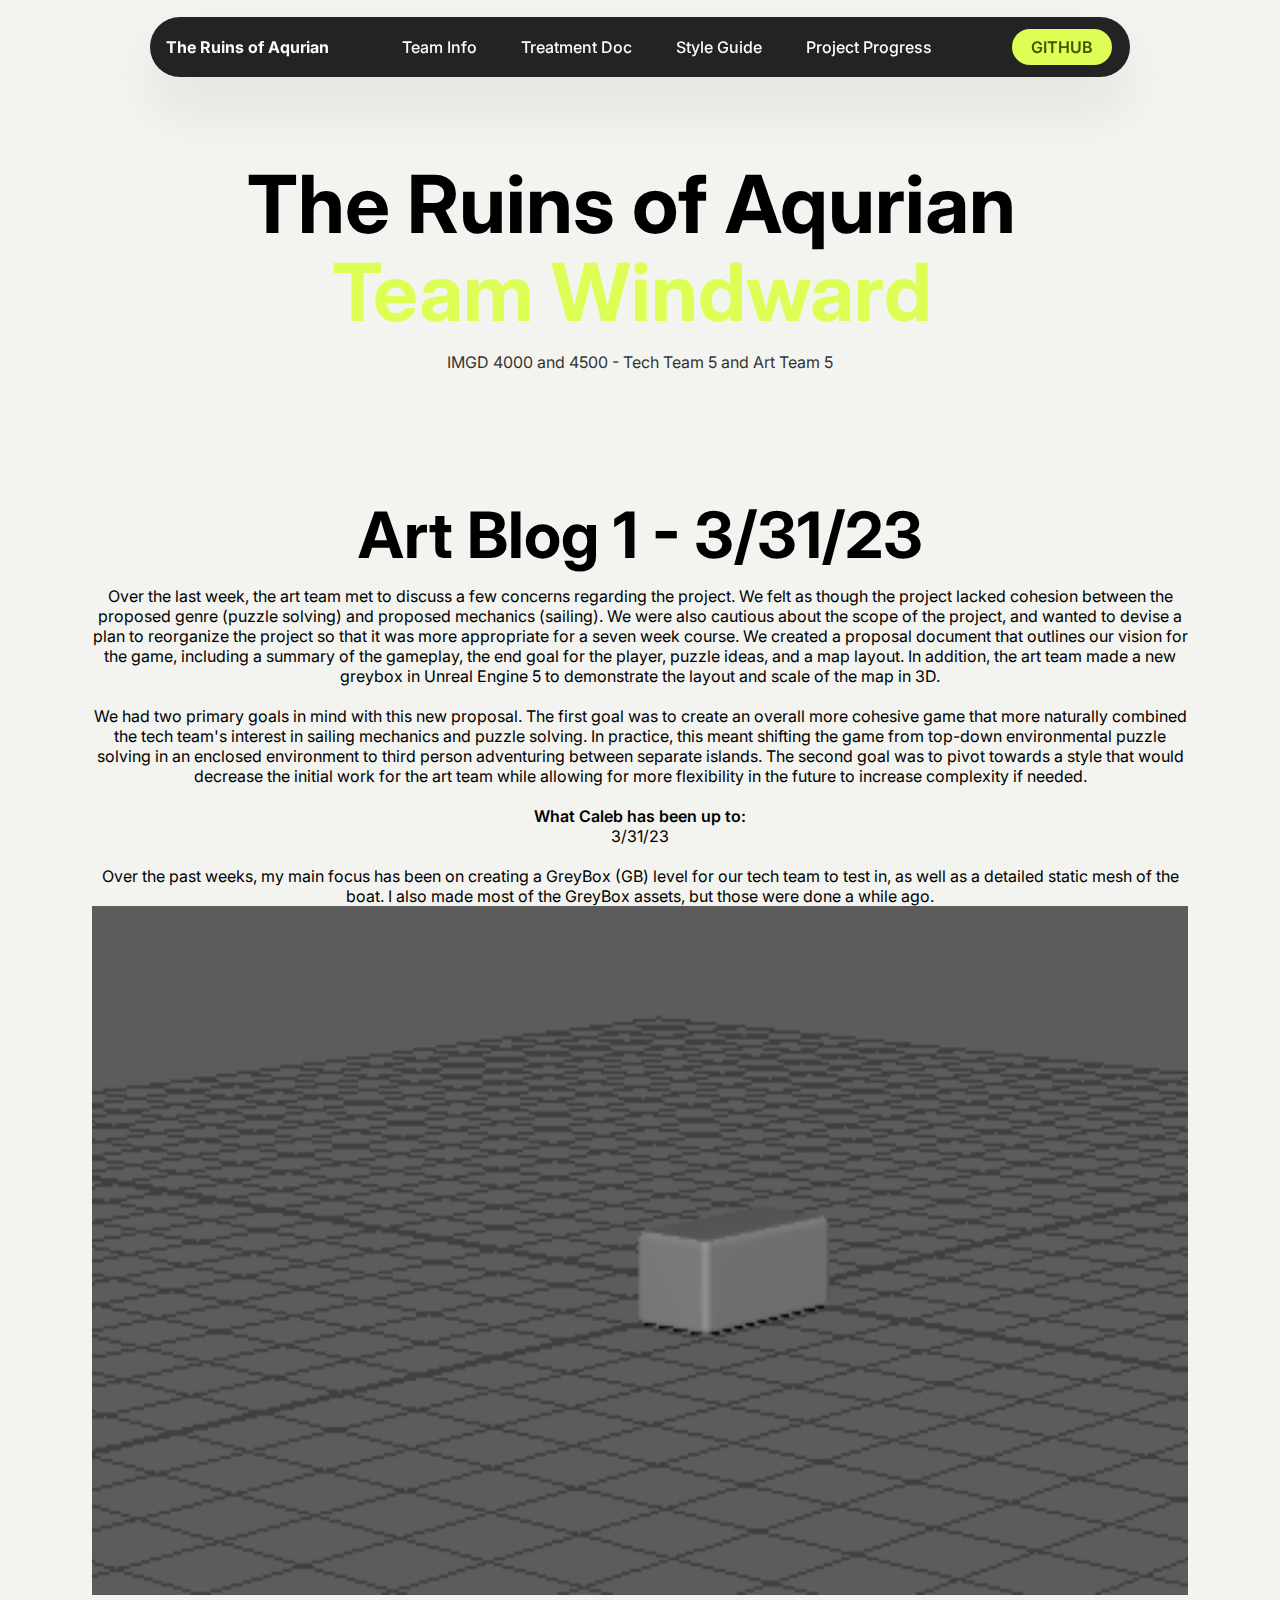
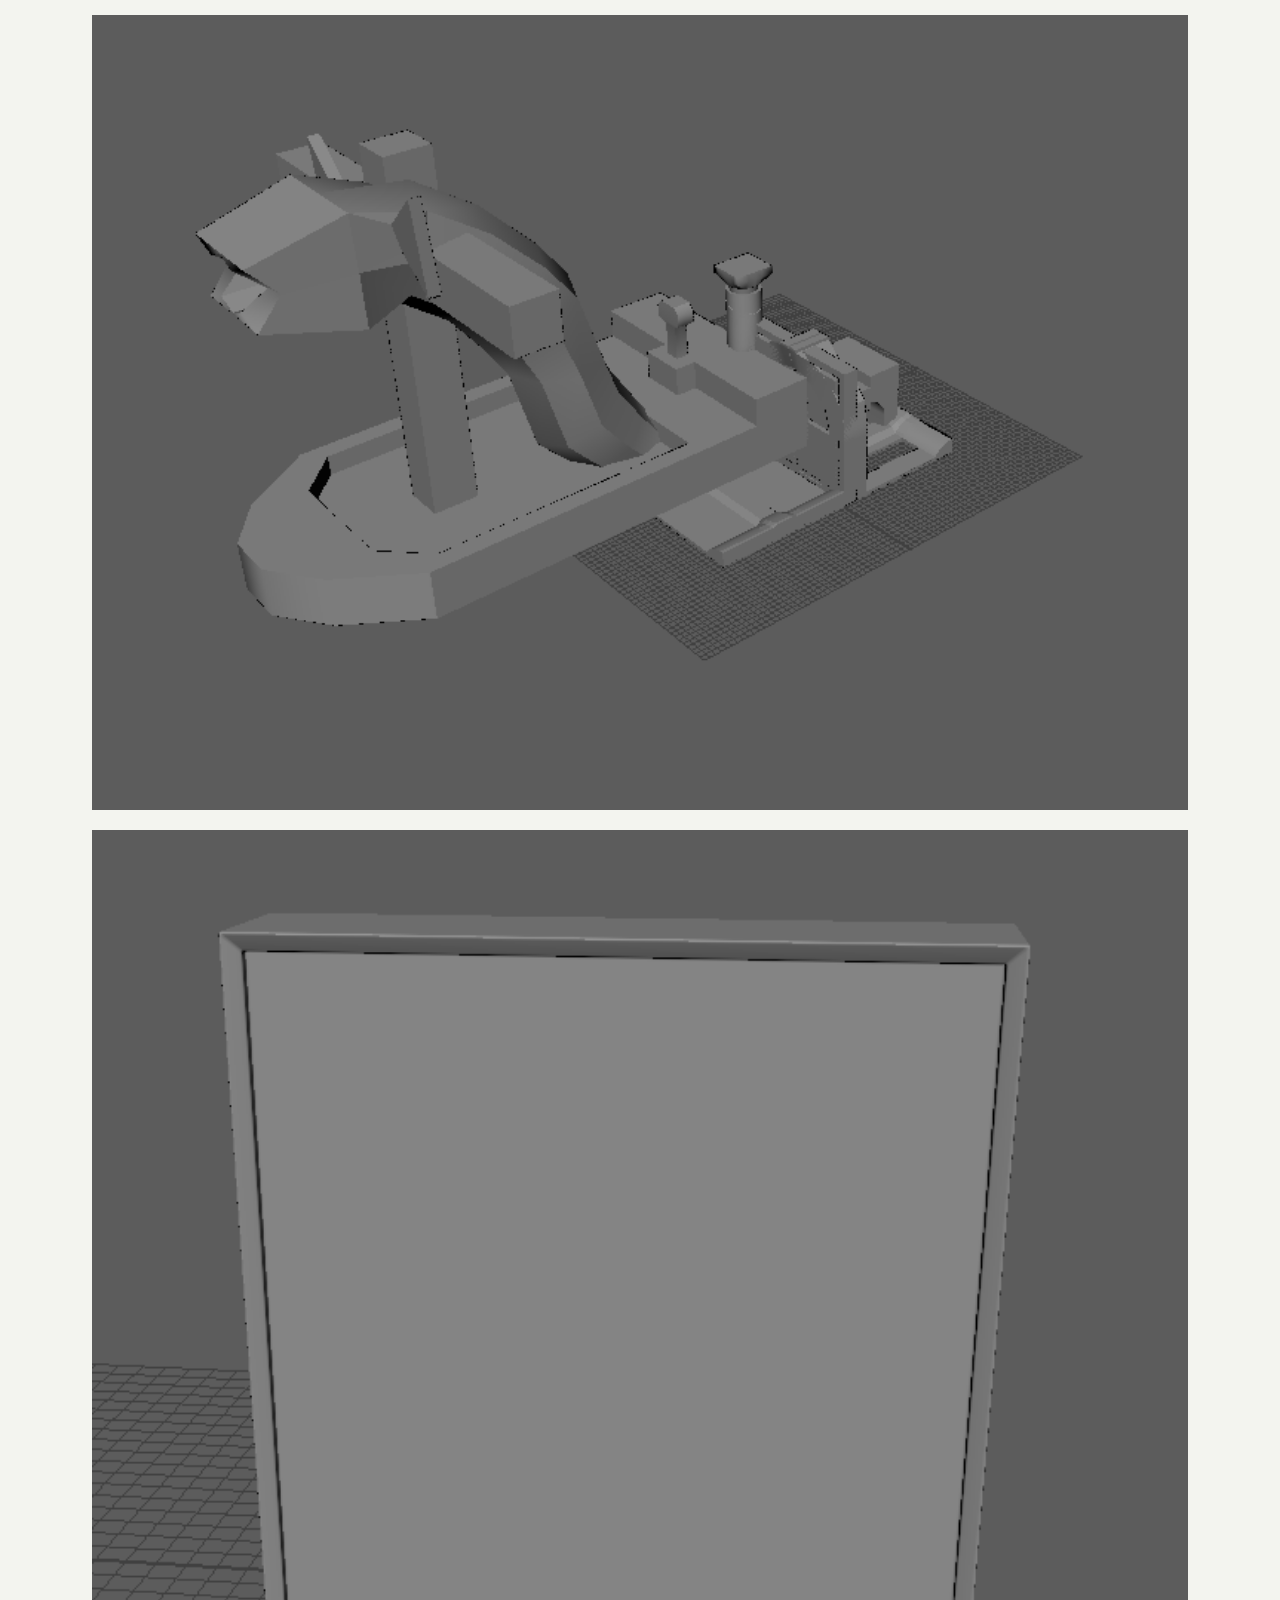
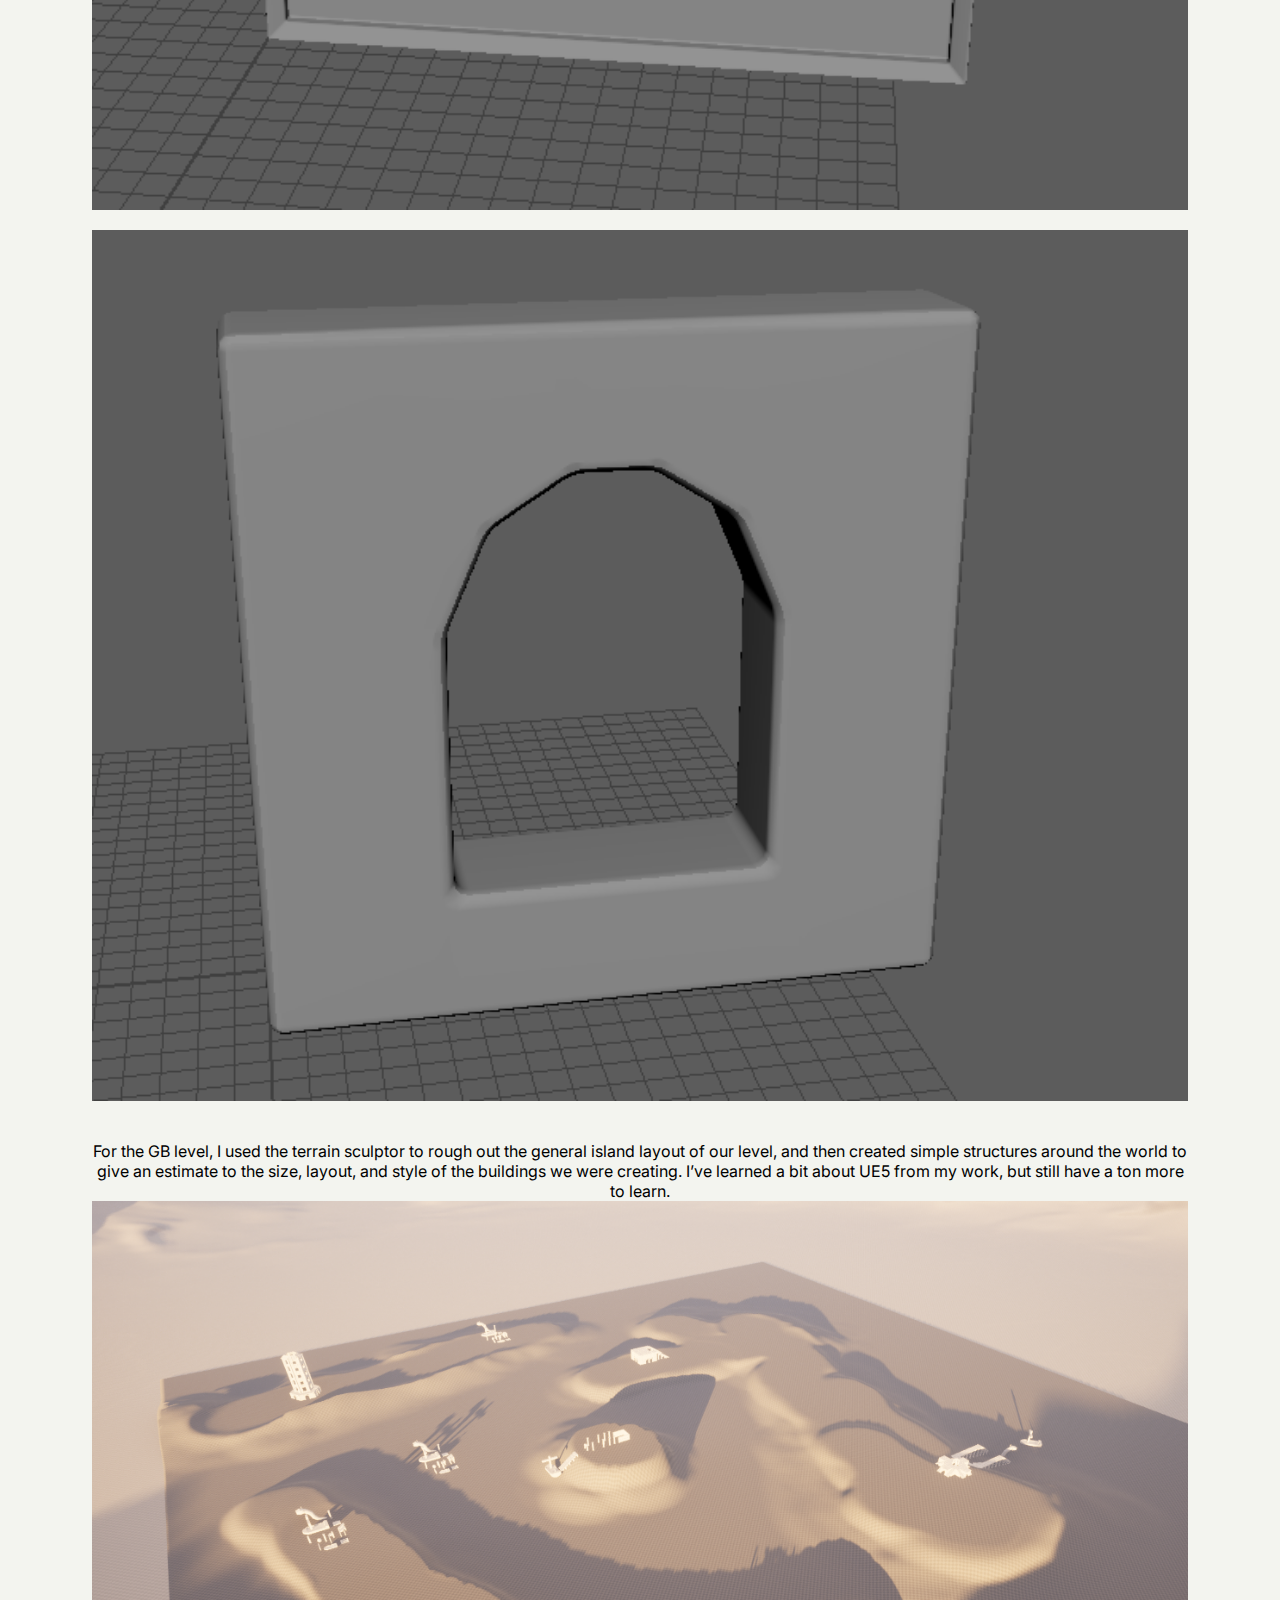
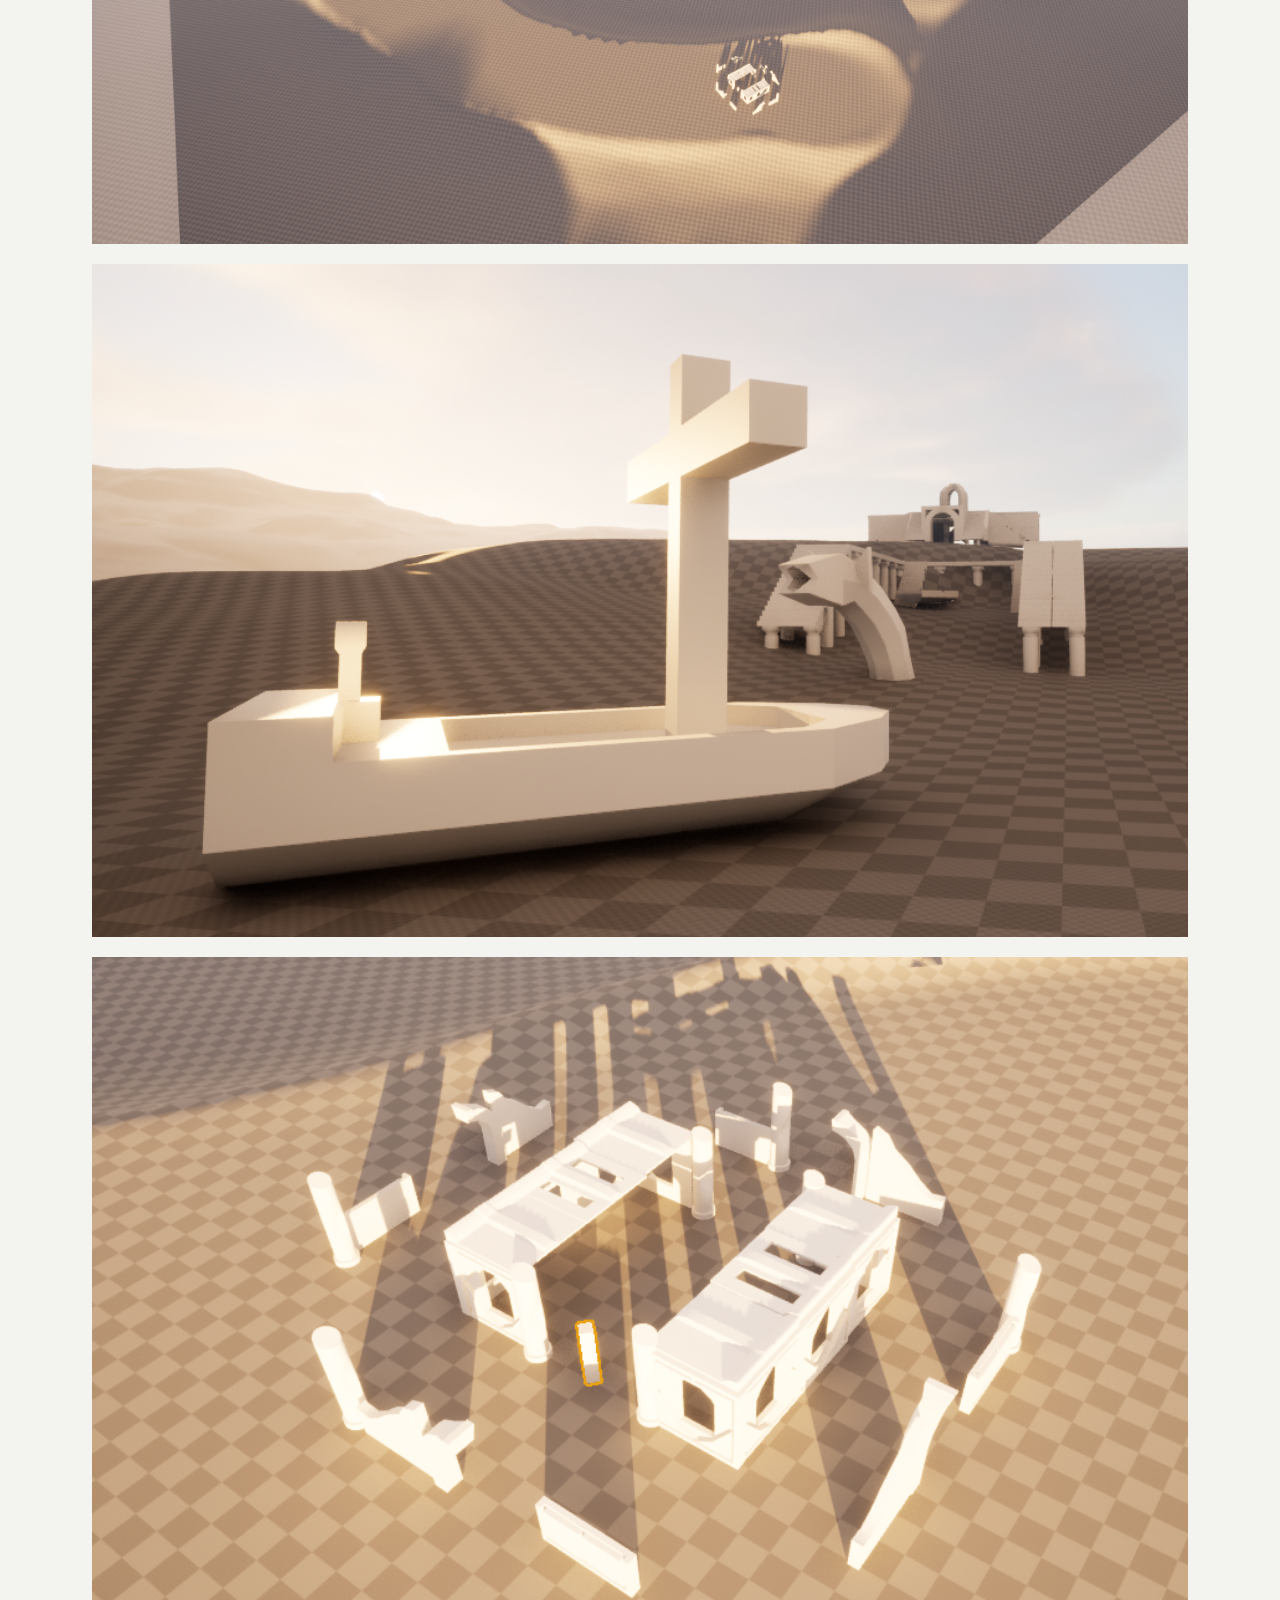
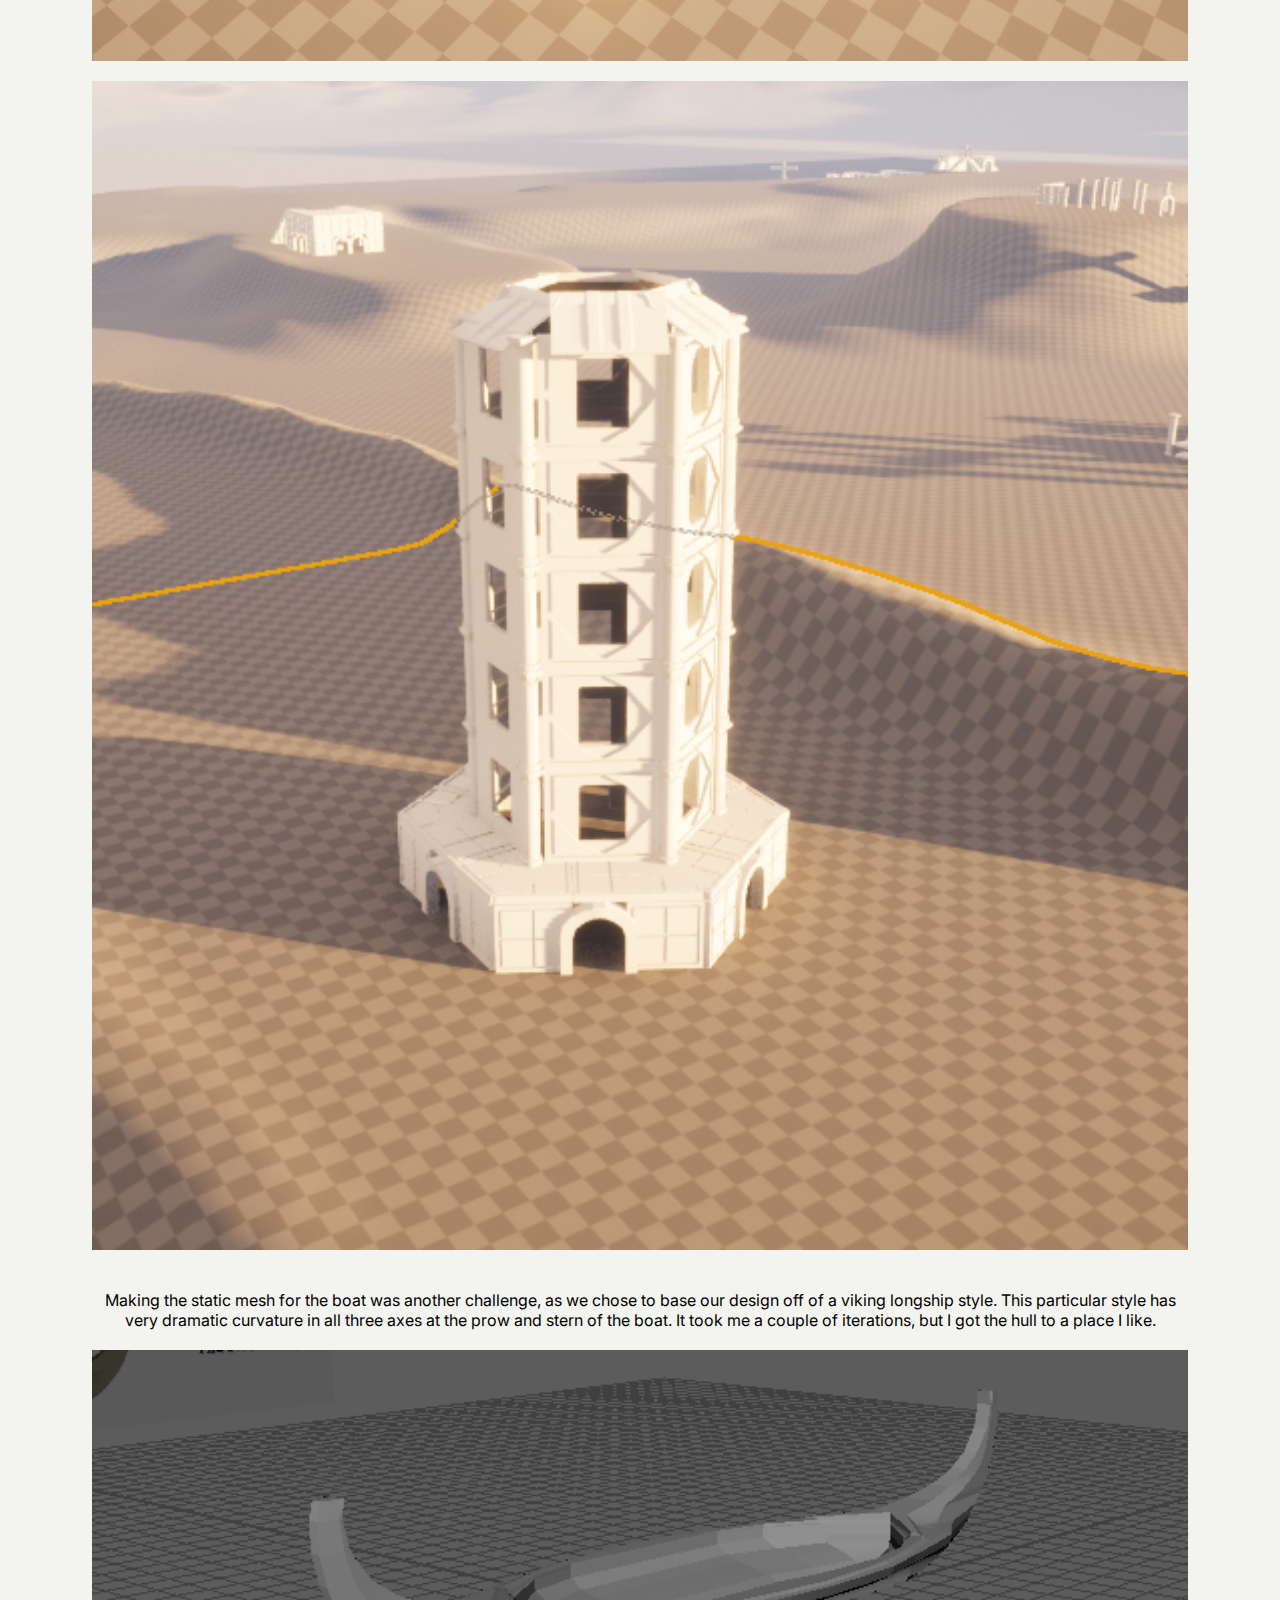
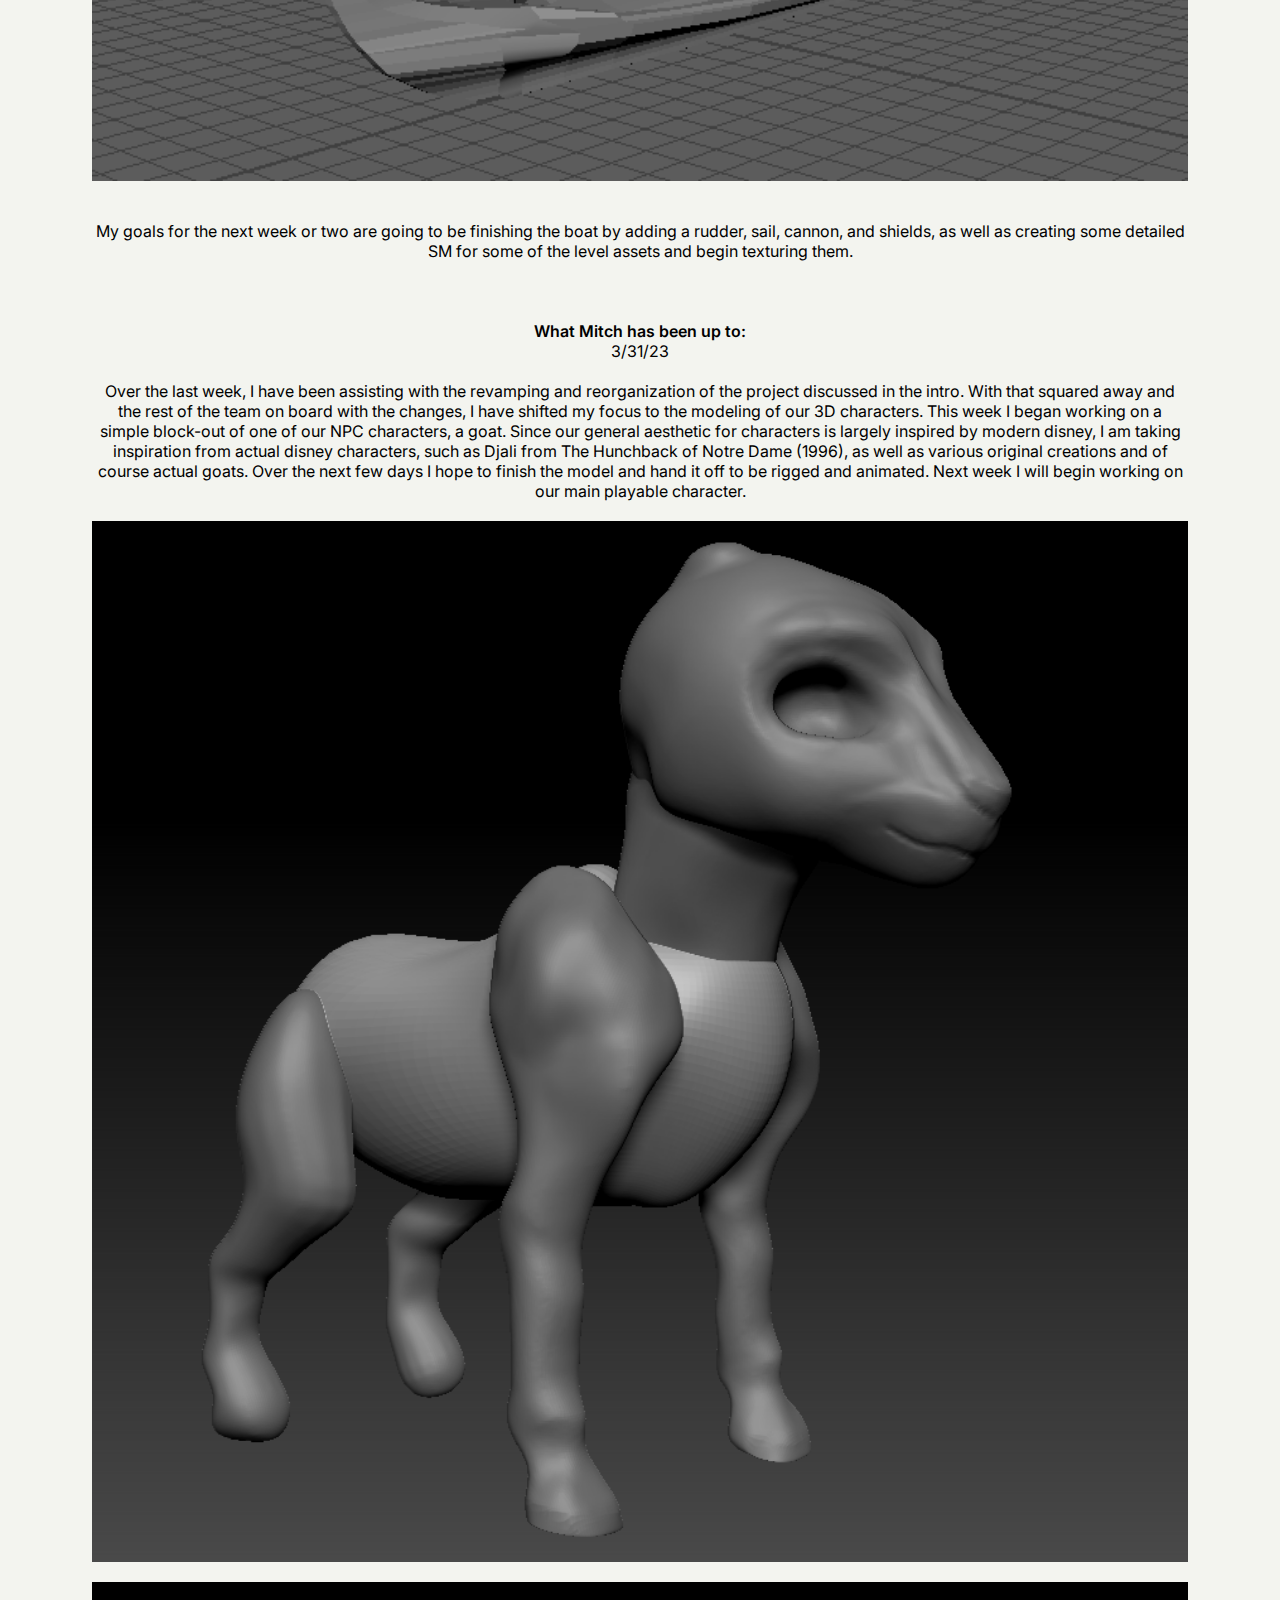
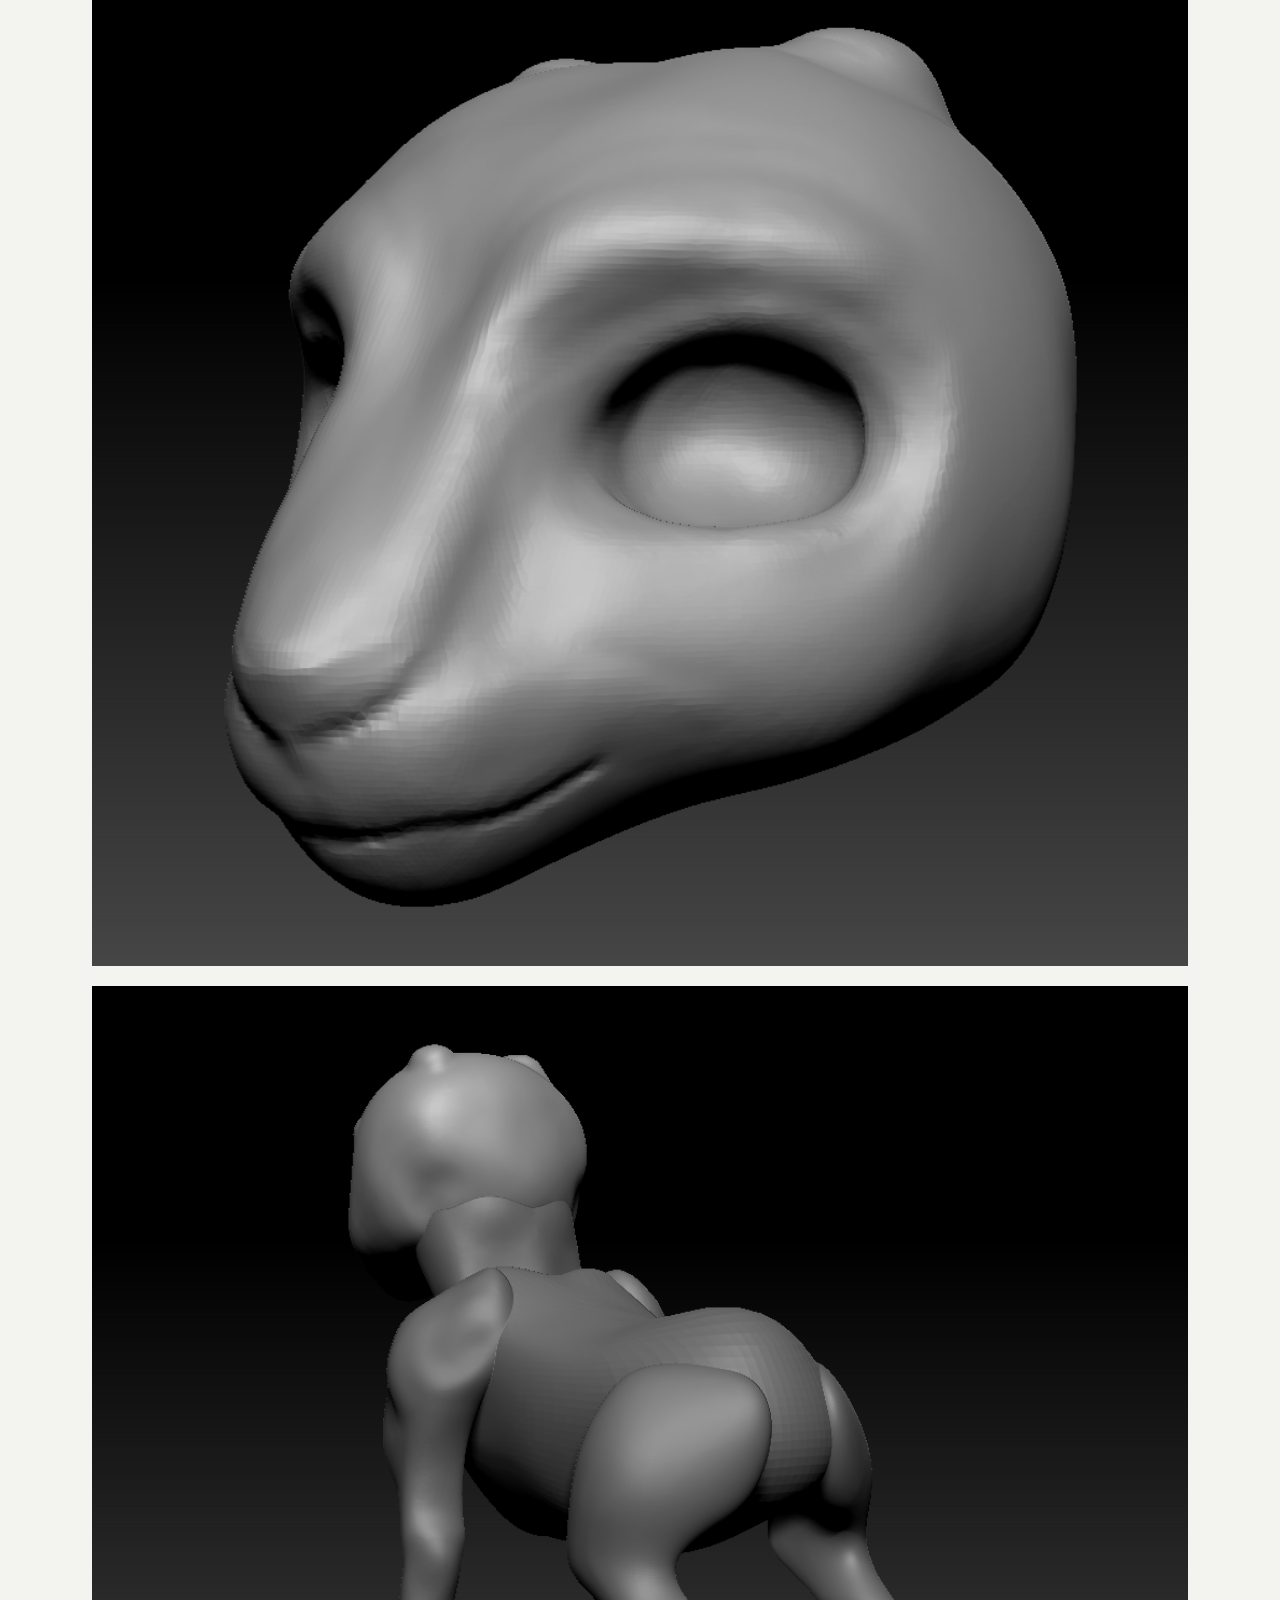
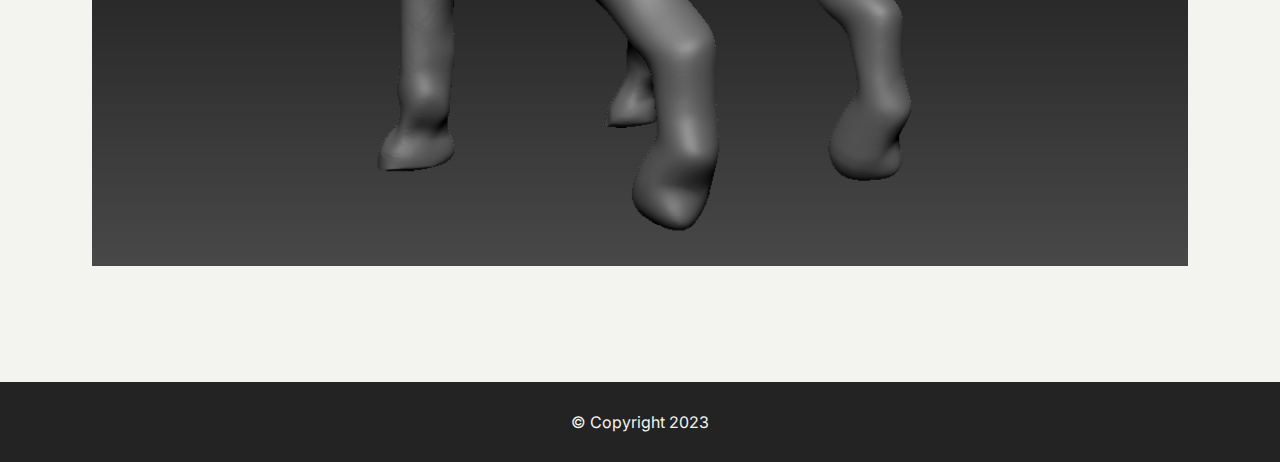
==== ArtBlog1.html @ c0eb0dce "April 4 Update" ====
<!DOCTYPE html>
<html  >
<head>
	<meta http-equiv="Content-Type" content="text/html; charset=UTF-8"/>
  <!-- Site made with Mobirise Website Builder v5.6.4, https://mobirise.com -->
  <meta http-equiv="X-UA-Compatible" content="IE=edge">
  
  <meta name="viewport" content="width=device-width, initial-scale=1, minimum-scale=1">
  <link rel="shortcut icon" href="extensions/missionm5/productivity-web-tool/assets/images/logo.png" type="image/x-icon">
  <meta name="description" content="">
  <title>TECH BLOG 1</title>
	<link rel="canonical" href="https://mkneuffer.github.io/index.html" />
  <link rel="stylesheet" href="extensions/missionm5/productivity-web-tool/assets/web/assets/mobirise-icons2/mobirise2.css">
  <link rel="stylesheet" href="extensions/missionm5/productivity-web-tool/assets/web/assets/mobirise-icons/mobirise-icons.css">
  <link rel="stylesheet" href="extensions/missionm5/productivity-web-tool/assets/bootstrap/css/bootstrap.min.css">
  <link rel="stylesheet" href="extensions/missionm5/productivity-web-tool/assets/bootstrap/css/bootstrap-grid.min.css">
  <link rel="stylesheet" href="extensions/missionm5/productivity-web-tool/assets/bootstrap/css/bootstrap-reboot.min.css">
  <link rel="stylesheet" href="extensions/missionm5/productivity-web-tool/assets/dropdown/css/style.css">
  <link rel="stylesheet" href="extensions/missionm5/productivity-web-tool/assets/socicon/css/styles.css">
  <link rel="stylesheet" href="extensions/missionm5/productivity-web-tool/assets/theme/css/style.css">
  <link rel="stylesheet" href="extensions/missionm5/productivity-web-tool/assets/recaptcha.css">
  <link rel="preload" href="//fonts.googleapis.com/css2?family=Inter:wght@400;500;600;700&display=swap&display=swap" as="style" onload="this.onload=null;this.rel='stylesheet'">
  <noscript><link rel="stylesheet" href="//fonts.googleapis.com/css2?family=Inter:wght@400;500;600;700&display=swap&display=swap"></noscript>
  <link rel="preload" as="style" href="extensions/missionm5/productivity-web-tool/assets/mobirise/css/mbr-additional.css"><link rel="stylesheet" href="extensions/missionm5/productivity-web-tool/assets/mobirise/css/mbr-additional.css" type="text/css">
</head>
<body>
  <section data-bs-version="5.1" class="menu menu1 cid-t2YqhWHWmn" once="menu" id="amenu1-0">
    <nav class="navbar navbar-dropdown navbar-expand-lg">
        <div class="container">
            <div class="navbar-brand">
                <span class="navbar-caption-wrap"><a class="navbar-caption text-white display-7" href="https://mkneuffer.github.io/index.html">The Ruins of Aqurian</a></span>
            </div>
            <button class="navbar-toggler" type="button" data-toggle="collapse" data-bs-toggle="collapse" data-target="#navbarSupportedContent" data-bs-target="#navbarSupportedContent" aria-controls="navbarNavAltMarkup" aria-expanded="false" aria-label="Toggle navigation">
                <div class="hamburger">
                    <span></span>
                    <span></span>
                    <span></span>
                    <span></span>
                </div>
            </button>
            <div class="collapse navbar-collapse" id="navbarSupportedContent">
                <ul class="navbar-nav nav-dropdown" data-app-modern-menu="true"><li class="nav-item"><a class="nav-link link text-white display-7" href="#aarticle1-4">
                        Team Info</a>
                    </li>
                    <li class="nav-item"><a class="nav-link link text-white display-7" href="https://drive.google.com/file/d/1kDgmgYSTGVYzDCzt-Ki2f8BPOIiwMwza/view?usp=sharing">
                  Treatment Doc</a></li>
                    <li class="nav-item"><a class="nav-link link text-white display-7" href="https://drive.google.com/file/d/1PtbrnkD_intwhHuh-bofLYwvATmICMsi/view?usp=sharing">Style Guide</a>
                    </li>
					<li class="nav-item"><a class="nav-link link text-white display-7" href="/bloglinks.html">Project Progress</a>
                    </li>
                    
              </ul>
            </div>
            <div class="navbar-buttons mbr-section-btn">
                <a class="btn btn-primary display-7" href="https://github.com/FrancArsen/TheBoat">
                    <div class="btn-overlay"></div>
                    <div class="btn-transform">
                        <div class="btn-transform-1">GITHUB</div>
                    </div>
                </a>
            </div>
        </div>
    </nav>
</section>
<section data-bs-version="5.1" class="header5 cid-t2Yqo54WUQ" id="aheader5-1">
    <div class="container">
        <div class="row">
            <div class="mbr-section-head сol-12">
                <h4 class="mbr-section-title mbr-fonts-style align-left mb-0 display-1"><strong>The Ruins of Aqurian&nbsp;<br><span class="colored-text">Team Windward</span>&nbsp;</strong></h4>
                <h5 class="mbr-section-subtitle align-left mbr-fonts-style align-left mb-0 mt-3 display-7">
                IMGD 4000 and 4500 - Tech Team 5 and Art Team 5 </h5>
</div>
        </div>
    </div>
</section>
<section data-bs-version="5.1" class="article1 cid-t2Ysitd0Ln" id="aarticle1-4">
    <div class="container">
        <div class="row">
            <div class="mbr-section-head сol-12">
                <h4 class="mbr-section-title mbr-fonts-style align-left mb-0 display-2"><strong>Art Blog 1 - 3/31/23</strong></h4>
                <h5 class="mbr-section-subtitle align-left mbr-fonts-style mb-0 mt-3 display-7"> 

Over the last week, the art team met to discuss a few concerns regarding the project. We felt as though the project lacked cohesion between the proposed genre (puzzle solving) and proposed mechanics (sailing). We were also cautious about the scope of the project, and wanted to devise a plan to reorganize the project so that it was more appropriate for a seven week course. We created a proposal document that outlines our vision for the game, including a summary of the gameplay, the end goal for the player, puzzle ideas, and a map layout. In addition, the art team made a new greybox in Unreal Engine 5 to demonstrate the layout and scale of the map in 3D. <br><br>
					
We had two primary goals in mind with this new proposal. The first goal was to create an overall more cohesive game that more naturally combined the tech team's interest in sailing mechanics and puzzle solving. In practice, this meant shifting the game from top-down environmental puzzle solving in an enclosed environment to third person adventuring between separate islands. The second goal was to pivot towards a style that would decrease the initial work for the art team while allowing for more flexibility in the future to increase complexity if needed. <br><br>
					
					<b>What Caleb has been up to:</b><br>
3/31/23<br><br>
	Over the past weeks, my main focus has been on creating a GreyBox (GB) level for our tech team to test in, as well as a detailed static mesh of the boat. I also made most of the GreyBox assets, but those were done a while ago.<br>

<img src="Images/Caleb 3%3A31%3A23/Brick.png" alt="brick">	<br>
<img src="Images/Caleb 3%3A31%3A23/GreyBoxCompile.png" alt="grey box compile"><br>
<img src="Images/Caleb 3:31:23/Wall.png" alt="wall"><br>
<img src="Images/Caleb 3:31:23/WindowWall.png" alt="window wall"><br>
		<br>			
For the GB level, I used the terrain sculptor to rough out the general island layout of our level, and then created simple structures around the world to give an estimate to the size, layout, and style of the buildings we were creating. I’ve learned a bit about UE5 from my work, but still have a ton more to learn. <br>

					<img src="Images/Caleb 3:31:23/GBLevel.png" alt="level"><br>
				  <img src="Images/Caleb 3:31:23/GBDocks.png" alt="docks"><br>
				  <img src="Images/Caleb 3:31:23/GBRuins.png" alt="ruin"><br>
				  <img src="Images/Caleb 3:31:23/GBTower.png" alt="tower"><br><br>
					
Making the static mesh for the boat was another challenge, as we chose to base our design off of a viking longship style. This particular style has very dramatic curvature in all three axes at the prow and stern of the boat. It took me a couple of iterations, but I got the hull to a place I like.<br><br>
					<img src="Images/Caleb 3:31:23/Boat.png" alt="boat"><br><br>
					
					My goals for the next week or two are going to be finishing the boat by adding a rudder, sail, cannon, and shields, as well as creating some detailed SM for some of the level assets and begin texturing them.<br><br>
					<br><br>
					<b>What Mitch has been up to:</b><br>
3/31/23<br><br>
Over the last week, I have been assisting with the revamping and reorganization of the project discussed in the intro. With that squared away and the rest of the team on board with the changes, I have shifted my focus to the modeling of our 3D characters. This week I began working on a simple block-out of one of our NPC characters, a goat. Since our general aesthetic for characters is largely inspired by modern disney, I am taking inspiration from actual disney characters, such as Djali from The Hunchback of Notre Dame (1996), as well as various original creations and of course actual goats. Over the next few days I hope to finish the model and hand it off to be rigged and animated. Next week I will begin working on our main playable character.<br><br>
					<img src="Images/Mitch 3:31:23/Blog_Goat_Blockout_01.PNG" alt="goat1"><br>
					<img src="Images/Mitch 3:31:23/Blog_Goat_Blockout_02.PNG" alt="goat2"><br>
					<img src="Images/Mitch 3:31:23/Blog_Goat_Blockout_03.PNG" alt="goat3"><br>
					
</h5>
            </div>
        </div>
    </div>
</section>
<section data-bs-version="5.1" class="list1 cid-t2Yv7si76x" id="alist1-5"> </section>
<section data-bs-version="5.1" class="footer2 cid-t2YICRBbFN" once="footers" id="afooter2-h">
    <div class="container">
        <div class="media-container-row align-center mbr-white">
            <div class="col-12">
                <p class="mbr-text mb-0 mbr-fonts-style display-7">
                    © Copyright 2023
                </p>
            </div>
        </div>
    </div>
</section>
<script src="extensions/missionm5/productivity-web-tool/assets/bootstrap/js/bootstrap.bundle.min.js"></script>
  <script src="extensions/missionm5/productivity-web-tool/assets/smoothscroll/smooth-scroll.js"></script>
  <script src="extensions/missionm5/productivity-web-tool/assets/ytplayer/index.js"></script>
  <script src="extensions/missionm5/productivity-web-tool/assets/dropdown/js/navbar-dropdown.js"></script>
  <script src="extensions/missionm5/productivity-web-tool/assets/mbr-switch-arrow/mbr-switch-arrow.js"></script>
  <script src="extensions/missionm5/productivity-web-tool/assets/playervimeo/vimeo_player.js"></script>
  <script src="extensions/missionm5/productivity-web-tool/assets/mbr-tabs/mbr-tabs.js"></script>
  <script src="extensions/missionm5/productivity-web-tool/assets/theme/js/script.js"></script>
  <script src="extensions/missionm5/productivity-web-tool/assets/formoid.min.js"></script>
</body>
</html>
---- extensions/missionm5/productivity-web-tool/assets/web/assets/mobirise-icons2/mobirise2.css ----
@font-face {
  font-family: 'Moririse2';
  font-display: swap;
  src:  url('mobirise2.eot');
  src:  url('mobirise2.eot#iefix') format('embedded-opentype'),
    url('mobirise2.ttf') format('truetype'),
    url('mobirise2.woff') format('woff'),
    url('mobirise2.svg') format('svg');
  font-weight: normal;
  font-style: normal;
}

[class^="mobi-"], [class*=" mobi-"] {
  /* use !important to prevent issues with browser extensions that change fonts */
  font-family: 'Moririse2' !important;
  speak: none;
  font-style: normal;
  font-weight: normal;
  font-variant: normal;
  text-transform: none;
  line-height: 1;

  /* Better Font Rendering =========== */
  -webkit-font-smoothing: antialiased;
  -moz-osx-font-smoothing: grayscale;
}

.mobi-mbri-add-submenu:before {
  content: "\e900";
}
.mobi-mbri-alert:before {
  content: "\e901";
}
.mobi-mbri-align-center:before {
  content: "\e902";
}
.mobi-mbri-align-justify:before {
  content: "\e903";
}
.mobi-mbri-align-left:before {
  content: "\e904";
}
.mobi-mbri-align-right:before {
  content: "\e905";
}
.mobi-mbri-android:before {
  content: "\e906";
}
.mobi-mbri-apple:before {
  content: "\e907";
}
.mobi-mbri-arrow-down:before {
  content: "\e908";
}
.mobi-mbri-arrow-next:before {
  content: "\e909";
}
.mobi-mbri-arrow-prev:before {
  content: "\e90a";
}
.mobi-mbri-arrow-up:before {
  content: "\e90b";
}
.mobi-mbri-bold:before {
  content: "\e90c";
}
.mobi-mbri-bookmark:before {
  content: "\e90d";
}
.mobi-mbri-bootstrap:before {
  content: "\e90e";
}
.mobi-mbri-briefcase:before {
  content: "\e90f";
}
.mobi-mbri-browse:before {
  content: "\e910";
}
.mobi-mbri-bulleted-list:before {
  content: "\e911";
}
.mobi-mbri-calendar:before {
  content: "\e912";
}
.mobi-mbri-camera:before {
  content: "\e913";
}
.mobi-mbri-cart-add:before {
  content: "\e914";
}
.mobi-mbri-cart-full:before {
  content: "\e915";
}
.mobi-mbri-cash:before {
  content: "\e916";
}
.mobi-mbri-change-style:before {
  content: "\e917";
}
.mobi-mbri-chat:before {
  content: "\e918";
}
.mobi-mbri-clock:before {
  content: "\e919";
}
.mobi-mbri-close:before {
  content: "\e91a";
}
.mobi-mbri-cloud:before {
  content: "\e91b";
}
.mobi-mbri-code:before {
  content: "\e91c";
}
.mobi-mbri-contact-form:before {
  content: "\e91d";
}
.mobi-mbri-credit-card:before {
  content: "\e91e";
}
.mobi-mbri-cursor-click:before {
  content: "\e91f";
}
.mobi-mbri-cust-feedback:before {
  content: "\e920";
}
.mobi-mbri-database:before {
  content: "\e921";
}
.mobi-mbri-delivery:before {
  content: "\e922";
}
.mobi-mbri-desktop:before {
  content: "\e923";
}
.mobi-mbri-devices:before {
  content: "\e924";
}
.mobi-mbri-down:before {
  content: "\e925";
}
.mobi-mbri-download-2:before {
  content: "\e926";
}
.mobi-mbri-download:before {
  content: "\e927";
}
.mobi-mbri-drag-n-drop-2:before {
  content: "\e928";
}
.mobi-mbri-drag-n-drop:before {
  content: "\e929";
}
.mobi-mbri-edit-2:before {
  content: "\e92a";
}
.mobi-mbri-edit:before {
  content: "\e92b";
}
.mobi-mbri-error:before {
  content: "\e92c";
}
.mobi-mbri-extension:before {
  content: "\e92d";
}
.mobi-mbri-features:before {
  content: "\e92e";
}
.mobi-mbri-file:before {
  content: "\e92f";
}
.mobi-mbri-flag:before {
  content: "\e930";
}
.mobi-mbri-folder:before {
  content: "\e931";
}
.mobi-mbri-gift:before {
  content: "\e932";
}
.mobi-mbri-github:before {
  content: "\e933";
}
.mobi-mbri-globe-2:before {
  content: "\e934";
}
.mobi-mbri-globe:before {
  content: "\e935";
}
.mobi-mbri-growing-chart:before {
  content: "\e936";
}
.mobi-mbri-hearth:before {
  content: "\e937";
}
.mobi-mbri-help:before {
  content: "\e938";
}
.mobi-mbri-home:before {
  content: "\e939";
}
.mobi-mbri-hot-cup:before {
  content: "\e93a";
}
.mobi-mbri-idea:before {
  content: "\e93b";
}
.mobi-mbri-image-gallery:before {
  content: "\e93c";
}
.mobi-mbri-image-slider:before {
  content: "\e93d";
}
.mobi-mbri-info:before {
  content: "\e93e";
}
.mobi-mbri-italic:before {
  content: "\e93f";
}
.mobi-mbri-key:before {
  content: "\e940";
}
.mobi-mbri-laptop:before {
  content: "\e941";
}
.mobi-mbri-layers:before {
  content: "\e942";
}
.mobi-mbri-left-right:before {
  content: "\e943";
}
.mobi-mbri-left:before {
  content: "\e944";
}
.mobi-mbri-letter:before {
  content: "\e945";
}
.mobi-mbri-like:before {
  content: "\e946";
}
.mobi-mbri-link:before {
  content: "\e947";
}
.mobi-mbri-lock:before {
  content: "\e948";
}
.mobi-mbri-login:before {
  content: "\e949";
}
.mobi-mbri-logout:before {
  content: "\e94a";
}
.mobi-mbri-magic-stick:before {
  content: "\e94b";
}
.mobi-mbri-map-pin:before {
  content: "\e94c";
}
.mobi-mbri-menu:before {
  content: "\e94d";
}
.mobi-mbri-mobile-2:before {
  content: "\e94e";
}
.mobi-mbri-mobile-horizontal:before {
  content: "\e94f";
}
.mobi-mbri-mobile:before {
  content: "\e950";
}
.mobi-mbri-mobirise:before {
  content: "\e951";
}
.mobi-mbri-more-horizontal:before {
  content: "\e952";
}
.mobi-mbri-more-vertical:before {
  content: "\e953";
}
.mobi-mbri-music:before {
  content: "\e954";
}
.mobi-mbri-new-file:before {
  content: "\e955";
}
.mobi-mbri-numbered-list:before {
  content: "\e956";
}
.mobi-mbri-opened-folder:before {
  content: "\e957";
}
.mobi-mbri-pages:before {
  content: "\e958";
}
.mobi-mbri-paper-plane:before {
  content: "\e959";
}
.mobi-mbri-paperclip:before {
  content: "\e95a";
}
.mobi-mbri-phone:before {
  content: "\e95b";
}
.mobi-mbri-photo:before {
  content: "\e95c";
}
.mobi-mbri-photos:before {
  content: "\e95d";
}
.mobi-mbri-pin:before {
  content: "\e95e";
}
.mobi-mbri-play:before {
  content: "\e95f";
}
.mobi-mbri-plus:before {
  content: "\e960";
}
.mobi-mbri-preview:before {
  content: "\e961";
}
.mobi-mbri-print:before {
  content: "\e962";
}
.mobi-mbri-protect:before {
  content: "\e963";
}
.mobi-mbri-question:before {
  content: "\e964";
}
.mobi-mbri-quote-left:before {
  content: "\e965";
}
.mobi-mbri-quote-right:before {
  content: "\e966";
}
.mobi-mbri-redo:before {
  content: "\e967";
}
.mobi-mbri-refresh:before {
  content: "\e968";
}
.mobi-mbri-responsive-2:before {
  content: "\e969";
}
.mobi-mbri-responsive:before {
  content: "\e96a";
}
.mobi-mbri-right:before {
  content: "\e96b";
}
.mobi-mbri-rocket:before {
  content: "\e96c";
}
.mobi-mbri-sad-face:before {
  content: "\e96d";
}
.mobi-mbri-sale:before {
  content: "\e96e";
}
.mobi-mbri-save:before {
  content: "\e96f";
}
.mobi-mbri-search:before {
  content: "\e970";
}
.mobi-mbri-setting-2:before {
  content: "\e971";
}
.mobi-mbri-setting-3:before {
  content: "\e972";
}
.mobi-mbri-setting:before {
  content: "\e973";
}
.mobi-mbri-share:before {
  content: "\e974";
}
.mobi-mbri-shopping-bag:before {
  content: "\e975";
}
.mobi-mbri-shopping-basket:before {
  content: "\e976";
}
.mobi-mbri-shopping-cart:before {
  content: "\e977";
}
.mobi-mbri-sites:before {
  content: "\e978";
}
.mobi-mbri-smile-face:before {
  content: "\e979";
}
.mobi-mbri-speed:before {
  content: "\e97a";
}
.mobi-mbri-star:before {
  content: "\e97b";
}
.mobi-mbri-success:before {
  content: "\e97c";
}
.mobi-mbri-sun:before {
  content: "\e97d";
}
.mobi-mbri-sun2:before {
  content: "\e97e";
}
.mobi-mbri-tablet-vertical:before {
  content: "\e97f";
}
.mobi-mbri-tablet:before {
  content: "\e980";
}
.mobi-mbri-target:before {
  content: "\e981";
}
.mobi-mbri-timer:before {
  content: "\e982";
}
.mobi-mbri-to-ftp:before {
  content: "\e983";
}
.mobi-mbri-to-local-drive:before {
  content: "\e984";
}
.mobi-mbri-touch-swipe:before {
  content: "\e985";
}
.mobi-mbri-touch:before {
  content: "\e986";
}
.mobi-mbri-trash:before {
  content: "\e987";
}
.mobi-mbri-underline:before {
  content: "\e988";
}
.mobi-mbri-undo:before {
  content: "\e989";
}
.mobi-mbri-unlink:before {
  content: "\e98a";
}
.mobi-mbri-unlock:before {
  content: "\e98b";
}
.mobi-mbri-up-down:before {
  content: "\e98c";
}
.mobi-mbri-up:before {
  content: "\e98d";
}
.mobi-mbri-update:before {
  content: "\e98e";
}
.mobi-mbri-upload-2:before {
  content: "\e98f";
}
.mobi-mbri-upload:before {
  content: "\e990";
}
.mobi-mbri-user-2:before {
  content: "\e991";
}
.mobi-mbri-user:before {
  content: "\e992";
}
.mobi-mbri-users:before {
  content: "\e993";
}
.mobi-mbri-video-play:before {
  content: "\e994";
}
.mobi-mbri-video:before {
  content: "\e995";
}
.mobi-mbri-watch:before {
  content: "\e996";
}
.mobi-mbri-website-theme-2:before {
  content: "\e997";
}
.mobi-mbri-website-theme:before {
  content: "\e998";
}
.mobi-mbri-wifi:before {
  content: "\e999";
}
.mobi-mbri-windows:before {
  content: "\e99a";
}
.mobi-mbri-zoom-in:before {
  content: "\e99b";
}
.mobi-mbri-zoom-out:before {
  content: "\e99c";
}
---- extensions/missionm5/productivity-web-tool/assets/web/assets/mobirise-icons/mobirise-icons.css ----
@font-face {
  font-family: 'MobiriseIcons';
  src:  url('mobirise-icons.eot');
  src:  url('mobirise-icons.eot#iefix') format('embedded-opentype'),
    url('mobirise-icons.ttf') format('truetype'),
    url('mobirise-icons.woff') format('woff'),
    url('mobirise-icons.svg') format('svg');
  font-weight: normal;
  font-style: normal;
  font-display: swap;
}

[class^="mbri-"], [class*=" mbri-"] {
  /* use !important to prevent issues with browser extensions that change fonts */
  font-family: MobiriseIcons !important;
  speak: none;
  font-style: normal;
  font-weight: normal;
  font-variant: normal;
  text-transform: none;
  line-height: 1;

  /* Better Font Rendering =========== */
  -webkit-font-smoothing: antialiased;
  -moz-osx-font-smoothing: grayscale;
}

.mbri-add-submenu:before {
  content: "\e900";
}
.mbri-alert:before {
  content: "\e901";
}
.mbri-align-center:before {
  content: "\e902";
}
.mbri-align-justify:before {
  content: "\e903";
}
.mbri-align-left:before {
  content: "\e904";
}
.mbri-align-right:before {
  content: "\e905";
}
.mbri-android:before {
  content: "\e906";
}
.mbri-apple:before {
  content: "\e907";
}
.mbri-arrow-down:before {
  content: "\e908";
}
.mbri-arrow-next:before {
  content: "\e909";
}
.mbri-arrow-prev:before {
  content: "\e90a";
}
.mbri-arrow-up:before {
  content: "\e90b";
}
.mbri-bold:before {
  content: "\e90c";
}
.mbri-bookmark:before {
  content: "\e90d";
}
.mbri-bootstrap:before {
  content: "\e90e";
}
.mbri-briefcase:before {
  content: "\e90f";
}
.mbri-browse:before {
  content: "\e910";
}
.mbri-bulleted-list:before {
  content: "\e911";
}
.mbri-calendar:before {
  content: "\e912";
}
.mbri-camera:before {
  content: "\e913";
}
.mbri-cart-add:before {
  content: "\e914";
}
.mbri-cart-full:before {
  content: "\e915";
}
.mbri-cash:before {
  content: "\e916";
}
.mbri-change-style:before {
  content: "\e917";
}
.mbri-chat:before {
  content: "\e918";
}
.mbri-clock:before {
  content: "\e919";
}
.mbri-close:before {
  content: "\e91a";
}
.mbri-cloud:before {
  content: "\e91b";
}
.mbri-code:before {
  content: "\e91c";
}
.mbri-contact-form:before {
  content: "\e91d";
}
.mbri-credit-card:before {
  content: "\e91e";
}
.mbri-cursor-click:before {
  content: "\e91f";
}
.mbri-cust-feedback:before {
  content: "\e920";
}
.mbri-database:before {
  content: "\e921";
}
.mbri-delivery:before {
  content: "\e922";
}
.mbri-desktop:before {
  content: "\e923";
}
.mbri-devices:before {
  content: "\e924";
}
.mbri-down:before {
  content: "\e925";
}
.mbri-download:before {
  content: "\e989";
}
.mbri-drag-n-drop:before {
  content: "\e927";
}
.mbri-drag-n-drop2:before {
  content: "\e928";
}
.mbri-edit:before {
  content: "\e929";
}
.mbri-edit2:before {
  content: "\e92a";
}
.mbri-error:before {
  content: "\e92b";
}
.mbri-extension:before {
  content: "\e92c";
}
.mbri-features:before {
  content: "\e92d";
}
.mbri-file:before {
  content: "\e92e";
}
.mbri-flag:before {
  content: "\e92f";
}
.mbri-folder:before {
  content: "\e930";
}
.mbri-gift:before {
  content: "\e931";
}
.mbri-github:before {
  content: "\e932";
}
.mbri-globe:before {
  content: "\e933";
}
.mbri-globe-2:before {
  content: "\e934";
}
.mbri-growing-chart:before {
  content: "\e935";
}
.mbri-hearth:before {
  content: "\e936";
}
.mbri-help:before {
  content: "\e937";
}
.mbri-home:before {
  content: "\e938";
}
.mbri-hot-cup:before {
  content: "\e939";
}
.mbri-idea:before {
  content: "\e93a";
}
.mbri-image-gallery:before {
  content: "\e93b";
}
.mbri-image-slider:before {
  content: "\e93c";
}
.mbri-info:before {
  content: "\e93d";
}
.mbri-italic:before {
  content: "\e93e";
}
.mbri-key:before {
  content: "\e93f";
}
.mbri-laptop:before {
  content: "\e940";
}
.mbri-layers:before {
  content: "\e941";
}
.mbri-left-right:before {
  content: "\e942";
}
.mbri-left:before {
  content: "\e943";
}
.mbri-letter:before {
  content: "\e944";
}
.mbri-like:before {
  content: "\e945";
}
.mbri-link:before {
  content: "\e946";
}
.mbri-lock:before {
  content: "\e947";
}
.mbri-login:before {
  content: "\e948";
}
.mbri-logout:before {
  content: "\e949";
}
.mbri-magic-stick:before {
  content: "\e94a";
}
.mbri-map-pin:before {
  content: "\e94b";
}
.mbri-menu:before {
  content: "\e94c";
}
.mbri-mobile:before {
  content: "\e94d";
}
.mbri-mobile2:before {
  content: "\e94e";
}
.mbri-mobirise:before {
  content: "\e94f";
}
.mbri-more-horizontal:before {
  content: "\e950";
}
.mbri-more-vertical:before {
  content: "\e951";
}
.mbri-music:before {
  content: "\e952";
}
.mbri-new-file:before {
  content: "\e953";
}
.mbri-numbered-list:before {
  content: "\e954";
}
.mbri-opened-folder:before {
  content: "\e955";
}
.mbri-pages:before {
  content: "\e956";
}
.mbri-paper-plane:before {
  content: "\e957";
}
.mbri-paperclip:before {
  content: "\e958";
}
.mbri-photo:before {
  content: "\e959";
}
.mbri-photos:before {
  content: "\e95a";
}
.mbri-pin:before {
  content: "\e95b";
}
.mbri-play:before {
  content: "\e95c";
}
.mbri-plus:before {
  content: "\e95d";
}
.mbri-preview:before {
  content: "\e95e";
}
.mbri-print:before {
  content: "\e95f";
}
.mbri-protect:before {
  content: "\e960";
}
.mbri-question:before {
  content: "\e961";
}
.mbri-quote-left:before {
  content: "\e962";
}
.mbri-quote-right:before {
  content: "\e963";
}
.mbri-refresh:before {
  content: "\e964";
}
.mbri-responsive:before {
  content: "\e965";
}
.mbri-right:before {
  content: "\e966";
}
.mbri-rocket:before {
  content: "\e967";
}
.mbri-sad-face:before {
  content: "\e968";
}
.mbri-sale:before {
  content: "\e969";
}
.mbri-save:before {
  content: "\e96a";
}
.mbri-search:before {
  content: "\e96b";
}
.mbri-setting:before {
  content: "\e96c";
}
.mbri-setting2:before {
  content: "\e96d";
}
.mbri-setting3:before {
  content: "\e96e";
}
.mbri-share:before {
  content: "\e96f";
}
.mbri-shopping-bag:before {
  content: "\e970";
}
.mbri-shopping-basket:before {
  content: "\e971";
}
.mbri-shopping-cart:before {
  content: "\e972";
}
.mbri-sites:before {
  content: "\e973";
}
.mbri-smile-face:before {
  content: "\e974";
}
.mbri-speed:before {
  content: "\e975";
}
.mbri-star:before {
  content: "\e976";
}
.mbri-success:before {
  content: "\e977";
}
.mbri-sun:before {
  content: "\e978";
}
.mbri-sun2:before {
  content: "\e979";
}
.mbri-tablet:before {
  content: "\e97a";
}
.mbri-tablet-vertical:before {
  content: "\e97b";
}
.mbri-target:before {
  content: "\e97c";
}
.mbri-timer:before {
  content: "\e97d";
}
.mbri-to-ftp:before {
  content: "\e97e";
}
.mbri-to-local-drive:before {
  content: "\e97f";
}
.mbri-touch-swipe:before {
  content: "\e980";
}
.mbri-touch:before {
  content: "\e981";
}
.mbri-trash:before {
  content: "\e982";
}
.mbri-underline:before {
  content: "\e983";
}
.mbri-unlink:before {
  content: "\e984";
}
.mbri-unlock:before {
  content: "\e985";
}
.mbri-up-down:before {
  content: "\e986";
}
.mbri-up:before {
  content: "\e987";
}
.mbri-update:before {
  content: "\e988";
}
.mbri-upload:before {
 content: "\e926"; 
}
.mbri-user:before {
  content: "\e98a";
}
.mbri-user2:before {
  content: "\e98b";
}
.mbri-users:before {
  content: "\e98c";
}
.mbri-video:before {
  content: "\e98d";
}
.mbri-video-play:before {
  content: "\e98e";
}
.mbri-watch:before {
  content: "\e98f";
}
.mbri-website-theme:before {
  content: "\e990";
}
.mbri-wifi:before {
  content: "\e991";
}
.mbri-windows:before {
  content: "\e992";
}
.mbri-zoom-out:before {
  content: "\e993";
}
.mbri-redo:before {
  content: "\e994";
}
.mbri-undo:before {
  content: "\e995";
}
---- extensions/missionm5/productivity-web-tool/assets/dropdown/css/style.css ----
.navbar-dropdown {
  left: 0;
  padding: 0;
  position: absolute;
  right: 0;
  top: 0;
  transition: all 0.45s ease;
  z-index: 1030;
  background: #282828; }
  .navbar-dropdown .navbar-logo {
    margin-right: 0.8rem;
    transition: margin 0.3s ease-in-out;
    vertical-align: middle; }
    .navbar-dropdown .navbar-logo img {
      height: 3.125rem;
      transition: all 0.3s ease-in-out; }
    .navbar-dropdown .navbar-logo.mbr-iconfont {
      font-size: 3.125rem;
      line-height: 3.125rem; }
  .navbar-dropdown .navbar-caption {
    font-weight: 700;
    white-space: normal;
    vertical-align: -4px;
    line-height: 3.125rem !important; }
    .navbar-dropdown .navbar-caption, .navbar-dropdown .navbar-caption:hover {
      color: inherit;
      text-decoration: none; }
  .navbar-dropdown .mbr-iconfont + .navbar-caption {
    vertical-align: -1px; }
  .navbar-dropdown.navbar-fixed-top {
    position: fixed; }
  .navbar-dropdown .navbar-brand span {
    vertical-align: -4px; }
  .navbar-dropdown.bg-color.transparent {
    background: none; }
  .navbar-dropdown.navbar-short .navbar-brand {
    padding: 0.625rem 0; }
    .navbar-dropdown.navbar-short .navbar-brand span {
      vertical-align: -1px; }
  .navbar-dropdown.navbar-short .navbar-caption {
    line-height: 2.375rem !important;
    vertical-align: -2px; }
  .navbar-dropdown.navbar-short .navbar-logo {
    margin-right: 0.5rem; }
    .navbar-dropdown.navbar-short .navbar-logo img {
      height: 2.375rem; }
    .navbar-dropdown.navbar-short .navbar-logo.mbr-iconfont {
      font-size: 2.375rem;
      line-height: 2.375rem; }
  .navbar-dropdown.navbar-short .mbr-table-cell {
    height: 3.625rem; }
  .navbar-dropdown .navbar-close {
    left: 0.6875rem;
    position: fixed;
    top: 0.75rem;
    z-index: 1000; }
  .navbar-dropdown .hamburger-icon {
    content: "";
    display: inline-block;
    vertical-align: middle;
    width: 16px;
    -webkit-box-shadow: 0 -6px 0 1px #282828,0 0 0 1px #282828,0 6px 0 1px #282828;
    -moz-box-shadow: 0 -6px 0 1px #282828,0 0 0 1px #282828,0 6px 0 1px #282828;
    box-shadow: 0 -6px 0 1px #282828,0 0 0 1px #282828,0 6px 0 1px #282828; }

.dropdown-menu .dropdown-toggle[data-toggle="dropdown-submenu"]::after {
  border-bottom: 0.35em solid transparent;
  border-left: 0.35em solid;
  border-right: 0;
  border-top: 0.35em solid transparent;
  margin-left: 0.3rem; }

.dropdown-menu .dropdown-item:focus {
  outline: 0; }

.nav-dropdown {
  font-size: 0.75rem;
  font-weight: 500;
  height: auto !important; }
  .nav-dropdown .nav-btn {
    padding-left: 1rem; }
  .nav-dropdown .link {
    margin: .667em 1.667em;
    font-weight: 500;
    padding: 0;
    transition: color .2s ease-in-out; }
    .nav-dropdown .link.dropdown-toggle {
      margin-right: 2.583em; }
      .nav-dropdown .link.dropdown-toggle::after {
        margin-left: .25rem;
        border-top: 0.35em solid;
        border-right: 0.35em solid transparent;
        border-left: 0.35em solid transparent;
        border-bottom: 0; }
      .nav-dropdown .link.dropdown-toggle[aria-expanded="true"] {
        margin: 0;
        padding: 0.667em 3.263em  0.667em 1.667em; }
  .nav-dropdown .link::after,
  .nav-dropdown .dropdown-item::after {
    color: inherit; }
  .nav-dropdown .btn {
    font-size: 0.75rem;
    font-weight: 700;
    letter-spacing: 0;
    margin-bottom: 0;
    padding-left: 1.25rem;
    padding-right: 1.25rem; }
  .nav-dropdown .dropdown-menu {
    border-radius: 0;
    border: 0;
    left: 0;
    margin: 0;
    padding-bottom: 1.25rem;
    padding-top: 1.25rem;
    position: relative; }
  .nav-dropdown .dropdown-submenu {
    margin-left: 0.125rem;
    top: 0; }
  .nav-dropdown .dropdown-item {
    font-weight: 500;
    line-height: 2;
    padding: 0.3846em 4.615em 0.3846em 1.5385em;
    position: relative;
    transition: color .2s ease-in-out, background-color .2s ease-in-out; }
    .nav-dropdown .dropdown-item::after {
      margin-top: -0.3077em;
      position: absolute;
      right: 1.1538em;
      top: 50%; }
    .nav-dropdown .dropdown-item:focus, .nav-dropdown .dropdown-item:hover {
      background: none; }

@media (max-width: 767px) {
  .nav-dropdown.navbar-toggleable-sm {
    bottom: 0;
    display: none;
    left: 0;
    overflow-x: hidden;
    position: fixed;
    top: 0;
    transform: translateX(-100%);
    -ms-transform: translateX(-100%);
    -webkit-transform: translateX(-100%);
    width: 18.75rem;
    z-index: 999; } }
.nav-dropdown.navbar-toggleable-xl {
  bottom: 0;
  display: none;
  left: 0;
  overflow-x: hidden;
  position: fixed;
  top: 0;
  transform: translateX(-100%);
  -ms-transform: translateX(-100%);
  -webkit-transform: translateX(-100%);
  width: 18.75rem;
  z-index: 999; }

.nav-dropdown-sm {
  display: block !important;
  overflow-x: hidden;
  overflow: auto;
  padding-top: 3.875rem; }
  .nav-dropdown-sm::after {
    content: "";
    display: block;
    height: 3rem;
    width: 100%; }
  .nav-dropdown-sm.collapse.in ~ .navbar-close {
    display: block !important; }
  .nav-dropdown-sm.collapsing, .nav-dropdown-sm.collapse.in {
    transform: translateX(0);
    -ms-transform: translateX(0);
    -webkit-transform: translateX(0);
    transition: all 0.25s ease-out;
    -webkit-transition: all 0.25s ease-out;
    background: #282828; }
  .nav-dropdown-sm.collapsing[aria-expanded="false"] {
    transform: translateX(-100%);
    -ms-transform: translateX(-100%);
    -webkit-transform: translateX(-100%); }
  .nav-dropdown-sm .nav-item {
    display: block;
    margin-left: 0 !important;
    padding-left: 0; }
  .nav-dropdown-sm .link,
  .nav-dropdown-sm .dropdown-item {
    border-top: 1px dotted rgba(255, 255, 255, 0.1);
    font-size: 0.8125rem;
    line-height: 1.6;
    margin: 0 !important;
    padding: 0.875rem 2.4rem 0.875rem 1.5625rem !important;
    position: relative;
    white-space: normal; }
    .nav-dropdown-sm .link:focus, .nav-dropdown-sm .link:hover,
    .nav-dropdown-sm .dropdown-item:focus,
    .nav-dropdown-sm .dropdown-item:hover {
      background: rgba(0, 0, 0, 0.2) !important;
      color: #c0a375; }
  .nav-dropdown-sm .nav-btn {
    position: relative;
    padding: 1.5625rem 1.5625rem 0 1.5625rem; }
    .nav-dropdown-sm .nav-btn::before {
      border-top: 1px dotted rgba(255, 255, 255, 0.1);
      content: "";
      left: 0;
      position: absolute;
      top: 0;
      width: 100%; }
    .nav-dropdown-sm .nav-btn + .nav-btn {
      padding-top: 0.625rem; }
      .nav-dropdown-sm .nav-btn + .nav-btn::before {
        display: none; }
  .nav-dropdown-sm .btn {
    padding: 0.625rem 0; }
  .nav-dropdown-sm .dropdown-toggle[data-toggle="dropdown-submenu"]::after {
    margin-left: .25rem;
    border-top: 0.35em solid;
    border-right: 0.35em solid transparent;
    border-left: 0.35em solid transparent;
    border-bottom: 0; }
  .nav-dropdown-sm .dropdown-toggle[data-toggle="dropdown-submenu"][aria-expanded="true"]::after {
    border-top: 0;
    border-right: 0.35em solid transparent;
    border-left: 0.35em solid transparent;
    border-bottom: 0.35em solid; }
  .nav-dropdown-sm .dropdown-menu {
    margin: 0;
    padding: 0;
    position: relative;
    top: 0;
    left: 0;
    width: 100%;
    border: 0;
    float: none;
    border-radius: 0;
    background: none; }
  .nav-dropdown-sm .dropdown-submenu {
    left: 100%;
    margin-left: 0.125rem;
    margin-top: -1.25rem;
    top: 0; }

.navbar-toggleable-sm .nav-dropdown .dropdown-menu {
  position: absolute; }

.navbar-toggleable-sm .nav-dropdown .dropdown-submenu {
  left: 100%;
  margin-left: 0.125rem;
  margin-top: -1.25rem;
  top: 0; }

.navbar-toggleable-sm.opened .nav-dropdown .dropdown-menu {
  position: relative; }

.navbar-toggleable-sm.opened .nav-dropdown .dropdown-submenu {
  left: 0;
  margin-left: 00rem;
  margin-top: 0rem;
  top: 0; }

.is-builder .nav-dropdown.collapsing {
  transition: none !important; }
---- extensions/missionm5/productivity-web-tool/assets/socicon/css/styles.css ----
@charset "UTF-8";

@font-face {
  font-family: 'Socicon';
  src:  url('../fonts/socicon.eot');
  src:  url('../fonts/socicon.eot') format('embedded-opentype'),
    url('../fonts/socicon.woff') format('woff2'),
    url('../fonts/socicon.ttf') format('truetype'),
    url('../fonts/socicon.woff') format('woff'),
    url('../fonts/socicon.svg') format('svg');
  font-weight: normal;
  font-style: normal;
  font-display: swap;
}

[data-icon]:before {
  font-family: "socicon" !important;
  content: attr(data-icon);
  font-style: normal !important;
  font-weight: normal !important;
  font-variant: normal !important;
  text-transform: none !important;
  speak: none;
  line-height: 1;
  -webkit-font-smoothing: antialiased;
  -moz-osx-font-smoothing: grayscale;
}

[class^="socicon-"], [class*=" socicon-"] {
  /* use !important to prevent issues with browser extensions that change fonts */
  font-family: 'Socicon' !important;
  speak: none;
  font-style: normal;
  font-weight: normal;
  font-variant: normal;
  text-transform: none;
  line-height: 1;

  /* Better Font Rendering =========== */
  -webkit-font-smoothing: antialiased;
  -moz-osx-font-smoothing: grayscale;
}

.socicon-eitaa:before {
  content: "\e97c";
}
.socicon-soroush:before {
  content: "\e97d";
}
.socicon-bale:before {
  content: "\e97e";
}
.socicon-zazzle:before {
  content: "\e97b";
}
.socicon-society6:before {
  content: "\e97a";
}
.socicon-redbubble:before {
  content: "\e979";
}
.socicon-avvo:before {
  content: "\e978";
}
.socicon-stitcher:before {
  content: "\e977";
}
.socicon-googlehangouts:before {
  content: "\e974";
}
.socicon-dlive:before {
  content: "\e975";
}
.socicon-vsco:before {
  content: "\e976";
}
.socicon-flipboard:before {
  content: "\e973";
}
.socicon-ubuntu:before {
  content: "\e958";
}
.socicon-artstation:before {
  content: "\e959";
}
.socicon-invision:before {
  content: "\e95a";
}
.socicon-torial:before {
  content: "\e95b";
}
.socicon-collectorz:before {
  content: "\e95c";
}
.socicon-seenthis:before {
  content: "\e95d";
}
.socicon-googleplaymusic:before {
  content: "\e95e";
}
.socicon-debian:before {
  content: "\e95f";
}
.socicon-filmfreeway:before {
  content: "\e960";
}
.socicon-gnome:before {
  content: "\e961";
}
.socicon-itchio:before {
  content: "\e962";
}
.socicon-jamendo:before {
  content: "\e963";
}
.socicon-mix:before {
  content: "\e964";
}
.socicon-sharepoint:before {
  content: "\e965";
}
.socicon-tinder:before {
  content: "\e966";
}
.socicon-windguru:before {
  content: "\e967";
}
.socicon-cdbaby:before {
  content: "\e968";
}
.socicon-elementaryos:before {
  content: "\e969";
}
.socicon-stage32:before {
  content: "\e96a";
}
.socicon-tiktok:before {
  content: "\e96b";
}
.socicon-gitter:before {
  content: "\e96c";
}
.socicon-letterboxd:before {
  content: "\e96d";
}
.socicon-threema:before {
  content: "\e96e";
}
.socicon-splice:before {
  content: "\e96f";
}
.socicon-metapop:before {
  content: "\e970";
}
.socicon-naver:before {
  content: "\e971";
}
.socicon-remote:before {
  content: "\e972";
}
.socicon-internet:before {
  content: "\e957";
}
.socicon-moddb:before {
  content: "\e94b";
}
.socicon-indiedb:before {
  content: "\e94c";
}
.socicon-traxsource:before {
  content: "\e94d";
}
.socicon-gamefor:before {
  content: "\e94e";
}
.socicon-pixiv:before {
  content: "\e94f";
}
.socicon-myanimelist:before {
  content: "\e950";
}
.socicon-blackberry:before {
  content: "\e951";
}
.socicon-wickr:before {
  content: "\e952";
}
.socicon-spip:before {
  content: "\e953";
}
.socicon-napster:before {
  content: "\e954";
}
.socicon-beatport:before {
  content: "\e955";
}
.socicon-hackerone:before {
  content: "\e956";
}
.socicon-hackernews:before {
  content: "\e946";
}
.socicon-smashwords:before {
  content: "\e947";
}
.socicon-kobo:before {
  content: "\e948";
}
.socicon-bookbub:before {
  content: "\e949";
}
.socicon-mailru:before {
  content: "\e94a";
}
.socicon-gitlab:before {
  content: "\e945";
}
.socicon-instructables:before {
  content: "\e944";
}
.socicon-portfolio:before {
  content: "\e943";
}
.socicon-codered:before {
  content: "\e940";
}
.socicon-origin:before {
  content: "\e941";
}
.socicon-nextdoor:before {
  content: "\e942";
}
.socicon-udemy:before {
  content: "\e93f";
}
.socicon-livemaster:before {
  content: "\e93e";
}
.socicon-crunchbase:before {
  content: "\e93b";
}
.socicon-homefy:before {
  content: "\e93c";
}
.socicon-calendly:before {
  content: "\e93d";
}
.socicon-realtor:before {
  content: "\e90f";
}
.socicon-tidal:before {
  content: "\e910";
}
.socicon-qobuz:before {
  content: "\e911";
}
.socicon-natgeo:before {
  content: "\e912";
}
.socicon-mastodon:before {
  content: "\e913";
}
.socicon-unsplash:before {
  content: "\e914";
}
.socicon-homeadvisor:before {
  content: "\e915";
}
.socicon-angieslist:before {
  content: "\e916";
}
.socicon-codepen:before {
  content: "\e917";
}
.socicon-slack:before {
  content: "\e918";
}
.socicon-openaigym:before {
  content: "\e919";
}
.socicon-logmein:before {
  content: "\e91a";
}
.socicon-fiverr:before {
  content: "\e91b";
}
.socicon-gotomeeting:before {
  content: "\e91c";
}
.socicon-aliexpress:before {
  content: "\e91d";
}
.socicon-guru:before {
  content: "\e91e";
}
.socicon-appstore:before {
  content: "\e91f";
}
.socicon-homes:before {
  content: "\e920";
}
.socicon-zoom:before {
  content: "\e921";
}
.socicon-alibaba:before {
  content: "\e922";
}
.socicon-craigslist:before {
  content: "\e923";
}
.socicon-wix:before {
  content: "\e924";
}
.socicon-redfin:before {
  content: "\e925";
}
.socicon-googlecalendar:before {
  content: "\e926";
}
.socicon-shopify:before {
  content: "\e927";
}
.socicon-freelancer:before {
  content: "\e928";
}
.socicon-seedrs:before {
  content: "\e929";
}
.socicon-bing:before {
  content: "\e92a";
}
.socicon-doodle:before {
  content: "\e92b";
}
.socicon-bonanza:before {
  content: "\e92c";
}
.socicon-squarespace:before {
  content: "\e92d";
}
.socicon-toptal:before {
  content: "\e92e";
}
.socicon-gust:before {
  content: "\e92f";
}
.socicon-ask:before {
  content: "\e930";
}
.socicon-trulia:before {
  content: "\e931";
}
.socicon-loomly:before {
  content: "\e932";
}
.socicon-ghost:before {
  content: "\e933";
}
.socicon-upwork:before {
  content: "\e934";
}
.socicon-fundable:before {
  content: "\e935";
}
.socicon-booking:before {
  content: "\e936";
}
.socicon-googlemaps:before {
  content: "\e937";
}
.socicon-zillow:before {
  content: "\e938";
}
.socicon-niconico:before {
  content: "\e939";
}
.socicon-toneden:before {
  content: "\e93a";
}
.socicon-augment:before {
  content: "\e908";
}
.socicon-bitbucket:before {
  content: "\e909";
}
.socicon-fyuse:before {
  content: "\e90a";
}
.socicon-yt-gaming:before {
  content: "\e90b";
}
.socicon-sketchfab:before {
  content: "\e90c";
}
.socicon-mobcrush:before {
  content: "\e90d";
}
.socicon-microsoft:before {
  content: "\e90e";
}
.socicon-pandora:before {
  content: "\e907";
}
.socicon-messenger:before {
  content: "\e906";
}
.socicon-gamewisp:before {
  content: "\e905";
}
.socicon-bloglovin:before {
  content: "\e904";
}
.socicon-tunein:before {
  content: "\e903";
}
.socicon-gamejolt:before {
  content: "\e901";
}
.socicon-trello:before {
  content: "\e902";
}
.socicon-spreadshirt:before {
  content: "\e900";
}
.socicon-500px:before {
  content: "\e000";
}
.socicon-8tracks:before {
  content: "\e001";
}
.socicon-airbnb:before {
  content: "\e002";
}
.socicon-alliance:before {
  content: "\e003";
}
.socicon-amazon:before {
  content: "\e004";
}
.socicon-amplement:before {
  content: "\e005";
}
.socicon-android:before {
  content: "\e006";
}
.socicon-angellist:before {
  content: "\e007";
}
.socicon-apple:before {
  content: "\e008";
}
.socicon-appnet:before {
  content: "\e009";
}
.socicon-baidu:before {
  content: "\e00a";
}
.socicon-bandcamp:before {
  content: "\e00b";
}
.socicon-battlenet:before {
  content: "\e00c";
}
.socicon-mixer:before {
  content: "\e00d";
}
.socicon-bebee:before {
  content: "\e00e";
}
.socicon-bebo:before {
  content: "\e00f";
}
.socicon-behance:before {
  content: "\e010";
}
.socicon-blizzard:before {
  content: "\e011";
}
.socicon-blogger:before {
  content: "\e012";
}
.socicon-buffer:before {
  content: "\e013";
}
.socicon-chrome:before {
  content: "\e014";
}
.socicon-coderwall:before {
  content: "\e015";
}
.socicon-curse:before {
  content: "\e016";
}
.socicon-dailymotion:before {
  content: "\e017";
}
.socicon-deezer:before {
  content: "\e018";
}
.socicon-delicious:before {
  content: "\e019";
}
.socicon-deviantart:before {
  content: "\e01a";
}
.socicon-diablo:before {
  content: "\e01b";
}
.socicon-digg:before {
  content: "\e01c";
}
.socicon-discord:before {
  content: "\e01d";
}
.socicon-disqus:before {
  content: "\e01e";
}
.socicon-douban:before {
  content: "\e01f";
}
.socicon-draugiem:before {
  content: "\e020";
}
.socicon-dribbble:before {
  content: "\e021";
}
.socicon-drupal:before {
  content: "\e022";
}
.socicon-ebay:before {
  content: "\e023";
}
.socicon-ello:before {
  content: "\e024";
}
.socicon-endomodo:before {
  content: "\e025";
}
.socicon-envato:before {
  content: "\e026";
}
.socicon-etsy:before {
  content: "\e027";
}
.socicon-facebook:before {
  content: "\e028";
}
.socicon-feedburner:before {
  content: "\e029";
}
.socicon-filmweb:before {
  content: "\e02a";
}
.socicon-firefox:before {
  content: "\e02b";
}
.socicon-flattr:before {
  content: "\e02c";
}
.socicon-flickr:before {
  content: "\e02d";
}
.socicon-formulr:before {
  content: "\e02e";
}
.socicon-forrst:before {
  content: "\e02f";
}
.socicon-foursquare:before {
  content: "\e030";
}
.socicon-friendfeed:before {
  content: "\e031";
}
.socicon-github:before {
  content: "\e032";
}
.socicon-goodreads:before {
  content: "\e033";
}
.socicon-google:before {
  content: "\e034";
}
.socicon-googlescholar:before {
  content: "\e035";
}
.socicon-googlegroups:before {
  content: "\e036";
}
.socicon-googlephotos:before {
  content: "\e037";
}
.socicon-googleplus:before {
  content: "\e038";
}
.socicon-grooveshark:before {
  content: "\e039";
}
.socicon-hackerrank:before {
  content: "\e03a";
}
.socicon-hearthstone:before {
  content: "\e03b";
}
.socicon-hellocoton:before {
  content: "\e03c";
}
.socicon-heroes:before {
  content: "\e03d";
}
.socicon-smashcast:before {
  content: "\e03e";
}
.socicon-horde:before {
  content: "\e03f";
}
.socicon-houzz:before {
  content: "\e040";
}
.socicon-icq:before {
  content: "\e041";
}
.socicon-identica:before {
  content: "\e042";
}
.socicon-imdb:before {
  content: "\e043";
}
.socicon-instagram:before {
  content: "\e044";
}
.socicon-issuu:before {
  content: "\e045";
}
.socicon-istock:before {
  content: "\e046";
}
.socicon-itunes:before {
  content: "\e047";
}
.socicon-keybase:before {
  content: "\e048";
}
.socicon-lanyrd:before {
  content: "\e049";
}
.socicon-lastfm:before {
  content: "\e04a";
}
.socicon-line:before {
  content: "\e04b";
}
.socicon-linkedin:before {
  content: "\e04c";
}
.socicon-livejournal:before {
  content: "\e04d";
}
.socicon-lyft:before {
  content: "\e04e";
}
.socicon-macos:before {
  content: "\e04f";
}
.socicon-mail:before {
  content: "\e050";
}
.socicon-medium:before {
  content: "\e051";
}
.socicon-meetup:before {
  content: "\e052";
}
.socicon-mixcloud:before {
  content: "\e053";
}
.socicon-modelmayhem:before {
  content: "\e054";
}
.socicon-mumble:before {
  content: "\e055";
}
.socicon-myspace:before {
  content: "\e056";
}
.socicon-newsvine:before {
  content: "\e057";
}
.socicon-nintendo:before {
  content: "\e058";
}
.socicon-npm:before {
  content: "\e059";
}
.socicon-odnoklassniki:before {
  content: "\e05a";
}
.socicon-openid:before {
  content: "\e05b";
}
.socicon-opera:before {
  content: "\e05c";
}
.socicon-outlook:before {
  content: "\e05d";
}
.socicon-overwatch:before {
  content: "\e05e";
}
.socicon-patreon:before {
  content: "\e05f";
}
.socicon-paypal:before {
  content: "\e060";
}
.socicon-periscope:before {
  content: "\e061";
}
.socicon-persona:before {
  content: "\e062";
}
.socicon-pinterest:before {
  content: "\e063";
}
.socicon-play:before {
  content: "\e064";
}
.socicon-player:before {
  content: "\e065";
}
.socicon-playstation:before {
  content: "\e066";
}
.socicon-pocket:before {
  content: "\e067";
}
.socicon-qq:before {
  content: "\e068";
}
.socicon-quora:before {
  content: "\e069";
}
.socicon-raidcall:before {
  content: "\e06a";
}
.socicon-ravelry:before {
  content: "\e06b";
}
.socicon-reddit:before {
  content: "\e06c";
}
.socicon-renren:before {
  content: "\e06d";
}
.socicon-researchgate:before {
  content: "\e06e";
}
.socicon-residentadvisor:before {
  content: "\e06f";
}
.socicon-reverbnation:before {
  content: "\e070";
}
.socicon-rss:before {
  content: "\e071";
}
.socicon-sharethis:before {
  content: "\e072";
}
.socicon-skype:before {
  content: "\e073";
}
.socicon-slideshare:before {
  content: "\e074";
}
.socicon-smugmug:before {
  content: "\e075";
}
.socicon-snapchat:before {
  content: "\e076";
}
.socicon-songkick:before {
  content: "\e077";
}
.socicon-soundcloud:before {
  content: "\e078";
}
.socicon-spotify:before {
  content: "\e079";
}
.socicon-stackexchange:before {
  content: "\e07a";
}
.socicon-stackoverflow:before {
  content: "\e07b";
}
.socicon-starcraft:before {
  content: "\e07c";
}
.socicon-stayfriends:before {
  content: "\e07d";
}
.socicon-steam:before {
  content: "\e07e";
}
.socicon-storehouse:before {
  content: "\e07f";
}
.socicon-strava:before {
  content: "\e080";
}
.socicon-streamjar:before {
  content: "\e081";
}
.socicon-stumbleupon:before {
  content: "\e082";
}
.socicon-swarm:before {
  content: "\e083";
}
.socicon-teamspeak:before {
  content: "\e084";
}
.socicon-teamviewer:before {
  content: "\e085";
}
.socicon-technorati:before {
  content: "\e086";
}
.socicon-telegram:before {
  content: "\e087";
}
.socicon-tripadvisor:before {
  content: "\e088";
}
.socicon-tripit:before {
  content: "\e089";
}
.socicon-triplej:before {
  content: "\e08a";
}
.socicon-tumblr:before {
  content: "\e08b";
}
.socicon-twitch:before {
  content: "\e08c";
}
.socicon-twitter:before {
  content: "\e08d";
}
.socicon-uber:before {
  content: "\e08e";
}
.socicon-ventrilo:before {
  content: "\e08f";
}
.socicon-viadeo:before {
  content: "\e090";
}
.socicon-viber:before {
  content: "\e091";
}
.socicon-viewbug:before {
  content: "\e092";
}
.socicon-vimeo:before {
  content: "\e093";
}
.socicon-vine:before {
  content: "\e094";
}
.socicon-vkontakte:before {
  content: "\e095";
}
.socicon-warcraft:before {
  content: "\e096";
}
.socicon-wechat:before {
  content: "\e097";
}
.socicon-weibo:before {
  content: "\e098";
}
.socicon-whatsapp:before {
  content: "\e099";
}
.socicon-wikipedia:before {
  content: "\e09a";
}
.socicon-windows:before {
  content: "\e09b";
}
.socicon-wordpress:before {
  content: "\e09c";
}
.socicon-wykop:before {
  content: "\e09d";
}
.socicon-xbox:before {
  content: "\e09e";
}
.socicon-xing:before {
  content: "\e09f";
}
.socicon-yahoo:before {
  content: "\e0a0";
}
.socicon-yammer:before {
  content: "\e0a1";
}
.socicon-yandex:before {
  content: "\e0a2";
}
.socicon-yelp:before {
  content: "\e0a3";
}
.socicon-younow:before {
  content: "\e0a4";
}
.socicon-youtube:before {
  content: "\e0a5";
}
.socicon-zapier:before {
  content: "\e0a6";
}
.socicon-zerply:before {
  content: "\e0a7";
}
.socicon-zomato:before {
  content: "\e0a8";
}
.socicon-zynga:before {
  content: "\e0a9";
}
---- extensions/missionm5/productivity-web-tool/assets/theme/css/style.css ----
@charset "UTF-8";
section {
  background-color: #ffffff;
}

body {
  font-style: normal;
  line-height: 1.5;
  font-weight: 400;
  color: #232323;
  position: relative;
}

button {
  background-color: transparent;
  border-color: transparent;
}

section,
.container,
.container-fluid {
  position: relative;
  word-wrap: break-word;
}

a.mbr-iconfont:hover {
  text-decoration: none;
}

.article .lead p,
.article .lead ul,
.article .lead ol,
.article .lead pre,
.article .lead blockquote {
  margin-bottom: 0;
}

a {
  font-style: normal;
  font-weight: 400;
  cursor: pointer;
}
a, a:hover {
  text-decoration: none;
}

.mbr-section-title {
  font-style: normal;
  line-height: 1.3;
}

.mbr-section-subtitle {
  line-height: 1.3;
}

.mbr-text {
  font-style: normal;
  line-height: 1.7;
}

h1,
h2,
h3,
h4,
h5,
h6,
.display-1,
.display-2,
.display-4,
.display-5,
.display-7,
span,
p,
a {
  line-height: 1;
  word-break: break-word;
  word-wrap: break-word;
  font-weight: 400;
}

b,
strong {
  font-weight: bold;
}

input:-webkit-autofill, input:-webkit-autofill:hover, input:-webkit-autofill:focus, input:-webkit-autofill:active {
  transition-delay: 9999s;
  -webkit-transition-property: background-color, color;
  transition-property: background-color, color;
}

textarea[type=hidden] {
  display: none;
}

section {
  background-position: 50% 50%;
  background-repeat: no-repeat;
  background-size: cover;
}
section .mbr-background-video,
section .mbr-background-video-preview {
  position: absolute;
  bottom: 0;
  left: 0;
  right: 0;
  top: 0;
}

.hidden {
  visibility: hidden;
}

.mbr-z-index20 {
  z-index: 20;
}

/*! Base colors */
.mbr-white {
  color: #ffffff;
}

.mbr-black {
  color: #111111;
}

.mbr-bg-white {
  background-color: #ffffff;
}

.mbr-bg-black {
  background-color: #000000;
}

/*! Text-aligns */
.align-left {
  text-align: left;
}

.align-center {
  text-align: center;
}

.align-right {
  text-align: right;
}

/*! Font-weight  */
.mbr-light {
  font-weight: 300;
}

.mbr-regular {
  font-weight: 400;
}

.mbr-semibold {
  font-weight: 500;
}

.mbr-bold {
  font-weight: 700;
}

/*! Media  */
.media-content {
  flex-basis: 100%;
}

.media-container-row {
  display: flex;
  flex-direction: row;
  flex-wrap: wrap;
  justify-content: center;
  align-content: center;
  align-items: start;
}
.media-container-row .media-size-item {
  width: 400px;
}

.media-container-column {
  display: flex;
  flex-direction: column;
  flex-wrap: wrap;
  justify-content: center;
  align-content: center;
  align-items: stretch;
}
.media-container-column > * {
  width: 100%;
}

@media (min-width: 992px) {
  .media-container-row {
    flex-wrap: nowrap;
  }
}
figure {
  margin-bottom: 0;
  overflow: hidden;
}

figure[mbr-media-size] {
  transition: width 0.1s;
}

img,
iframe {
  display: block;
  width: 100%;
}

.card {
  background-color: transparent;
  border: none;
}

.card-box {
  width: 100%;
}

.card-img {
  text-align: center;
  flex-shrink: 0;
  -webkit-flex-shrink: 0;
}

.media {
  max-width: 100%;
  margin: 0 auto;
}

.mbr-figure {
  align-self: center;
}

.media-container > div {
  max-width: 100%;
}

.mbr-figure img,
.card-img img {
  width: 100%;
}

@media (max-width: 991px) {
  .media-size-item {
    width: auto !important;
  }

  .media {
    width: auto;
  }

  .mbr-figure {
    width: 100% !important;
  }
}
/*! Buttons */
.mbr-section-btn {
  margin-left: -0.6rem;
  margin-right: -0.6rem;
  font-size: 0;
}

.btn {
  font-weight: 600;
  border-width: 1px;
  font-style: normal;
  margin: 0.6rem 0.6rem;
  white-space: normal;
  transition: all 0.2s ease-in-out;
  display: inline-flex;
  align-items: center;
  justify-content: center;
  word-break: break-word;
}

.btn-sm {
  font-weight: 600;
  letter-spacing: 0px;
  transition: all 0.3s ease-in-out;
}

.btn-md {
  font-weight: 600;
  letter-spacing: 0px;
  transition: all 0.3s ease-in-out;
}

.btn-lg {
  font-weight: 600;
  letter-spacing: 0px;
  transition: all 0.3s ease-in-out;
}

.btn-form {
  margin: 0;
}
.btn-form:hover {
  cursor: pointer;
}

nav .mbr-section-btn {
  margin-left: 0rem;
  margin-right: 0rem;
}

/*! Btn icon margin */
.btn .mbr-iconfont,
.btn.btn-sm .mbr-iconfont {
  order: 1;
  cursor: pointer;
  margin-left: 0.5rem;
  vertical-align: sub;
}

.btn.btn-md .mbr-iconfont,
.btn.btn-md .mbr-iconfont {
  margin-left: 0.8rem;
}

.mbr-regular {
  font-weight: 400;
}

.mbr-semibold {
  font-weight: 500;
}

.mbr-bold {
  font-weight: 700;
}

[type=submit] {
  -webkit-appearance: none;
}

/*! Full-screen */
.mbr-fullscreen .mbr-overlay {
  min-height: 100vh;
}

.mbr-fullscreen {
  display: flex;
  display: -moz-flex;
  display: -ms-flex;
  display: -o-flex;
  align-items: center;
  min-height: 100vh;
  padding-top: 3rem;
  padding-bottom: 3rem;
}

/*! Map */
.map {
  height: 25rem;
  position: relative;
}
.map iframe {
  width: 100%;
  height: 100%;
}

/*! Scroll to top arrow */
.mbr-arrow-up {
  bottom: 25px;
  right: 90px;
  position: fixed;
  text-align: right;
  z-index: 5000;
  color: #ffffff;
  font-size: 22px;
}

.mbr-arrow-up a {
  background: rgba(0, 0, 0, 0.2);
  border-radius: 50%;
  color: #fff;
  display: inline-block;
  height: 60px;
  width: 60px;
  border: 2px solid #fff;
  outline-style: none !important;
  position: relative;
  text-decoration: none;
  transition: all 0.3s ease-in-out;
  cursor: pointer;
  text-align: center;
}
.mbr-arrow-up a:hover {
  background-color: rgba(0, 0, 0, 0.4);
}
.mbr-arrow-up a i {
  line-height: 60px;
}

.mbr-arrow-up-icon {
  display: block;
  color: #fff;
}

.mbr-arrow-up-icon::before {
  content: "›";
  display: inline-block;
  font-family: serif;
  font-size: 22px;
  line-height: 1;
  font-style: normal;
  position: relative;
  top: 6px;
  left: -4px;
  transform: rotate(-90deg);
}

/*! Arrow Down */
.mbr-arrow {
  position: absolute;
  bottom: 45px;
  left: 50%;
  width: 60px;
  height: 60px;
  cursor: pointer;
  background-color: rgba(80, 80, 80, 0.5);
  border-radius: 50%;
  transform: translateX(-50%);
}
@media (max-width: 767px) {
  .mbr-arrow {
    display: none;
  }
}
.mbr-arrow > a {
  display: inline-block;
  text-decoration: none;
  outline-style: none;
  -webkit-animation: arrowdown 1.7s ease-in-out infinite;
          animation: arrowdown 1.7s ease-in-out infinite;
  color: #ffffff;
}
.mbr-arrow > a > i {
  position: absolute;
  top: -2px;
  left: 15px;
  font-size: 2rem;
}

#scrollToTop a i::before {
  content: "";
  position: absolute;
  display: block;
  border-bottom: 2.5px solid #fff;
  border-left: 2.5px solid #fff;
  width: 27.8%;
  height: 27.8%;
  left: 50%;
  top: 51%;
  transform: translateY(-30%) translateX(-50%) rotate(135deg);
}

@keyframes arrowdown {
  0% {
    transform: translateY(0px);
  }
  50% {
    transform: translateY(-5px);
  }
  100% {
    transform: translateY(0px);
  }
}
@-webkit-keyframes arrowdown {
  0% {
    transform: translateY(0px);
  }
  50% {
    transform: translateY(-5px);
  }
  100% {
    transform: translateY(0px);
  }
}
@media (max-width: 500px) {
  .mbr-arrow-up {
    left: 0;
    right: 0;
    text-align: center;
  }
}
/*Gradients animation*/
@keyframes gradient-animation {
  from {
    background-position: 0% 100%;
    -webkit-animation-timing-function: ease-in-out;
            animation-timing-function: ease-in-out;
  }
  to {
    background-position: 100% 0%;
    -webkit-animation-timing-function: ease-in-out;
            animation-timing-function: ease-in-out;
  }
}
@-webkit-keyframes gradient-animation {
  from {
    background-position: 0% 100%;
    -webkit-animation-timing-function: ease-in-out;
            animation-timing-function: ease-in-out;
  }
  to {
    background-position: 100% 0%;
    -webkit-animation-timing-function: ease-in-out;
            animation-timing-function: ease-in-out;
  }
}
.bg-gradient {
  background-size: 200% 200%;
  animation: gradient-animation 5s infinite alternate;
  -webkit-animation: gradient-animation 5s infinite alternate;
}

.menu .navbar-brand {
  display: -webkit-flex;
}
.menu .navbar-brand span {
  display: flex;
  display: -webkit-flex;
}
.menu .navbar-brand .navbar-caption-wrap {
  display: -webkit-flex;
}
.menu .navbar-brand .navbar-logo img {
  display: -webkit-flex;
  width: auto;
}
@media (min-width: 768px) and (max-width: 991px) {
  .menu .navbar-toggleable-sm .navbar-nav {
    display: -ms-flexbox;
  }
}
@media (max-width: 991px) {
  .menu .navbar-collapse {
    max-height: 93.5vh;
  }
  .menu .navbar-collapse.show {
    overflow: auto;
  }
}
@media (min-width: 992px) {
  .menu .navbar-nav.nav-dropdown {
    display: -webkit-flex;
  }
  .menu .navbar-toggleable-sm .navbar-collapse {
    display: -webkit-flex !important;
  }
  .menu .collapsed .navbar-collapse {
    max-height: 93.5vh;
  }
  .menu .collapsed .navbar-collapse.show {
    overflow: auto;
  }
}
@media (max-width: 767px) {
  .menu .navbar-collapse {
    max-height: 80vh;
  }
}

.nav-link .mbr-iconfont {
  margin-right: 0.5rem;
}

.navbar {
  display: -webkit-flex;
  -webkit-flex-wrap: wrap;
  -webkit-align-items: center;
  -webkit-justify-content: space-between;
}

.navbar-collapse {
  -webkit-flex-basis: 100%;
  -webkit-flex-grow: 1;
  -webkit-align-items: center;
}

.nav-dropdown .link {
  padding: 0.667em 1.667em !important;
  margin: 0 !important;
}

.nav {
  display: -webkit-flex;
  -webkit-flex-wrap: wrap;
}

.row {
  display: -webkit-flex;
  -webkit-flex-wrap: wrap;
}

.justify-content-center {
  -webkit-justify-content: center;
}

.form-inline {
  display: -webkit-flex;
}

.card-wrapper {
  -webkit-flex: 1;
}

.carousel-control {
  z-index: 10;
  display: -webkit-flex;
}

.carousel-controls {
  display: -webkit-flex;
}

.media {
  display: -webkit-flex;
}

.form-group:focus {
  outline: none;
}

.jq-selectbox__select {
  padding: 7px 0;
  position: relative;
}

.jq-selectbox__dropdown {
  overflow: hidden;
  border-radius: 10px;
  position: absolute;
  top: 100%;
  left: 0 !important;
  width: 100% !important;
}

.jq-selectbox__trigger-arrow {
  right: 0;
  transform: translateY(-50%);
}

.jq-selectbox li {
  padding: 1.07em 0.5em;
}

input[type=range] {
  padding-left: 0 !important;
  padding-right: 0 !important;
}

.modal-dialog,
.modal-content {
  height: 100%;
}

.modal-dialog .carousel-inner {
  height: calc(100vh - 1.75rem);
}
@media (max-width: 575px) {
  .modal-dialog .carousel-inner {
    height: calc(100vh - 1rem);
  }
}

.carousel-item {
  text-align: center;
}

.carousel-item img {
  margin: auto;
}

.navbar-toggler {
  align-self: flex-start;
  padding: 0.25rem 0.75rem;
  font-size: 1.25rem;
  line-height: 1;
  background: transparent;
  border: 1px solid transparent;
  border-radius: 0.25rem;
}

.navbar-toggler:focus,
.navbar-toggler:hover {
  text-decoration: none;
  box-shadow: none;
}

.navbar-toggler-icon {
  display: inline-block;
  width: 1.5em;
  height: 1.5em;
  vertical-align: middle;
  content: "";
  background: no-repeat center center;
  background-size: 100% 100%;
}

.navbar-toggler-left {
  position: absolute;
  left: 1rem;
}

.navbar-toggler-right {
  position: absolute;
  right: 1rem;
}

.card-img {
  width: auto;
}

.menu .navbar.collapsed:not(.beta-menu) {
  flex-direction: column;
}

.carousel-item.active,
.carousel-item-next,
.carousel-item-prev {
  display: flex;
}

.note-air-layout .dropup .dropdown-menu,
.note-air-layout .navbar-fixed-bottom .dropdown .dropdown-menu {
  bottom: initial !important;
}

html,
body {
  height: auto;
  min-height: 100vh;
}

.dropup .dropdown-toggle::after {
  display: none;
}

.form-asterisk {
  font-family: initial;
  position: absolute;
  top: -2px;
  font-weight: normal;
}

.form-control-label {
  position: relative;
  cursor: pointer;
  margin-bottom: 0.357em;
  padding: 0;
}

.alert {
  color: #ffffff;
  border-radius: 0;
  border: 0;
  font-size: 1.1rem;
  line-height: 1.5;
  margin-bottom: 1.875rem;
  padding: 1.25rem;
  position: relative;
  text-align: center;
}
.alert.alert-form::after {
  background-color: inherit;
  bottom: -7px;
  content: "";
  display: block;
  height: 14px;
  left: 50%;
  margin-left: -7px;
  position: absolute;
  transform: rotate(45deg);
  width: 14px;
}

.form-control {
  background-color: #ffffff;
  background-clip: border-box;
  color: #232323;
  line-height: 1rem !important;
  height: auto;
  padding: 0.6rem 1.2rem;
  transition: border-color 0.25s ease 0s;
  border: 1px solid transparent !important;
  border-radius: 4px;
  box-shadow: rgba(0, 0, 0, 0.07) 0px 1px 1px 0px, rgba(0, 0, 0, 0.07) 0px 1px 3px 0px, rgba(0, 0, 0, 0.03) 0px 0px 0px 1px;
}
.form-active .form-control:invalid {
  border-color: red;
}

form .row {
  margin-left: -0.6rem;
  margin-right: -0.6rem;
}
form .row [class*=col] {
  padding-left: 0.6rem;
  padding-right: 0.6rem;
}

form .mbr-section-btn {
  margin: 0;
  padding-left: 0.6rem;
  padding-right: 0.6rem;
}

form .btn {
  display: flex;
  padding: 0.6rem 1.2rem;
  margin: 0;
}

form .form-check-input {
  margin-top: 0.5;
}

textarea.form-control {
  line-height: 1.5rem !important;
}

.form-group {
  margin-bottom: 1.2rem;
}

.form-control,
form .btn {
  min-height: 48px;
}

.gdpr-block label span.textGDPR input[name=gdpr] {
  top: 7px;
}

.form-control:focus {
  box-shadow: none;
}

:focus {
  outline: none;
}

.mbr-overlay {
  background-color: #000;
  bottom: 0;
  left: 0;
  opacity: 0.5;
  position: absolute;
  right: 0;
  top: 0;
  z-index: 0;
  pointer-events: none;
}

blockquote {
  font-style: italic;
  padding: 3rem;
  font-size: 1.09rem;
  position: relative;
  border-left: 3px solid;
}

ul,
ol,
pre,
blockquote {
  margin-bottom: 2.3125rem;
}

.mt-4 {
  margin-top: 2rem !important;
}

.mb-4 {
  margin-bottom: 2rem !important;
}

@media (min-width: 992px) {
  .container {
    padding-left: 16px;
    padding-right: 16px;
  }

  .row {
    margin-left: -16px;
    margin-right: -16px;
  }
  .row > [class*=col] {
    padding-left: 16px;
    padding-right: 16px;
  }
}
@media (min-width: 768px) {
  .container-fluid {
    padding-left: 32px;
    padding-right: 32px;
  }
}
@media (min-width: 768px) and (max-width: 991px) {
  .mbr-container {
    padding-left: 32px;
    padding-right: 32px;
  }
}
@media (max-width: 767px) {
  .mbr-container {
    padding-left: 16px;
    padding-right: 16px;
  }
}
.card-wrapper,
.item-wrapper {
  overflow: hidden;
}

.app-video-wrapper > img {
  opacity: 1;
}

.item {
  position: relative;
}

.dropdown-menu .dropdown-menu {
  left: 100%;
}

.dropdown-item + .dropdown-menu {
  display: none;
}

.dropdown-item:hover + .dropdown-menu,
.dropdown-menu:hover {
  display: block;
}

@media (min-aspect-ratio: 16/9) {
  .mbr-video-foreground {
    height: 300% !important;
    top: -100% !important;
  }
}
@media (max-aspect-ratio: 16/9) {
  .mbr-video-foreground {
    width: 300% !important;
    left: -100% !important;
  }
}.engine {
	position: absolute;
	text-indent: -2400px;
	text-align: center;
	padding: 0;
	top: 0;
	left: -2400px;
}
---- extensions/missionm5/productivity-web-tool/assets/mobirise/css/mbr-additional.css ----
body {
  font-family: Inter;
}
.display-1 {
  font-family: 'Inter', sans-serif;
  font-size: 5rem;
  line-height: 1.1;
}
.display-1 > .mbr-iconfont {
  font-size: 6.25rem;
}
.display-2 {
  font-family: 'Inter', sans-serif;
  font-size: 4rem;
  line-height: 1.1;
}
.display-2 > .mbr-iconfont {
  font-size: 5rem;
}
.display-4 {
  font-family: 'Inter', sans-serif;
  font-size: 2rem;
  line-height: 1.2;
}
.display-4 > .mbr-iconfont {
  font-size: 2.5rem;
}
.display-5 {
  font-family: 'Inter', sans-serif;
  font-size: 2.625rem;
  line-height: 1.2;
}
.display-5 > .mbr-iconfont {
  font-size: 3.28125rem;
}
.display-7 {
  font-family: 'Inter', sans-serif;
  font-size: 1rem;
  line-height: 1.25;
}
.display-7 > .mbr-iconfont {
  font-size: 1.25rem;
}
/* ---- Fluid typography for mobile devices ---- */
/* 1.4 - font scale ratio ( bootstrap == 1.42857 ) */
/* 100vw - current viewport width */
/* (48 - 20)  48 == 48rem == 768px, 20 == 20rem == 320px(minimal supported viewport) */
/* 0.65 - min scale variable, may vary */
@media (max-width: 992px) {
  .display-1 {
    font-size: 4rem;
  }
}
@media (max-width: 768px) {
  .display-1 {
    font-size: 3.5rem;
    font-size: calc( 2.4rem + (5 - 2.4) * ((100vw - 20rem) / (48 - 20)));
    line-height: calc( 1.1 * (2.4rem + (5 - 2.4) * ((100vw - 20rem) / (48 - 20))));
  }
  .display-2 {
    font-size: 3.2rem;
    font-size: calc( 2.05rem + (4 - 2.05) * ((100vw - 20rem) / (48 - 20)));
    line-height: calc( 1.1 * (2.05rem + (4 - 2.05) * ((100vw - 20rem) / (48 - 20))));
  }
  .display-4 {
    font-size: 1.6rem;
    font-size: calc( 1.35rem + (2 - 1.35) * ((100vw - 20rem) / (48 - 20)));
    line-height: calc( 1.2 * (1.35rem + (2 - 1.35) * ((100vw - 20rem) / (48 - 20))));
  }
  .display-5 {
    font-size: 2.1rem;
    font-size: calc( 1.5687499999999999rem + (2.625 - 1.5687499999999999) * ((100vw - 20rem) / (48 - 20)));
    line-height: calc( 1.2 * (1.5687499999999999rem + (2.625 - 1.5687499999999999) * ((100vw - 20rem) / (48 - 20))));
  }
  .display-7 {
    font-size: 0.8rem;
    font-size: calc( 1rem + (1 - 1) * ((100vw - 20rem) / (48 - 20)));
    line-height: calc( 1.25 * (1rem + (1 - 1) * ((100vw - 20rem) / (48 - 20))));
  }
}
/* Buttons */
.btn {
  padding: 0.6rem 1.2rem;
  border-radius: 4px;
}
.btn-sm {
  padding: 0.6rem 1.2rem;
  border-radius: 4px;
}
.btn-md {
  padding: 0.6rem 1.2rem;
  border-radius: 4px;
}
.btn-lg {
  padding: 1rem 2.6rem;
  border-radius: 4px;
}
.bg-primary {
  background-color: #ddff55 !important;
}
.bg-success {
  background-color: #64ff54 !important;
}
.bg-info {
  background-color: #56f1ff !important;
}
.bg-warning {
  background-color: #fdff54 !important;
}
.bg-danger {
  background-color: #fcff1e !important;
}
.btn-primary .btn-overlay {
  background-color: #bcd948 !important;
}
.btn-primary,
.btn-primary:active {
  background-color: #ddff55 !important;
  border-color: #ddff55 !important;
  color: #445500 !important;
  box-shadow: 0 2px 2px 0 rgba(0, 0, 0, 0.2);
}
.btn-primary.disabled,
.btn-primary:disabled {
  color: #445500 !important;
  background-color: #bcd948 !important;
  border-color: #bcd948 !important;
}
.btn-secondary .btn-overlay {
  background-color: #8e9d51 !important;
}
.btn-secondary,
.btn-secondary:active {
  background-color: #bcd948 !important;
  border-color: #bcd948 !important;
  color: #181c06 !important;
  box-shadow: 0 2px 2px 0 rgba(0, 0, 0, 0.2);
}
.btn-secondary.disabled,
.btn-secondary:disabled {
  color: #181c06 !important;
  background-color: #8e9d51 !important;
  border-color: #8e9d51 !important;
}
.btn-info .btn-overlay {
  background-color: #48ceda !important;
}
.btn-info,
.btn-info:active {
  background-color: #56f1ff !important;
  border-color: #56f1ff !important;
  color: #004f56 !important;
  box-shadow: 0 2px 2px 0 rgba(0, 0, 0, 0.2);
}
.btn-info.disabled,
.btn-info:disabled {
  color: #004f56 !important;
  background-color: #48ceda !important;
  border-color: #48ceda !important;
}
.btn-success .btn-overlay {
  background-color: #54d947 !important;
}
.btn-success,
.btn-success:active {
  background-color: #64ff54 !important;
  border-color: #64ff54 !important;
  color: #085400 !important;
  box-shadow: 0 2px 2px 0 rgba(0, 0, 0, 0.2);
}
.btn-success.disabled,
.btn-success:disabled {
  color: #085400 !important;
  background-color: #54d947 !important;
  border-color: #54d947 !important;
}
.btn-warning .btn-overlay {
  background-color: #d8d947 !important;
}
.btn-warning,
.btn-warning:active {
  background-color: #fdff54 !important;
  border-color: #fdff54 !important;
  color: #535400 !important;
  box-shadow: 0 2px 2px 0 rgba(0, 0, 0, 0.2);
}
.btn-warning.disabled,
.btn-warning:disabled {
  color: #535400 !important;
  background-color: #d8d947 !important;
  border-color: #d8d947 !important;
}
.btn-danger .btn-overlay {
  background-color: #c0c228 !important;
}
.btn-danger,
.btn-danger:active {
  background-color: #fcff1e !important;
  border-color: #fcff1e !important;
  color: #1e1e00 !important;
  box-shadow: 0 2px 2px 0 rgba(0, 0, 0, 0.2);
}
.btn-danger.disabled,
.btn-danger:disabled {
  color: #1e1e00 !important;
  background-color: #c0c228 !important;
  border-color: #c0c228 !important;
}
.btn-white .btn-overlay {
  background-color: #e1e1e1 !important;
}
.btn-white,
.btn-white:active {
  background-color: #fafafa !important;
  border-color: #fafafa !important;
  color: #7a7a7a !important;
  box-shadow: 0 2px 2px 0 rgba(0, 0, 0, 0.2);
}
.btn-white.disabled,
.btn-white:disabled {
  color: #7a7a7a !important;
  background-color: #e1e1e1 !important;
  border-color: #e1e1e1 !important;
}
.btn-black .btn-overlay {
  background-color: #000000 !important;
}
.btn-black,
.btn-black:active {
  background-color: #1b1f0a !important;
  border-color: #1b1f0a !important;
  color: #ffffff !important;
  box-shadow: 0 2px 2px 0 rgba(0, 0, 0, 0.2);
}
.btn-black.disabled,
.btn-black:disabled {
  color: #ffffff !important;
  background-color: #000000 !important;
  border-color: #000000 !important;
}
.btn-primary-outline {
  padding-left: 0 !important;
  padding-right: 0 !important;
}
.btn-primary-outline,
.btn-primary-outline:active {
  background-color: transparent !important;
  border-color: transparent;
  color: #ddff55;
}
.btn-primary-outline:hover,
.btn-primary-outline:focus,
.btn-primary-outline.focus,
.btn-primary-outline.active {
  color: #cbfd00 !important;
  background-color: transparent!important;
  border-color: transparent!important;
  box-shadow: none!important;
}
.btn-primary-outline.disabled,
.btn-primary-outline:disabled {
  color: #445500 !important;
  background-color: #ddff55 !important;
  border-color: #ddff55 !important;
}
.btn-secondary-outline {
  padding-left: 0 !important;
  padding-right: 0 !important;
}
.btn-secondary-outline,
.btn-secondary-outline:active {
  background-color: transparent !important;
  border-color: transparent;
  color: #bcd948;
}
.btn-secondary-outline:hover,
.btn-secondary-outline:focus,
.btn-secondary-outline.focus,
.btn-secondary-outline.active {
  color: #8da823 !important;
  background-color: transparent!important;
  border-color: transparent!important;
  box-shadow: none!important;
}
.btn-secondary-outline.disabled,
.btn-secondary-outline:disabled {
  color: #181c06 !important;
  background-color: #bcd948 !important;
  border-color: #bcd948 !important;
}
.btn-info-outline {
  padding-left: 0 !important;
  padding-right: 0 !important;
}
.btn-info-outline,
.btn-info-outline:active {
  background-color: transparent !important;
  border-color: transparent;
  color: #56f1ff;
}
.btn-info-outline:hover,
.btn-info-outline:focus,
.btn-info-outline.focus,
.btn-info-outline.active {
  color: #00e9fe !important;
  background-color: transparent!important;
  border-color: transparent!important;
  box-shadow: none!important;
}
.btn-info-outline.disabled,
.btn-info-outline:disabled {
  color: #004f56 !important;
  background-color: #56f1ff !important;
  border-color: #56f1ff !important;
}
.btn-success-outline {
  padding-left: 0 !important;
  padding-right: 0 !important;
}
.btn-success-outline,
.btn-success-outline:active {
  background-color: transparent !important;
  border-color: transparent;
  color: #64ff54;
}
.btn-success-outline:hover,
.btn-success-outline:focus,
.btn-success-outline.focus,
.btn-success-outline.active {
  color: #18fc00 !important;
  background-color: transparent!important;
  border-color: transparent!important;
  box-shadow: none!important;
}
.btn-success-outline.disabled,
.btn-success-outline:disabled {
  color: #085400 !important;
  background-color: #64ff54 !important;
  border-color: #64ff54 !important;
}
.btn-warning-outline {
  padding-left: 0 !important;
  padding-right: 0 !important;
}
.btn-warning-outline,
.btn-warning-outline:active {
  background-color: transparent !important;
  border-color: transparent;
  color: #fdff54;
}
.btn-warning-outline:hover,
.btn-warning-outline:focus,
.btn-warning-outline.focus,
.btn-warning-outline.active {
  color: #f9fc00 !important;
  background-color: transparent!important;
  border-color: transparent!important;
  box-shadow: none!important;
}
.btn-warning-outline.disabled,
.btn-warning-outline:disabled {
  color: #535400 !important;
  background-color: #fdff54 !important;
  border-color: #fdff54 !important;
}
.btn-danger-outline {
  padding-left: 0 !important;
  padding-right: 0 !important;
}
.btn-danger-outline,
.btn-danger-outline:active {
  background-color: transparent !important;
  border-color: transparent;
  color: #fcff1e;
}
.btn-danger-outline:hover,
.btn-danger-outline:focus,
.btn-danger-outline.focus,
.btn-danger-outline.active {
  color: #c4c600 !important;
  background-color: transparent!important;
  border-color: transparent!important;
  box-shadow: none!important;
}
.btn-danger-outline.disabled,
.btn-danger-outline:disabled {
  color: #1e1e00 !important;
  background-color: #fcff1e !important;
  border-color: #fcff1e !important;
}
.btn-black-outline {
  padding-left: 0 !important;
  padding-right: 0 !important;
}
.btn-black-outline,
.btn-black-outline:active {
  background-color: transparent !important;
  border-color: transparent;
  color: #1b1f0a;
}
.btn-black-outline:hover,
.btn-black-outline:focus,
.btn-black-outline.focus,
.btn-black-outline.active {
  color: #000000 !important;
  background-color: transparent!important;
  border-color: transparent!important;
  box-shadow: none!important;
}
.btn-black-outline.disabled,
.btn-black-outline:disabled {
  color: #ffffff !important;
  background-color: #1b1f0a !important;
  border-color: #1b1f0a !important;
}
.btn-white-outline {
  padding-left: 0 !important;
  padding-right: 0 !important;
}
.btn-white-outline,
.btn-white-outline:active {
  background-color: transparent !important;
  border-color: transparent;
  color: #fafafa;
}
.btn-white-outline:hover,
.btn-white-outline:focus,
.btn-white-outline.focus,
.btn-white-outline.active {
  color: #cfcfcf !important;
  background-color: transparent!important;
  border-color: transparent!important;
  box-shadow: none!important;
}
.btn-white-outline.disabled,
.btn-white-outline:disabled {
  color: #7a7a7a !important;
  background-color: #fafafa !important;
  border-color: #fafafa !important;
}
.text-primary {
  color: #ddff55 !important;
}
.text-secondary {
  color: #bcd948 !important;
}
.text-success {
  color: #64ff54 !important;
}
.text-info {
  color: #56f1ff !important;
}
.text-warning {
  color: #fdff54 !important;
}
.text-danger {
  color: #fcff1e !important;
}
.text-white {
  color: #fafafa !important;
}
.text-black {
  color: #1B1F0A !important;
}
a.text-primary:hover,
a.text-primary:focus,
a.text-primary.active {
  color: #beee00 !important;
}
a.text-secondary:hover,
a.text-secondary:focus,
a.text-secondary.active {
  color: #829b20 !important;
}
a.text-success:hover,
a.text-success:focus,
a.text-success.active {
  color: #16ed00 !important;
}
a.text-info:hover,
a.text-info:focus,
a.text-info.active {
  color: #00dbef !important;
}
a.text-warning:hover,
a.text-warning:focus,
a.text-warning.active {
  color: #eaed00 !important;
}
a.text-danger:hover,
a.text-danger:focus,
a.text-danger.active {
  color: #b5b700 !important;
}
a.text-white:hover,
a.text-white:focus,
a.text-white.active {
  color: #c7c7c7 !important;
}
a.text-black:hover,
a.text-black:focus,
a.text-black.active {
  color: #000000 !important;
}
a[class*="text-"]:not(.nav-link):not(.dropdown-item):not([role]):not(.navbar-caption) {
  position: relative;
  background-image: transparent;
  background-size: 10000px 2px;
  background-repeat: no-repeat;
  background-position: 0px 1.2em;
  background-position: -10000px 1.2em;
}
a[class*="text-"]:not(.nav-link):not(.dropdown-item):not([role]):not(.navbar-caption):hover {
  transition: background-position 2s ease-in-out;
  background-image: linear-gradient(currentColor 50%, currentColor 50%);
  background-position: 0px 1.2em;
}
.nav-tabs .nav-link.active {
  color: #ddff55;
}
.nav-tabs .nav-link:not(.active) {
  color: #1B1F0A;
}
.alert-success {
  background-color: #70c770;
}
.alert-info {
  background-color: #56f1ff;
}
.alert-warning {
  background-color: #fdff54;
}
.alert-danger {
  background-color: #fcff1e;
}
.mbr-gallery-filter li.active .btn {
  background-color: #ddff55;
  border-color: #ddff55;
  color: #586e00;
}
.mbr-gallery-filter li.active .btn:focus {
  box-shadow: none;
}
a,
a:hover {
  color: #ddff55;
}
.mbr-plan-header.bg-primary .mbr-plan-subtitle,
.mbr-plan-header.bg-primary .mbr-plan-price-desc {
  color: #ffffff;
}
.mbr-plan-header.bg-success .mbr-plan-subtitle,
.mbr-plan-header.bg-success .mbr-plan-price-desc {
  color: #ffffff;
}
.mbr-plan-header.bg-info .mbr-plan-subtitle,
.mbr-plan-header.bg-info .mbr-plan-price-desc {
  color: #ffffff;
}
.mbr-plan-header.bg-warning .mbr-plan-subtitle,
.mbr-plan-header.bg-warning .mbr-plan-price-desc {
  color: #ffffff;
}
.mbr-plan-header.bg-danger .mbr-plan-subtitle,
.mbr-plan-header.bg-danger .mbr-plan-price-desc {
  color: #ffffea;
}
/* Scroll to top button*/
.scrollToTop_wraper {
  display: none;
}
.form-control {
  font-family: 'Inter', sans-serif;
  font-size: 2rem;
  line-height: 1.2;
  font-weight: 400;
}
.form-control > .mbr-iconfont {
  font-size: 2.5rem;
}
.form-control:hover,
.form-control:focus {
  box-shadow: rgba(0, 0, 0, 0.07) 0px 1px 1px 0px, rgba(0, 0, 0, 0.07) 0px 1px 3px 0px, rgba(0, 0, 0, 0.03) 0px 0px 0px 1px;
  border-color: #ddff55 !important;
}
.form-control:-webkit-input-placeholder {
  font-family: 'Inter', sans-serif;
  font-size: 2rem;
  line-height: 1.2;
  font-weight: 400;
}
.form-control:-webkit-input-placeholder > .mbr-iconfont {
  font-size: 2.5rem;
}
blockquote {
  border-color: #ddff55;
}
/* Forms */
.jq-selectbox li:hover,
.jq-selectbox li.selected {
  background-color: #ddff55;
  color: #000000;
}
.jq-number__spin {
  transition: 0.25s ease;
}
.jq-number__spin:hover {
  border-color: #ddff55;
}
.jq-selectbox .jq-selectbox__trigger-arrow,
.jq-number__spin.minus:after,
.jq-number__spin.plus:after {
  transition: 0.4s;
  border-top-color: #353535;
  border-bottom-color: #353535;
}
.jq-selectbox:hover .jq-selectbox__trigger-arrow,
.jq-number__spin.minus:hover:after,
.jq-number__spin.plus:hover:after {
  border-top-color: #ddff55;
  border-bottom-color: #ddff55;
}
.xdsoft_datetimepicker .xdsoft_calendar td.xdsoft_default,
.xdsoft_datetimepicker .xdsoft_calendar td.xdsoft_current,
.xdsoft_datetimepicker .xdsoft_timepicker .xdsoft_time_box > div > div.xdsoft_current {
  color: #000000 !important;
  background-color: #ddff55 !important;
  box-shadow: none !important;
}
.xdsoft_datetimepicker .xdsoft_calendar td:hover,
.xdsoft_datetimepicker .xdsoft_timepicker .xdsoft_time_box > div > div:hover {
  color: #000000 !important;
  background: #bcd948 !important;
  box-shadow: none !important;
}
.lazy-bg {
  background-image: none !important;
}
.lazy-placeholder:not(section),
.lazy-none {
  display: block;
  position: relative;
  padding-bottom: 56.25%;
  width: 100%;
  height: auto;
}
iframe.lazy-placeholder,
.lazy-placeholder:after {
  content: '';
  position: absolute;
  width: 200px;
  height: 200px;
  background: transparent no-repeat center;
  background-size: contain;
  top: 50%;
  left: 50%;
  transform: translateX(-50%) translateY(-50%);
  background-image: url("data:image/svg+xml;charset=UTF-8,%3csvg width='32' height='32' viewBox='0 0 64 64' xmlns='http://www.w3.org/2000/svg' stroke='%23ddff55' %3e%3cg fill='none' fill-rule='evenodd'%3e%3cg transform='translate(16 16)' stroke-width='2'%3e%3ccircle stroke-opacity='.5' cx='16' cy='16' r='16'/%3e%3cpath d='M32 16c0-9.94-8.06-16-16-16'%3e%3canimateTransform attributeName='transform' type='rotate' from='0 16 16' to='360 16 16' dur='1s' repeatCount='indefinite'/%3e%3c/path%3e%3c/g%3e%3c/g%3e%3c/svg%3e");
}
section.lazy-placeholder:after {
  opacity: 0.5;
}
body {
  overflow-x: hidden;
}
a {
  transition: color 0.6s;
}
a:hover {
  background-image: none !important;
}
.container {
  width: 90%;
  max-width: 70rem;
  margin-right: auto;
  margin-left: auto;
  padding-left: 0;
  padding-right: 0;
}
.row {
  margin-left: 0;
  margin-right: 0;
  justify-content: center;
}
.row > [class*="col"] {
  padding-left: 0;
  padding-right: 0;
}
.mbr-section-btn .btn {
  min-width: 100px;
  border-radius: 100vw;
  padding: 1rem 1.5rem;
  line-height: 1.25;
  font-weight: 600 !important;
  box-shadow: none !important;
  border: none !important;
  position: relative;
  overflow: hidden;
}
.mbr-section-btn .btn .mbr-iconfont {
  position: relative;
  z-index: 1000;
}
.mbr-section-btn .btn-transform {
  position: relative;
  overflow: hidden;
  transition: 0.3s all !important;
}
.mbr-section-btn .btn-transform .btn-transform-1 {
  transform: translate3d(0px, 0%, 0px) scale3d(1, 1, 1) rotateX(0deg) rotateY(0deg) rotateZ(0deg) skew(0deg, 0deg);
  transform-style: preserve-3d;
  transition: 0.3s all !important;
  animation: btn-move-out 0.3s ease-in-out;
}
.mbr-section-btn .btn-overlay {
  transform: translate3d(0px, 0px, 0px) scale3d(1, 0, 1) rotateX(0deg) rotateY(0deg) rotateZ(0deg) skew(0deg, 0deg);
  transform-style: preserve-3d;
  position: absolute;
  left: 0;
  right: 0;
  bottom: 0;
  display: block;
  height: 100%;
  -webkit-transform-origin: 50% 100%;
  -ms-transform-origin: 50% 100%;
  transform-origin: 50% 100%;
  transition: 0.3s all !important;
}
.mbr-section-btn .btn {
  transition: 0.3s all !important;
}
.mbr-section-btn .btn:hover .btn-transform .btn-transform-1 {
  animation: btn-move 0.3s ease-in-out;
}
.mbr-section-btn .btn:hover .btn-overlay {
  transform: translate3d(0px, 0px, 0px) scale3d(1, 1, 1) rotateX(0deg) rotateY(0deg) rotateZ(0deg) skew(0deg, 0deg) !important;
}
@media (max-width: 575px) {
  .mbr-section-btn {
    display: flex;
    flex-wrap: wrap;
  }
  .mbr-section-btn .btn {
    width: 100%;
    box-shadow: none !important;
  }
}
b {
  font-weight: 600 !important;
}
@keyframes btn-move {
  0% {
    transform: translate3d(0px, 0%, 0px) scale3d(1, 1, 1) rotateX(0deg) rotateY(0deg) rotateZ(0deg) skew(0deg, 0deg);
  }
  49% {
    transform: translate3d(0px, -100%, 0px) scale3d(1, 1, 1) rotateX(0deg) rotateY(0deg) rotateZ(0deg) skew(0deg, 0deg);
  }
  50% {
    transform: translate3d(0px, -100%, 0px) scale3d(1, 0, 1) rotateX(0deg) rotateY(0deg) rotateZ(0deg) skew(0deg, 0deg);
  }
  51% {
    transform: translate3d(0px, 100%, 0px) scale3d(1, 0, 1) rotateX(0deg) rotateY(0deg) rotateZ(0deg) skew(0deg, 0deg);
  }
  52% {
    transform: translate3d(0px, 100%, 0px) scale3d(1, 1, 1) rotateX(0deg) rotateY(0deg) rotateZ(0deg) skew(0deg, 0deg);
  }
  100% {
    transform: translate3d(0px, 0%, 0px) scale3d(1, 1, 1) rotateX(0deg) rotateY(0deg) rotateZ(0deg) skew(0deg, 0deg);
  }
}
@keyframes btn-move-out {
  0% {
    transform: translate3d(0px, 0%, 0px) scale3d(1, 1, 1) rotateX(0deg) rotateY(0deg) rotateZ(0deg) skew(0deg, 0deg);
  }
  49% {
    transform: translate3d(0px, 100%, 0px) scale3d(1, 1, 1) rotateX(0deg) rotateY(0deg) rotateZ(0deg) skew(0deg, 0deg);
  }
  50% {
    transform: translate3d(0px, 100%, 0px) scale3d(1, 0, 1) rotateX(0deg) rotateY(0deg) rotateZ(0deg) skew(0deg, 0deg);
  }
  51% {
    transform: translate3d(0px, -100%, 0px) scale3d(1, 0, 1) rotateX(0deg) rotateY(0deg) rotateZ(0deg) skew(0deg, 0deg);
  }
  52% {
    transform: translate3d(0px, -100%, 0px) scale3d(1, 1, 1) rotateX(0deg) rotateY(0deg) rotateZ(0deg) skew(0deg, 0deg);
  }
  100% {
    transform: translate3d(0px, 0%, 0px) scale3d(1, 1, 1) rotateX(0deg) rotateY(0deg) rotateZ(0deg) skew(0deg, 0deg);
  }
}
.cid-t2YqhWHWmn {
  z-index: 1000;
  width: 100%;
  position: relative;
}
.cid-t2YqhWHWmn nav.navbar {
  position: absolute !important;
}
.cid-t2YqhWHWmn .dropdown-item:before {
  font-family: Moririse2 !important;
  content: "\e966";
  display: inline-block;
  width: 0;
  position: absolute;
  left: 1rem;
  top: 0.5rem;
  margin-right: 0.5rem;
  line-height: 1;
  font-size: inherit;
  vertical-align: middle;
  text-align: center;
  overflow: hidden;
  transform: scale(0, 1);
  transition: all 0.25s ease-in-out;
}
.cid-t2YqhWHWmn .nav-dropdown .link.dropdown-toggle::after {
  margin-left: 0.5rem;
  margin-top: 0.2rem;
  transition: .3s all;
}
.cid-t2YqhWHWmn .nav-link {
  position: relative;
}
.cid-t2YqhWHWmn .container {
  display: flex;
  margin: auto;
  position: fixed !important;
  left: 0;
  right: 0;
  width: 90%;
  max-width: 61.25rem;
  margin-right: auto;
  margin-left: auto;
  padding: 0.5rem 0.5rem 0.5rem 1rem;
  -webkit-box-pack: justify;
  -webkit-justify-content: space-between;
  -ms-flex-pack: justify;
  justify-content: space-between;
  -webkit-box-align: center;
  -webkit-align-items: center;
  -ms-flex-align: center;
  align-items: center;
  border-radius: 100vw;
  margin-top: 24px;
  background-color: #232323;
  box-shadow: 0 30px 60px 0 rgba(27, 31, 10, 0.08);
}
@media (min-width: 992px) {
  .cid-t2YqhWHWmn .container {
    flex-wrap: nowrap;
  }
}
.cid-t2YqhWHWmn .iconfont-wrapper {
  color: #1b1f0a !important;
  font-size: 1.5rem;
  padding-right: 0.5rem;
}
.cid-t2YqhWHWmn .dropdown-menu {
  flex-wrap: wrap;
  flex-direction: row;
  max-width: 100%;
  padding: 4px !important;
  border-radius: 100vw;
  transition: .3s all !important;
  min-width: auto;
  background: #232323 !important;
}
.cid-t2YqhWHWmn .nav-item:focus,
.cid-t2YqhWHWmn .nav-link:focus {
  outline: none;
}
.cid-t2YqhWHWmn .dropdown .dropdown-menu .dropdown-item {
  width: auto;
  transition: all 0.25s ease-in-out;
}
.cid-t2YqhWHWmn .dropdown .dropdown-menu .dropdown-item::after {
  right: 0.5rem;
}
.cid-t2YqhWHWmn .dropdown .dropdown-menu .dropdown-item .mbr-iconfont {
  margin-right: 0.5rem;
  vertical-align: sub;
}
.cid-t2YqhWHWmn .dropdown .dropdown-menu .dropdown-item .mbr-iconfont:before {
  display: inline-block;
  transform: scale(1, 1);
  transition: all 0.25s ease-in-out;
}
.cid-t2YqhWHWmn .collapsed .dropdown-menu .dropdown-item:before {
  display: none;
}
.cid-t2YqhWHWmn .collapsed .dropdown .dropdown-menu .dropdown-item {
  padding: 0.235em 1.5em 0.235em 1.5em !important;
  transition: none;
  margin: 0 !important;
}
.cid-t2YqhWHWmn .navbar {
  min-height: 70px;
  transition: all 0.3s;
  border-bottom: 1px solid transparent;
  background: transparent !important;
  padding: 0 !important;
  border: none !important;
  box-shadow: none !important;
  border-radius: 0 !important;
}
.cid-t2YqhWHWmn .navbar.opened {
  transition: all 0.3s;
}
.cid-t2YqhWHWmn .navbar .dropdown-item {
  padding: 0.5rem 1.8rem;
}
.cid-t2YqhWHWmn .navbar .navbar-logo img {
  width: auto;
}
.cid-t2YqhWHWmn .navbar .navbar-collapse {
  justify-content: center;
  z-index: 1;
}
.cid-t2YqhWHWmn .navbar.collapsed {
  justify-content: center;
}
.cid-t2YqhWHWmn .navbar.collapsed .nav-item .nav-link::before {
  display: none;
}
.cid-t2YqhWHWmn .navbar.collapsed.opened .dropdown-menu {
  top: 0;
}
.cid-t2YqhWHWmn .navbar.collapsed .dropdown-menu .dropdown-submenu {
  left: 0 !important;
}
.cid-t2YqhWHWmn .navbar.collapsed .dropdown-menu .dropdown-item:after {
  right: auto;
}
.cid-t2YqhWHWmn .navbar.collapsed .dropdown-menu .dropdown-toggle[data-toggle="dropdown-submenu"]:after {
  margin-left: 0.5rem;
  margin-top: 0.2rem;
  border-top: 0.35em solid;
  border-right: 0.35em solid transparent;
  border-left: 0.35em solid transparent;
  border-bottom: 0;
  top: 41%;
}
.cid-t2YqhWHWmn .navbar.collapsed ul.navbar-nav li {
  margin: auto;
}
.cid-t2YqhWHWmn .navbar.collapsed .dropdown-menu .dropdown-item {
  padding: 0.25rem 1.5rem;
  text-align: center;
}
.cid-t2YqhWHWmn .navbar.collapsed .icons-menu {
  padding-left: 0;
  padding-right: 0;
  padding-top: 0.5rem;
  padding-bottom: 0.5rem;
}
@media (max-width: 991px) {
  .cid-t2YqhWHWmn .navbar .nav-item .nav-link::before {
    display: none;
  }
  .cid-t2YqhWHWmn .navbar.opened .dropdown-menu {
    top: 0;
  }
  .cid-t2YqhWHWmn .navbar .dropdown-menu .dropdown-submenu {
    left: 0 !important;
  }
  .cid-t2YqhWHWmn .navbar .dropdown-menu .dropdown-item:after {
    right: auto;
  }
  .cid-t2YqhWHWmn .navbar .dropdown-menu .dropdown-toggle[data-toggle="dropdown-submenu"]:after {
    margin-left: 0.5rem;
    margin-top: 0.2rem;
    border-top: 0.35em solid;
    border-right: 0.35em solid transparent;
    border-left: 0.35em solid transparent;
    border-bottom: 0;
    top: 40%;
  }
  .cid-t2YqhWHWmn .navbar .navbar-logo img {
    height: 3rem !important;
  }
  .cid-t2YqhWHWmn .navbar ul.navbar-nav li {
    margin: auto;
  }
  .cid-t2YqhWHWmn .navbar .dropdown-menu .dropdown-item {
    padding: 0.25rem 1.5rem !important;
    text-align: center;
  }
  .cid-t2YqhWHWmn .navbar .navbar-brand {
    flex-shrink: initial;
    flex-basis: auto;
    word-break: break-word;
    padding-right: 2rem;
  }
  .cid-t2YqhWHWmn .navbar .navbar-toggler {
    flex-basis: auto;
  }
  .cid-t2YqhWHWmn .navbar .icons-menu {
    padding-left: 0;
    padding-top: 0.5rem;
    padding-bottom: 0.5rem;
  }
}
.cid-t2YqhWHWmn .navbar.navbar-short {
  min-height: 60px;
}
.cid-t2YqhWHWmn .navbar.navbar-short .navbar-logo img {
  height: 2.5rem !important;
}
.cid-t2YqhWHWmn .navbar-brand {
  flex-shrink: 0;
  align-items: center;
  margin-right: 0;
  padding: 10px 0;
  transition: all 0.3s;
  word-break: break-word;
  z-index: 1;
}
.cid-t2YqhWHWmn .navbar-brand .navbar-caption {
  line-height: inherit !important;
}
.cid-t2YqhWHWmn .navbar-brand .navbar-logo a {
  outline: none;
}
.cid-t2YqhWHWmn .dropdown-item.active,
.cid-t2YqhWHWmn .dropdown-item:active {
  background-color: transparent;
}
.cid-t2YqhWHWmn .navbar-expand-lg .navbar-nav .nav-link {
  padding: 0;
}
.cid-t2YqhWHWmn .nav-dropdown .link.dropdown-toggle {
  margin-right: 1.667em;
}
.cid-t2YqhWHWmn .nav-dropdown .link.dropdown-toggle[aria-expanded="true"] {
  margin-right: 0;
  padding: 0.667em 1.667em;
}
.cid-t2YqhWHWmn .navbar.navbar-expand-lg .dropdown .dropdown-menu {
  background: #232323;
}
.cid-t2YqhWHWmn .navbar.navbar-expand-lg .dropdown .dropdown-menu .dropdown-submenu {
  margin: 0;
  left: 100%;
}
.cid-t2YqhWHWmn .navbar .dropdown.open > .dropdown-menu {
  display: flex;
}
.cid-t2YqhWHWmn ul.navbar-nav {
  flex-wrap: wrap;
}
.cid-t2YqhWHWmn .navbar-buttons {
  text-align: center;
  min-width: 140px;
}
.cid-t2YqhWHWmn button.navbar-toggler {
  outline: none;
  width: 31px;
  height: 20px;
  cursor: pointer;
  transition: all 0.2s;
  position: relative;
  align-self: center;
}
.cid-t2YqhWHWmn button.navbar-toggler .hamburger span {
  position: absolute;
  right: 0;
  width: 30px;
  height: 2px;
  border-right: 5px;
  background-color: #f3f4ef;
}
.cid-t2YqhWHWmn button.navbar-toggler .hamburger span:nth-child(1) {
  top: 0;
  transition: all 0.2s;
}
.cid-t2YqhWHWmn button.navbar-toggler .hamburger span:nth-child(2) {
  top: 8px;
  transition: all 0.15s;
}
.cid-t2YqhWHWmn button.navbar-toggler .hamburger span:nth-child(3) {
  top: 8px;
  transition: all 0.15s;
}
.cid-t2YqhWHWmn button.navbar-toggler .hamburger span:nth-child(4) {
  top: 16px;
  transition: all 0.2s;
}
.cid-t2YqhWHWmn nav.opened .hamburger span:nth-child(1) {
  top: 8px;
  width: 0;
  opacity: 0;
  right: 50%;
  transition: all 0.2s;
}
.cid-t2YqhWHWmn nav.opened .hamburger span:nth-child(2) {
  transform: rotate(45deg);
  transition: all 0.25s;
}
.cid-t2YqhWHWmn nav.opened .hamburger span:nth-child(3) {
  transform: rotate(-45deg);
  transition: all 0.25s;
}
.cid-t2YqhWHWmn nav.opened .hamburger span:nth-child(4) {
  top: 8px;
  width: 0;
  opacity: 0;
  right: 50%;
  transition: all 0.2s;
}
.cid-t2YqhWHWmn .navbar-dropdown {
  padding: 0 1rem;
  position: fixed;
}
.cid-t2YqhWHWmn a.nav-link {
  display: flex;
  align-items: center;
  justify-content: center;
}
.cid-t2YqhWHWmn .icons-menu {
  flex-wrap: nowrap;
  display: flex;
  justify-content: center;
  padding-left: 1rem;
  padding-right: 1rem;
  padding-top: 0.3rem;
  text-align: center;
}
@media screen and (-ms-high-contrast: active), (-ms-high-contrast: none) {
  .cid-t2YqhWHWmn .navbar {
    height: 70px;
  }
  .cid-t2YqhWHWmn .navbar.opened {
    height: auto;
  }
  .cid-t2YqhWHWmn .nav-item .nav-link:hover::before {
    width: 175%;
    max-width: calc(100% + 2rem);
    left: -1rem;
  }
}
.cid-t2YqhWHWmn .navbar-nav .nav-item {
  margin: 0 8px !important;
  padding: 0 !important;
  transition: .3s all !important;
}
.cid-t2YqhWHWmn .navbar-nav .nav-item .nav-link {
  padding: 12px 12px 12px 16px !important;
  margin: 0 !important;
  border-radius: 100vw !important;
  transition: .3s all !important;
}
.cid-t2YqhWHWmn .navbar-nav .nav-item .nav-link:hover {
  background-color: rgba(27, 31, 10, 0.06);
}
.cid-t2YqhWHWmn .navbar-nav .open .nav-link::after {
  transform: rotate(180deg);
}
@media (min-width: 992px) {
  .cid-t2YqhWHWmn .navbar-nav .open .nav-link::before {
    content: "";
    width: 100%;
    height: 20px;
    top: 100%;
    background: transparent;
    position: absolute;
  }
}
.cid-t2YqhWHWmn .navbar-nav .dropdown-item {
  padding: 12px !important;
  border-radius: 100vw !important;
  margin: 0 8px !important;
  transition: .3s all !important;
}
.cid-t2YqhWHWmn .navbar-nav .dropdown-item:hover {
  background-color: rgba(27, 31, 10, 0.06);
}
.cid-t2YqhWHWmn .navbar .dropdown > .dropdown-menu {
  display: none;
  width: max-content;
  max-width: 500px !important;
  transform: translateX(-50%);
  top: calc(100% + 20px);
  left: 50%;
}
.cid-t2YqhWHWmn .navbar .dropdown > .dropdown-menu .dropdown-item {
  line-height: 1 !important;
}
.cid-t2YqhWHWmn .navbar .dropdown > .dropdown-menu .dropdown .dropdown-item {
  align-items: center;
  display: flex;
  height: max-content !important;
  min-height: max-content !important;
}
.cid-t2YqhWHWmn .navbar .dropdown > .dropdown-menu .dropdown .dropdown-item::after {
  display: inline-block;
  position: static;
  margin-left: 0.5rem;
  margin-top: 0;
  margin-right: 0;
  margin-bottom: 0;
  transition: .3s all;
  transform: rotate(-90deg);
}
.cid-t2YqhWHWmn .navbar .dropdown > .dropdown-menu .dropdown.open .dropdown-item::after {
  transform: rotate(90deg);
}
.cid-t2YqhWHWmn .dropdown-submenu {
  position: relative;
  max-width: 500px !important;
  transform: translateX(-50%) !important;
  top: calc(100% + 8px) !important;
  left: 50% !important;
}
@media (min-width: 992px) {
  .cid-t2YqhWHWmn .dropdown-submenu::before {
    content: "";
    width: 100%;
    height: 8px;
    bottom: 100%;
    background: transparent;
    position: absolute;
  }
}
.cid-t2YqhWHWmn .mbr-section-btn {
  margin: -0.6rem -0.6rem;
}
.cid-t2YqhWHWmn .mbr-section-btn .btn {
  padding: 0.5rem 1rem;
}
.cid-t2YqhWHWmn .navbar-toggler {
  margin-left: 12px;
  margin-right: 8px;
  order: 1000;
}
@media (max-width: 991px) {
  .cid-t2YqhWHWmn .container {
    position: relative;
  }
  .cid-t2YqhWHWmn .navbar-brand {
    margin-right: auto;
  }
  .cid-t2YqhWHWmn .navbar-collapse {
    z-index: -1 !important;
    position: absolute;
    top: 50%;
    left: 0;
    width: 100%;
    padding: 0 1rem 1rem  2rem;
    border-top: 2rem solid #232323;
    border-bottom-left-radius: 1.5rem;
    border-bottom-right-radius: 1.5rem;
    background: rgba(15, 15, 15, 0.94);
    backdrop-filter: blur(8px);
  }
  .cid-t2YqhWHWmn .navbar-nav .nav-item .nav-link {
    justify-content: left;
  }
  .cid-t2YqhWHWmn .navbar-nav .nav-item .nav-link::after {
    margin-left: auto;
  }
  .cid-t2YqhWHWmn .navbar-nav .dropdown-item:hover {
    background-color: rgba(27, 31, 10, 0.06);
  }
  .cid-t2YqhWHWmn .navbar .dropdown > .dropdown-menu {
    width: 100%;
    max-width: 100% !important;
    transform: translateX(0);
    top: 0;
    left: 0;
    padding: 8px !important;
    border-radius: 1rem;
    background-color: rgba(27, 31, 10, 0.04) !important;
  }
  .cid-t2YqhWHWmn .navbar .dropdown > .dropdown-menu .dropdown-item {
    padding: 8px !important;
    line-height: 1 !important;
    margin-bottom: 4px !important;
  }
  .cid-t2YqhWHWmn .navbar .dropdown > .dropdown-menu .dropdown .dropdown-item {
    align-items: center;
    display: flex;
    height: max-content !important;
    min-height: max-content !important;
  }
  .cid-t2YqhWHWmn .navbar .dropdown > .dropdown-menu .dropdown .dropdown-item::after {
    display: inline-block;
    position: static;
    margin-left: 0.5rem;
    margin-top: 0;
    margin-right: 0;
    margin-bottom: 0;
    transition: .3s all;
    transform: rotate(0deg);
  }
  .cid-t2YqhWHWmn .navbar .dropdown > .dropdown-menu .dropdown.open .dropdown-item::after {
    transform: rotate(180deg);
  }
  .cid-t2YqhWHWmn .navbar .dropdown > .dropdown-menu .dropdown-submenu {
    position: static;
    width: 100%;
    max-width: 100% !important;
    transform: translateX(0) !important;
    top: 0;
    left: 0;
    padding: 8px !important;
    border-radius: 1rem;
    background-color: rgba(27, 31, 10, 0.04) !important;
  }
  .cid-t2YqhWHWmn .navbar .dropdown.open > .dropdown-menu {
    display: flex !important;
    flex-direction: column;
    align-items: flex-start;
  }
}
.cid-t2YqhWHWmn .navbar-fixed-top {
  position: absolute !important;
}
.cid-t2Yqo54WUQ {
  padding-top: 10rem;
  padding-bottom: 2rem;
  background-color: #f3f4ef;
}
.cid-t2Yqo54WUQ .row {
  justify-content: center;
  align-items: flex-start;
}
.cid-t2Yqo54WUQ .mbr-section-title {
  color: #f3f4ef;
}
.cid-t2Yqo54WUQ .colored-text {
  line-height: inherit;
  font-weight: inherit;
  color: inherit;
  color: #ddff55;
}
.cid-t2Yqo54WUQ .mbr-section-subtitle {
  color: #000000;
  opacity: 0.8;
  text-align: center;
}
.cid-t2Yqo54WUQ .mbr-section-btn {
  margin-top: 50px;
  width: 100%;
}
.cid-t2Yqo54WUQ .mbr-section-title,
.cid-t2Yqo54WUQ .mbr-section-btn {
  color: #000000;
  text-align: center;
}
.cid-t2YqKJRU1R {
  padding-top: 0rem;
  padding-bottom: 6rem;
  background-color: #f3f4ef;
}
.cid-t2YqKJRU1R .mbr-fallback-image.disabled {
  display: none;
}
.cid-t2YqKJRU1R .mbr-fallback-image {
  display: block;
  background-size: cover;
  background-position: center center;
  width: 100%;
  height: 100%;
  position: absolute;
  top: 0;
}
.cid-t2YqKJRU1R .col-img {
  display: flex;
  flex-direction: column;
}
.cid-t2YqKJRU1R .mbr-description {
  color: #f3f4ef;
}
.cid-t2YqKJRU1R .image-wrapper {
  display: flex;
  align-items: center;
  justify-content: center;
  max-height: 700px;
  width: 100%;
  border-radius: 10px;
  overflow: hidden;
}
.cid-t2YqKJRU1R .image-wrapper img {
  width: 100%;
  height: auto;
  max-height: 100%;
  object-fit: cover;
}
.cid-t2YrRMp191 {
  padding-top: 5rem;
  padding-bottom: 5rem;
  background-color: #232323;
}
.cid-t2YrRMp191 .row {
  align-items: center;
  width: 100%;
}
.cid-t2YrRMp191 .mbr-section-head {
  margin-bottom: 2rem;
  padding: 0 !important;
}
.cid-t2YrRMp191 .mbr-section-title {
  color: #f3f4ef;
}
.cid-t2YrRMp191 .mbr-section-subtitle {
  color: #f3f4ef;
}
.cid-t2YrRMp191 .content-container {
  display: grid;
  grid-auto-columns: 1fr;
  grid-column-gap: 1rem;
  grid-row-gap: 1rem;
  -ms-grid-columns: 1fr 1fr 1fr;
  grid-template-columns: 1fr 1fr 1fr;
  -ms-grid-rows: auto;
  grid-template-rows: auto;
  padding: 0 !important;
}
@media (max-width: 767px) {
  .cid-t2YrRMp191 .content-container {
    grid-template-columns: 1fr;
  }
}
.cid-t2YrRMp191 .col-text {
  display: flex;
  align-items: center;
  width: 100%;
}
.cid-t2YrRMp191 .text-container {
  padding: 32px;
  height: 100%;
  border: 1px solid #f3f4ef;
}
@media (max-width: 991px) {
  .cid-t2YrRMp191 .text-container {
    padding: 24px;
  }
}
.cid-t2YrRMp191 .text-wrapper {
  display: flex;
  flex-direction: column;
  align-items: flex-start;
}
.cid-t2YrRMp191 .iconfont-wrapper {
  margin-bottom: 8px;
}
.cid-t2YrRMp191 .iconfont-wrapper .mbr-iconfont {
  display: block;
  font-size: 36px;
  color: #ddff55;
}
.cid-t2YrRMp191 .card-title {
  width: 100%;
  color: #DDFF55;
  margin-bottom: 0;
}
.cid-t2YrRMp191 .mbr-text {
  color: #f3f4ef;
  width: 100%;
  margin-bottom: 0;
  margin-top: 8px;
  opacity: 0.8;
}
.cid-t2Ysitd0Ln {
  padding-top: 6rem;
  padding-bottom: 0rem;
  background-color: #f3f4ef;
}
.cid-t2Ysitd0Ln .row {
  justify-content: center;
  align-items: flex-start;
}
.cid-t2Ysitd0Ln .mbr-section-title {
  color: #000000;
  text-align: center;
}
.cid-t2Ysitd0Ln .colored-text {
  line-height: inherit;
  font-weight: inherit;
  color: inherit;
  color: #ddff55;
}
.cid-t2Ysitd0Ln .mbr-section-subtitle {
  color: #000000;
  text-align: center;
}
.cid-t2Yv7si76x {
  padding-top: 3rem;
  padding-bottom: 3rem;
  background-color: #f3f4ef;
}
.cid-t2Yv7si76x .mbr-fallback-image.disabled {
  display: none;
}
.cid-t2Yv7si76x .mbr-fallback-image {
  display: block;
  background-size: cover;
  background-position: center center;
  width: 100%;
  height: 100%;
  position: absolute;
  top: 0;
}
.cid-t2Yv7si76x .row {
  display: flex;
  align-items: stretch;
}
@media (max-width: 767px) {
  .cid-t2Yv7si76x .row {
    flex-wrap: wrap;
  }
}
.cid-t2Yv7si76x .col-img {
  display: flex;
  align-items: center;
  width: 50%;
  padding: 0 !important;
}
@media (max-width: 767px) {
  .cid-t2Yv7si76x .col-img {
    width: 100%;
    margin-bottom: 2rem;
  }
}
.cid-t2Yv7si76x .img-container {
  display: flex;
  padding: 7rem 0 7rem 4rem;
  background-color: #bbbbbb;
}
@media (max-width: 991px) {
  .cid-t2Yv7si76x .img-container {
    padding: 5rem 0 5rem 4rem;
  }
}
.cid-t2Yv7si76x .img-container img {
  max-width: 100%;
}
.cid-t2Yv7si76x .col-toggle {
  width: 50%;
  padding-right: 0 !important;
  padding-left: 4rem !important;
  display: flex;
  flex-direction: column;
  justify-content: center;
}
@media (max-width: 991px) {
  .cid-t2Yv7si76x .col-toggle {
    padding-left: 2rem !important;
  }
}
@media (max-width: 767px) {
  .cid-t2Yv7si76x .col-toggle {
    width: 100%;
    padding: 0 !important;
  }
}
.cid-t2Yv7si76x .section-head {
  margin-bottom: 0;
}
.cid-t2Yv7si76x .mbr-section-title {
  color: #000000;
  margin-bottom: 0;
}
.cid-t2Yv7si76x .mbr-section-subtitle {
  color: #000000;
  opacity: 0.8;
  margin-top: 1rem;
  margin-bottom: 0;
}
.cid-t2Yv7si76x .toggle-panel {
  margin-top: 40px;
}
.cid-t2Yv7si76x .card {
  border-bottom: 1px solid rgba(243, 244, 239, 0.12);
  transition: .3s all;
  border-radius: 0 !important;
}
.cid-t2Yv7si76x .card:hover {
  margin-left: 1rem;
}
.cid-t2Yv7si76x .card-header {
  display: flex;
  align-items: center;
  width: 100%;
  background-color: transparent;
  margin-bottom: 8px;
  border: none !important;
  padding: 0 !important;
}
.cid-t2Yv7si76x .card-header .iconfont-wrapper {
  display: flex;
  align-items: center;
  justify-content: center;
  margin-right: 16px;
}
.cid-t2Yv7si76x .card-header .iconfont-wrapper .mbr-iconfont {
  color: #000000;
  font-size: 32px;
}
.cid-t2Yv7si76x .sign {
  padding-left: 1rem;
  font-family: 'Moririse2' !important;
  font-size: 1rem !important;
  color: #010101;
  transition: .3s all;
}
.cid-t2Yv7si76x .panel-title {
  display: flex;
  align-items: center;
  justify-content: space-between;
  flex-grow: 1;
}
.cid-t2Yv7si76x .panel-title[aria-expanded="true"] .sign {
  transform: rotate(180deg);
  padding-left: 0;
  padding-right: 1rem;
}
.cid-t2Yv7si76x .panel-body {
  margin-bottom: 8px;
  margin-left: 10%;
  width: 100%;
  max-width: 85%;
}
.cid-t2Yv7si76x .panel-title-edit {
  color: #000000;
  margin-bottom: 0;
}
.cid-t2Yv7si76x .panel-text {
  color: #000000;
  opacity: 0.8;
  margin-bottom: 0;
}
.cid-t2Yw5Poxqr {
  padding-top: 5rem;
  padding-bottom: 5rem;
  background-color: #232323;
}
.cid-t2Yw5Poxqr .row {
  align-items: center;
  width: 100%;
}
.cid-t2Yw5Poxqr .mbr-section-head {
  margin-bottom: 2rem;
  padding: 0 !important;
}
.cid-t2Yw5Poxqr .mbr-section-title {
  color: #f3f4ef;
  width: 100%;
  margin-bottom: 0;
}
.cid-t2Yw5Poxqr .mbr-section-subtitle {
  color: #f3f4ef;
  opacity: 0.8;
}
.cid-t2Yw5Poxqr .content-container {
  display: flex;
  padding: 60px !important;
  background-color: #f3f4ef;
  flex-direction: row-reverse;
}
@media (max-width: 991px) {
  .cid-t2Yw5Poxqr .content-container {
    flex-wrap: wrap;
  }
}
@media (max-width: 767px) {
  .cid-t2Yw5Poxqr .content-container {
    padding: 2.5rem !important;
  }
}
@media (max-width: 565px) {
  .cid-t2Yw5Poxqr .content-container {
    padding: 2rem !important;
  }
}
.cid-t2Yw5Poxqr .col-img {
  width: 50%;
  max-width: 50%;
}
@media (max-width: 991px) {
  .cid-t2Yw5Poxqr .col-img {
    width: 100%;
    max-width: 100%;
  }
}
.cid-t2Yw5Poxqr .img-container {
  display: flex;
  justify-content: center;
  align-items: flex-start;
  width: 100%;
  height: 100%;
  padding-right: 30px;
  padding-right: 0;
  padding-left: 30px;
}
@media (max-width: 991px) {
  .cid-t2Yw5Poxqr .img-container {
    padding-right: 0;
  }
}
@media (max-width: 991px) {
  .cid-t2Yw5Poxqr .img-container {
    padding-left: 0;
  }
}
.cid-t2Yw5Poxqr .img-container img {
  max-width: 100%;
  width: auto;
  height: auto;
}
.cid-t2Yw5Poxqr .col-text {
  display: flex;
  align-items: center;
  width: 50%;
}
@media (max-width: 991px) {
  .cid-t2Yw5Poxqr .col-text {
    width: 100%;
    margin-top: 2rem;
  }
}
.cid-t2Yw5Poxqr .text-container {
  padding-left: 30px;
  padding-right: 30px;
  padding-left: 0;
}
@media (max-width: 991px) {
  .cid-t2Yw5Poxqr .text-container {
    padding-left: 0;
  }
}
@media (max-width: 991px) {
  .cid-t2Yw5Poxqr .text-container {
    padding-right: 0;
  }
}
.cid-t2Yw5Poxqr .text-wrapper {
  display: flex;
  flex-direction: column;
  align-items: flex-start;
}
.cid-t2Yw5Poxqr .label-text {
  width: 100%;
  color: #1B1F0A;
  padding: 0.375rem 0;
}
.cid-t2Yw5Poxqr .label-text span {
  padding: 0.375rem 0.625rem;
  border-style: solid;
  border-width: 1px;
  border-color: currentColor;
  border-radius: 100vw;
  color: currentColor;
}
.cid-t2Yw5Poxqr .card-title {
  width: 100%;
  color: #1B1F0A;
  margin-bottom: 4px;
}
.cid-t2Yw5Poxqr .mbr-text {
  letter-spacing: inherit;
  color: #1B1F0A;
  width: 100%;
  margin-bottom: 32px;
}
.cid-t2YzETSBMU {
  padding-top: 5rem;
  padding-bottom: 5rem;
  background-color: #f3f4ef;
}
.cid-t2YzETSBMU .row {
  align-items: center;
  width: 100%;
}
.cid-t2YzETSBMU .mbr-section-head {
  margin-bottom: 2rem;
  padding: 0 !important;
}
.cid-t2YzETSBMU .mbr-section-title {
  color: #000000;
}
.cid-t2YzETSBMU .mbr-section-subtitle {
  color: #000000;
}
.cid-t2YzETSBMU .content-container {
  display: grid;
  grid-auto-columns: 1fr;
  grid-column-gap: 1rem;
  grid-row-gap: 1rem;
  -ms-grid-columns: 1fr 1fr 1fr;
  grid-template-columns: 1fr 1fr 1fr;
  -ms-grid-rows: auto;
  grid-template-rows: auto;
  padding: 0 !important;
}
@media (max-width: 767px) {
  .cid-t2YzETSBMU .content-container {
    grid-template-columns: 1fr;
  }
}
.cid-t2YzETSBMU .col-text {
  display: flex;
  align-items: center;
  width: 100%;
}
.cid-t2YzETSBMU .text-container {
  padding: 32px;
  height: 100%;
  border: 1px solid #000000;
}
@media (max-width: 991px) {
  .cid-t2YzETSBMU .text-container {
    padding: 24px;
  }
}
.cid-t2YzETSBMU .text-wrapper {
  display: flex;
  flex-direction: column;
  align-items: flex-start;
}
.cid-t2YzETSBMU .iconfont-wrapper {
  margin-bottom: 8px;
}
.cid-t2YzETSBMU .iconfont-wrapper .mbr-iconfont {
  display: block;
  font-size: 36px;
  color: #000000;
}
.cid-t2YzETSBMU .card-title {
  width: 100%;
  color: #000000;
  margin-bottom: 0;
}
.cid-t2YzETSBMU .mbr-text {
  color: #000000;
  width: 100%;
  margin-bottom: 0;
  margin-top: 8px;
  opacity: 0.8;
}
.cid-t2YAlgpBU0 {
  padding-top: 5rem;
  padding-bottom: 5rem;
  background-color: #232323;
}
.cid-t2YAlgpBU0 .row {
  align-items: center;
  width: 100%;
}
.cid-t2YAlgpBU0 .content-container {
  display: flex;
  padding: 0 !important;
  background-color: #f3f4ef;
}
@media (max-width: 767px) {
  .cid-t2YAlgpBU0 .content-container {
    flex-direction: column-reverse;
  }
}
.cid-t2YAlgpBU0 .col-text {
  display: flex;
  align-items: center;
  width: 100%;
  max-width: 55%;
}
@media (max-width: 767px) {
  .cid-t2YAlgpBU0 .col-text {
    max-width: 100%;
  }
}
.cid-t2YAlgpBU0 .text-container {
  padding: 40px;
}
@media (max-width: 991px) {
  .cid-t2YAlgpBU0 .text-container {
    padding: 24px;
  }
}
.cid-t2YAlgpBU0 .text-wrapper {
  display: flex;
  flex-direction: column;
  align-items: flex-start;
}
.cid-t2YAlgpBU0 .label-text {
  width: 100%;
  margin-bottom: 0;
  color: #1B1F0A;
  opacity: 0.4;
}
.cid-t2YAlgpBU0 .mbr-section-title {
  width: 100%;
  color: #1B1F0A;
  margin-bottom: 8px;
}
.cid-t2YAlgpBU0 .mbr-text {
  letter-spacing: inherit;
  color: #1B1F0A;
  width: 100%;
  margin-bottom: 0;
  opacity: 0.8;
}
.cid-t2YAlgpBU0 .btn-container {
  width: 100%;
}
.cid-t2YAlgpBU0 .mbr-section-btn {
  margin-top: 22px;
}
.cid-t2YAlgpBU0 .mbr-section-btn .mobi-mbri {
  transition: .3s all;
}
.cid-t2YAlgpBU0 .mbr-section-btn .btn:hover .mobi-mbri {
  margin-left: 1rem;
}
@media (max-width: 575px) {
  .cid-t2YAlgpBU0 .mbr-section-btn {
    display: flex;
    flex-wrap: wrap;
  }
  .cid-t2YAlgpBU0 .mbr-section-btn .btn {
    width: auto;
  }
}
.cid-t2YAlgpBU0 .col-img {
  width: 100%;
  max-width: 45%;
}
@media (max-width: 767px) {
  .cid-t2YAlgpBU0 .col-img {
    max-width: 100%;
  }
}
.cid-t2YAlgpBU0 .img-container {
  display: flex;
  justify-content: center;
  align-items: flex-end;
  width: 100%;
  height: 100%;
}
.cid-t2YAlgpBU0 .img-container img {
  max-width: 100%;
  max-height: 100%;
  width: 100%;
  height: auto;
}
.cid-t2YECnlTtZ {
  padding-top: 6rem;
  padding-bottom: 0rem;
  background-color: #f3f4ef;
}
.cid-t2YECnlTtZ .row {
  justify-content: center;
  align-items: flex-start;
}
.cid-t2YECnlTtZ .mbr-section-title {
  color: #000000;
  text-align: center;
}
.cid-t2YECnlTtZ .colored-text {
  line-height: inherit;
  font-weight: inherit;
  color: inherit;
  color: #ddff55;
}
.cid-t2YECnlTtZ .mbr-section-subtitle {
  color: #000000;
  text-align: center;
}
.cid-t2YEyqmlxu {
  padding-top: 2rem;
  padding-bottom: 5rem;
  background-color: #f3f4ef;
}
.cid-t2YEyqmlxu .row {
  align-items: center;
  width: 100%;
}
.cid-t2YEyqmlxu .grid-container {
  display: grid;
  grid-auto-columns: 1fr;
  grid-column-gap: 1.25rem;
  grid-row-gap: 1.25rem;
  -ms-grid-columns: 1fr 1fr 1fr;
  grid-template-columns: 1fr 1fr 1fr;
  -ms-grid-rows: auto;
  grid-template-rows: auto;
  padding: 0;
  margin-bottom: 1.25rem;
}
@media (max-width: 991px) {
  .cid-t2YEyqmlxu .grid-container {
    -ms-grid-columns: 1fr 1fr;
    grid-template-columns: 1fr 1fr;
  }
}
@media (max-width: 767px) {
  .cid-t2YEyqmlxu .grid-container {
    -ms-grid-columns: 1fr;
    grid-template-columns: 1fr;
  }
}
.cid-t2YEyqmlxu .img-container {
  overflow: hidden;
  display: flex;
  justify-content: center;
  align-items: center;
  width: 100%;
  height: 100%;
}
.cid-t2YEyqmlxu .img-container img {
  max-width: 100%;
  width: auto;
  height: 100%;
  min-height: 300px;
  object-fit: cover;
}
.cid-t2YEyqmlxu .content-container {
  display: flex;
  padding: 0 !important;
  background-color: #f3f4ef;
}
.cid-t2YEyqmlxu .text-container {
  padding: 32px 32px 16px;
  display: flex;
  flex-direction: column;
  align-items: center;
  width: 100%;
}
.cid-t2YEyqmlxu .text-wrapper {
  display: flex;
  flex-direction: column;
  align-items: flex-start;
  width: 100%;
  flex-grow: 1;
}
.cid-t2YEyqmlxu .header-wrap {
  display: flex;
  align-items: flex-start;
  margin-bottom: 2rem;
  width: 100%;
  flex-wrap: wrap;
  flex-grow: 1;
}
.cid-t2YEyqmlxu .iconfont-wrapper {
  display: flex;
  justify-content: center;
  align-items: center;
  overflow: hidden;
  border-style: solid;
  border-width: 1px;
  border-color: #1b1f0a;
  border-radius: 0.5rem;
  padding: 9px;
}
.cid-t2YEyqmlxu .label-text {
  margin-bottom: 0;
  color: #1B1F0A;
  margin-left: auto;
  padding: 0.375rem 0;
}
.cid-t2YEyqmlxu .label-text span {
  padding: 0.375rem 0.625rem;
  border-style: solid;
  border-width: 1px;
  border-color: currentColor;
  border-radius: 100vw;
  color: currentColor;
}
.cid-t2YEyqmlxu .mbr-section-title {
  width: 100%;
  color: #000000;
  margin-bottom: 4px;
}
.cid-t2YEyqmlxu .mbr-text {
  letter-spacing: inherit;
  color: #000000;
  width: 100%;
  margin-bottom: 4px;
  opacity: 0.8;
}
.cid-t2YEyqmlxu .btn-container {
  width: 100%;
}
.cid-t2YEyqmlxu .mbr-section-btn .mobi-mbri {
  transition: .3s all;
}
.cid-t2YEyqmlxu .mbr-section-btn .btn:hover .mobi-mbri {
  margin-left: 1rem;
}
@media (max-width: 575px) {
  .cid-t2YEyqmlxu .mbr-section-btn {
    display: flex;
    flex-wrap: wrap;
  }
  .cid-t2YEyqmlxu .mbr-section-btn .btn {
    width: auto;
  }
}
.cid-t2YGkseuUK {
  padding-top: 0rem;
  padding-bottom: 0rem;
  background-color: #f3f4ef;
}
.cid-t2YGkseuUK .row {
  align-items: stretch;
  width: 100%;
}
@media (max-width: 767px) {
  .cid-t2YGkseuUK .row {
    flex-wrap: wrap;
  }
}
.cid-t2YGkseuUK .title-container {
  display: flex;
  flex-direction: column;
  justify-content: space-between;
  width: 50%;
  padding: 5rem 0 !important;
}
@media (max-width: 767px) {
  .cid-t2YGkseuUK .title-container {
    width: 100%;
    padding: 5rem 0 0 0 !important;
  }
}
.cid-t2YGkseuUK .mbr-section-head {
  margin-bottom: 2rem;
  padding: 0 !important;
}
@media (max-width: 767px) {
  .cid-t2YGkseuUK .mbr-section-head {
    margin-bottom: 24px;
  }
}
@media (max-width: 575px) {
  .cid-t2YGkseuUK .mbr-section-head {
    margin-bottom: 3rem;
  }
}
.cid-t2YGkseuUK .mbr-section-title {
  color: #1B1F0A;
}
.cid-t2YGkseuUK .mbr-section-subtitle {
  color: #1B1F0A;
}
.cid-t2YGkseuUK .opinion-container {
  display: flex;
  flex-direction: column;
  width: max-content;
  padding: 1.8rem;
  border: 1px solid #1b1f0a;
}
.cid-t2YGkseuUK .opinion-container .iconfont-wrapper {
  margin-right: 4px;
}
.cid-t2YGkseuUK .opinion-container .iconfont-wrapper .mbr-iconfont {
  font-size: 24px;
  color: #1b1f0a;
}
@media (max-width: 767px) {
  .cid-t2YGkseuUK .opinion-container {
    display: none;
  }
}
.cid-t2YGkseuUK .opinion-stars {
  display: flex;
  margin-bottom: 0.5rem;
}
.cid-t2YGkseuUK .opinion-text {
  color: #1b1f0a;
  opacity: 0.8;
}
.cid-t2YGkseuUK .opinion-number {
  color: #1b1f0a;
}
.cid-t2YGkseuUK .opinion-comment {
  color: #1b1f0a;
  opacity: 0.8;
}
.cid-t2YGkseuUK .content-container {
  width: 50%;
  display: grid;
  grid-auto-columns: 1fr;
  grid-column-gap: 1rem;
  grid-row-gap: 1rem;
  -ms-grid-columns: 1fr 1fr;
  grid-template-columns: 1fr 1fr;
  -ms-grid-rows: auto;
  grid-template-rows: auto;
  padding: 0 10px !important;
}
@media (max-width: 767px) {
  .cid-t2YGkseuUK .content-container {
    width: 100%;
    grid-template-columns: 1fr;
    padding: 0 8px 0 0 !important;
    margin-bottom: 4rem;
  }
}
@media (max-width: 575px) {
  .cid-t2YGkseuUK .content-container {
    margin-bottom: 3.5rem;
    padding: 0 !important;
  }
}
.cid-t2YGkseuUK .col-text {
  display: flex;
  align-items: center;
  width: 100%;
}
.cid-t2YGkseuUK .text-container {
  padding: 24px;
  width: 100%;
  background-color: #232323;
}
@media (max-width: 991px) {
  .cid-t2YGkseuUK .text-container {
    padding: 1rem;
  }
}
@media (max-width: 767px) {
  .cid-t2YGkseuUK .text-container {
    padding: 24px;
  }
}
@media (max-width: 575px) {
  .cid-t2YGkseuUK .text-container {
    max-width: 20rem;
    margin-left: auto;
    margin-right: auto;
  }
}
.cid-t2YGkseuUK .text-wrapper {
  display: flex;
  flex-direction: column;
  align-items: flex-start;
}
.cid-t2YGkseuUK .testimonial-stars {
  display: flex;
  margin-left: auto;
}
.cid-t2YGkseuUK .testimonial-stars .iconfont-wrapper {
  margin-right: 4px;
}
.cid-t2YGkseuUK .testimonial-stars .iconfont-wrapper .mbr-iconfont {
  display: block;
  font-size: 16px;
  color: #ddff55;
}
.cid-t2YGkseuUK .testimonial-container {
  display: flex;
  align-items: center;
  width: 100%;
  margin-top: 1rem;
}
.cid-t2YGkseuUK .card-title {
  color: #f3f4ef;
  margin-bottom: 0;
}
.cid-t2YGkseuUK .mbr-text {
  color: #f3f4ef;
  width: 100%;
  margin-bottom: 0;
  opacity: 0.8;
}
.cid-t2YGKYWWGN {
  padding-top: 6rem;
  padding-bottom: 6rem;
  background-color: #232323;
}
@media (max-width: 767px) {
  .cid-t2YGKYWWGN .container {
    max-width: 540px;
  }
}
.cid-t2YGKYWWGN .mbr-section-head {
  margin-bottom: 32px;
}
.cid-t2YGKYWWGN .mbr-section-title {
  color: #f3f4ef;
}
.cid-t2YGKYWWGN .mbr-section-subtitle {
  color: #f3f4ef;
}
.cid-t2YGKYWWGN .col-video {
  height: auto;
  display: flex;
  align-items: center;
  justify-content: center;
  border-radius: 10px;
  overflow: hidden;
  width: 100%;
  max-height: 700px;
}
.cid-t2YGKYWWGN .col-video img {
  object-fit: cover;
  width: 100%;
  height: auto;
}
.cid-t2YGKYWWGN .col-video .box {
  display: flex;
  flex-direction: column;
  width: 100%;
}
.cid-t2YGKYWWGN .col-video .link-container {
  display: flex;
  margin-bottom: 2rem;
}
.cid-t2YGKYWWGN .col-video .link {
  margin-right: 1rem;
}
.cid-t2YGKYWWGN .col-video .mbr-media {
  display: flex;
  height: 100%;
  width: 100%;
  border-radius: 10px;
  overflow: hidden;
}
.cid-t2YGKYWWGN .col-video .mbr-media a:hover {
  background-image: none !important;
}
.cid-t2YGKYWWGN .mbr-media {
  position: relative;
}
.cid-t2YGKYWWGN .mbr-media img {
  width: 100%;
  object-fit: cover;
}
.cid-t2YGKYWWGN .icon-wrap {
  left: 50%;
  top: 50%;
  transform: translate(-50%, -50%) scale3d(1, 1, 1);
  position: absolute;
  border-radius: 50%;
  transition: all 150ms;
}
@media (min-width: 768px) {
  .cid-t2YGKYWWGN .icon-wrap:hover {
    transform: translate(-50%, -50%) scale3d(0.9, 0.9, 0.9);
  }
}
.cid-t2YGKYWWGN .mbr-media span {
  font-size: 4rem;
  transition: all 0.2s;
}
.cid-t2YGKYWWGN .modalWindow {
  position: fixed;
  z-index: 5000;
  left: 0;
  top: 0;
  background-color: rgba(61, 61, 61, 0.65);
  width: 100%;
  height: 100%;
}
.cid-t2YGKYWWGN .modalWindow .modalWindow-container {
  display: table-cell;
  vertical-align: middle;
}
.cid-t2YGKYWWGN .modalWindow .modalWindow-video {
  height: calc(44.9943757vw);
  width: 80vw;
  margin: 0 auto;
}
.cid-t2YGKYWWGN .close {
  position: fixed;
  opacity: 0.5;
  font-size: 22px;
  font-weight: 300;
  width: 60px;
  height: 60px;
  border-radius: 50%;
  color: #fff;
  top: 2.5rem;
  right: 2.5rem;
  border: 2px solid #fff;
  text-shadow: none;
  z-index: 5;
  transition: opacity 0.3s ease;
  align-items: center;
  justify-content: center;
  display: flex;
}
.cid-t2YGKYWWGN .close:hover {
  opacity: 1;
  background: #000;
  color: #fff;
}
.cid-t2YH7nxt8w {
  padding-top: 6rem;
  padding-bottom: 6rem;
  background-color: #f3f4ef;
}
.cid-t2YH7nxt8w .row {
  justify-content: center;
  align-items: flex-start;
}
.cid-t2YH7nxt8w .mbr-section-head {
  margin-bottom: 3rem;
}
.cid-t2YH7nxt8w .mbr-section-title {
  color: #1B1F0A;
}
.cid-t2YH7nxt8w .mbr-section-subtitle {
  color: #1B1F0A;
}
.cid-t2YH7nxt8w .item:focus,
.cid-t2YH7nxt8w span:focus {
  outline: none;
}
.cid-t2YH7nxt8w .col-img {
  display: grid;
  width: 80%;
  margin-right: auto;
  margin-left: auto;
  justify-items: center;
  grid-column-gap: 1rem;
  grid-row-gap: 3rem;
  -ms-grid-columns: 1fr 1fr 1fr 1fr;
  grid-template-columns: 1fr 1fr 1fr 1fr;
}
@media (max-width: 767px) {
  .cid-t2YH7nxt8w .col-img {
    width: 100%;
    grid-row-gap: 2rem;
    -ms-grid-columns: 1fr 1fr;
    grid-template-columns: 1fr 1fr;
  }
}
@media (max-width: 575px) {
  .cid-t2YH7nxt8w .col-img {
    -webkit-box-align: center;
    -webkit-align-items: center;
    -ms-flex-align: center;
    align-items: center;
    grid-column-gap: 4rem;
    grid-row-gap: 3rem;
    -ms-grid-columns: 1fr 1fr;
    grid-template-columns: 1fr 1fr;
  }
}
.cid-t2YH7nxt8w .item-wrap {
  display: flex;
  align-items: center;
  flex-wrap: wrap;
}
.cid-t2YH7nxt8w .card {
  padding: 0;
  display: flex;
  justify-content: center;
  align-items: center;
}
@media (min-width: 576px) {
  .cid-t2YH7nxt8w .card {
    max-height: 28px;
  }
}
.cid-t2YH7nxt8w .card img {
  height: 100%;
  width: auto;
  max-width: 100%;
}
.cid-t2YHTHZCHv {
  padding-top: 5rem;
  padding-bottom: 5rem;
  background-color: #232323;
}
.cid-t2YHTHZCHv .row {
  align-items: center;
  width: 100%;
}
@media (max-width: 1400px) {
  .cid-t2YHTHZCHv .row {
    align-items: flex-start;
  }
}
.cid-t2YHTHZCHv .col-tabs .tab-content .tabs-row {
  padding: 0 !important;
}
.cid-t2YHTHZCHv .col-text {
  width: 100%;
  margin-bottom: 2rem;
}
.cid-t2YHTHZCHv .text-container {
  padding: 0;
}
.cid-t2YHTHZCHv .mbr-section-title {
  color: #f3f4ef;
  margin-bottom: 0;
}
.cid-t2YHTHZCHv .colored-text {
  line-height: inherit;
  font-weight: inherit;
  color: inherit;
  color: #ddff55;
}
.cid-t2YHTHZCHv .col-tabs {
  padding: 0;
  display: flex;
  flex-direction: column;
  align-items: center;
}
.cid-t2YHTHZCHv .nav-tabs .nav-item.open .nav-link:focus,
.cid-t2YHTHZCHv .nav-tabs .nav-link.active:focus {
  outline: none;
}
.cid-t2YHTHZCHv .nav-tabs {
  flex-wrap: nowrap;
  width: max-content;
  padding: 0.5rem;
  align-items: center;
  border-radius: 100vw;
  background-color: #f3f4ef;
}
.cid-t2YHTHZCHv .nav-item {
  position: relative;
  color: #010101;
}
.cid-t2YHTHZCHv .nav-tabs .nav-link {
  transition: all .3s;
  border: none;
  color: #010101 !important;
  margin-right: 0.125rem;
  margin-left: 0.125rem;
  padding: 0.75rem 1rem;
  border-radius: 100vw;
}
.cid-t2YHTHZCHv .nav-tabs .nav-link:hover {
  background-color: rgba(27, 31, 10, 0.08);
}
.cid-t2YHTHZCHv .nav-link,
.cid-t2YHTHZCHv .nav-link.active {
  background-color: transparent;
}
.cid-t2YHTHZCHv .nav-tabs .nav-link.active {
  background-color: #ddff55;
}
.cid-t2YHTHZCHv .nav-tabs .nav-link.active:after {
  width: 100%;
}
.cid-t2YHTHZCHv .tab-content {
  width: 100%;
  margin-top: 2rem;
}
.cid-t2YHTHZCHv .col-cards {
  display: grid;
  -webkit-box-align: stretch;
  -webkit-align-items: stretch;
  -ms-flex-align: stretch;
  align-items: stretch;
  grid-column-gap: 1rem;
  grid-row-gap: 1rem;
  -ms-grid-columns: 1fr;
  -ms-grid-rows: auto;
  grid-template-rows: auto;
  grid-auto-columns: 1fr;
  grid-template-columns: repeat(3, 1fr);
}
@media (max-width: 991px) {
  .cid-t2YHTHZCHv .col-cards {
    grid-template-columns: repeat(2, 1fr);
  }
}
@media (max-width: 768px) {
  .cid-t2YHTHZCHv .col-cards {
    grid-template-columns: repeat(1, 1fr);
  }
}
.cid-t2YHTHZCHv .card-bg {
  display: flex;
  flex-direction: column;
  background-color: #f3f4ef;
  max-height: 100%;
  width: 100%;
}
.cid-t2YHTHZCHv .card {
  height: 100%;
  padding: 1.5rem;
  display: flex;
  flex-direction: column;
  justify-content: space-between;
}
.cid-t2YHTHZCHv .card-info {
  margin-bottom: 24px;
}
.cid-t2YHTHZCHv .label-text {
  margin-bottom: 14px;
  color: #1b1f0a;
  padding-top: 7px;
}
.cid-t2YHTHZCHv .label-text span {
  padding: 0.375rem 0.625rem;
  border-style: solid;
  border-width: 1px;
  border-color: currentColor;
  border-radius: 100vw;
  color: inherit;
  line-height: inherit;
}
.cid-t2YHTHZCHv .price-container {
  display: flex;
  align-items: baseline;
  width: 100%;
  margin-bottom: 1.5rem;
}
.cid-t2YHTHZCHv .price-number {
  color: #1b1f0a;
}
.cid-t2YHTHZCHv .price-text {
  color: #1b1f0a;
}
.cid-t2YHTHZCHv .lists-container {
  padding-top: 1.5rem;
  border-top: 1px solid rgba(27, 31, 10, 0.08);
}
.cid-t2YHTHZCHv .list {
  list-style-type: none;
  padding: 0;
  margin: 0;
}
.cid-t2YHTHZCHv .list-item {
  display: flex;
  align-items: center;
  margin-bottom: 12px;
}
.cid-t2YHTHZCHv .list-item .icon-wrapper {
  display: flex;
  align-items: center;
  justify-content: center;
  margin-right: 6px;
  padding: 4px;
  border-radius: 50%;
  background-color: #1b1f0a;
}
.cid-t2YHTHZCHv .list-item .icon-wrapper .mbr-iconfont {
  color: #f3f4ef;
  font-size: 8px;
}
.cid-t2YHTHZCHv .list-item-text {
  color: #1b1f0a;
}
.cid-t2YHTHZCHv .btn-container {
  width: 100%;
  padding-top: 1.4rem;
  border-top: 1px solid rgba(27, 31, 10, 0.08);
}
.cid-t2YHTHZCHv .mbr-section-btn {
  display: flex;
  flex-wrap: wrap;
  margin-bottom: -0.6rem;
}
.cid-t2YHTHZCHv .mbr-section-btn .btn {
  width: 100%;
}
.cid-t2YHTHZCHv .popular-container {
  display: flex;
  justify-content: center;
  align-items: center;
  min-height: 44px;
  width: 100%;
  padding: 10px 24px;
  border-bottom: 1px solid rgba(27, 31, 10, 0.08);
}
.cid-t2YHTHZCHv .popular-container .icon-wrapper {
  margin-right: 6px;
}
.cid-t2YHTHZCHv .popular-container .icon-wrapper .mbr-iconfont {
  font-size: 16px;
  color: #1b1f0a;
}
.cid-t2YHTHZCHv .popular-text {
  color: #1b1f0a;
  margin-bottom: 0;
}
.cid-t2YHUx8En1 {
  padding-top: 5rem;
  padding-bottom: 5rem;
  background-color: #232323;
}
.cid-t2YHUx8En1 .container {
  max-width: 56rem;
}
.cid-t2YHUx8En1 .main-row {
  align-items: flex-start;
  width: 100%;
  flex-wrap: nowrap;
}
@media (max-width: 767px) {
  .cid-t2YHUx8En1 .main-row {
    flex-wrap: wrap;
  }
}
.cid-t2YHUx8En1 .title-container {
  display: flex;
  flex-direction: column;
  justify-content: space-between;
  padding-left: 0;
  position: sticky;
  top: 0;
  margin-bottom: 64px;
}
@media (min-width: 768px) {
  .cid-t2YHUx8En1 .title-container {
    padding-right: 1.5rem !important;
    margin-bottom: 0;
  }
}
.cid-t2YHUx8En1 .mbr-section-head {
  margin-bottom: 0;
  padding: 0 !important;
}
.cid-t2YHUx8En1 .mbr-section-title {
  color: #DDFF55;
  margin-bottom: 0;
}
.cid-t2YHUx8En1 .mbr-section-subtitle {
  color: #DDFF55;
}
.cid-t2YHUx8En1 .opinion-container {
  display: flex;
  max-width: 17rem;
  flex-direction: column;
  width: max-content;
  margin-top: 4rem;
  padding: 1.5rem;
  border: 1px solid #ddff55;
}
.cid-t2YHUx8En1 .opinion-container .iconfont-wrapper .mbr-iconfont {
  font-size: 24px;
  color: #DDFF55;
}
@media (max-width: 767px) {
  .cid-t2YHUx8En1 .opinion-container {
    display: none;
  }
}
.cid-t2YHUx8En1 .opinion-stars {
  display: flex;
  margin-bottom: 0.5rem;
}
.cid-t2YHUx8En1 .opinion-comment {
  color: #DDFF55;
  margin-bottom: 0;
}
.cid-t2YHUx8En1 .card-title {
  color: #f3f4ef;
  width: 100%;
  margin-bottom: 0;
  text-align: center;
}
.cid-t2YHUx8En1 .card-text {
  color: #f3f4ef;
  width: 100%;
  margin-bottom: 4px;
}
.cid-t2YHUx8En1 .comment-text {
  color: #f3f4ef;
  width: 100%;
  margin-top: 4px;
  opacity: 0.8;
}
.cid-t2YHUx8En1 .card-link-text {
  width: 100%;
}
.cid-t2YHUx8En1 .border-text {
  margin-top: 1.5rem;
  padding-top: 0.25rem;
  padding-bottom: 0.25rem;
  padding-left: 0.5rem;
  width: 100%;
  border-left: 1px solid #f3f4ef;
}
.cid-t2YHUx8En1 .card-border {
  padding: 2.5rem;
  border-style: solid;
  border-width: 1px;
  border-color: #f3f4ef;
}
@media (max-width: 575px) {
  .cid-t2YHUx8En1 .card-border {
    padding: 2rem;
  }
}
.cid-t2YHUx8En1 .content-container {
  flex-grow: 1;
}
.cid-t2YHUx8En1 form .dragArea.row {
  justify-content: flex-start;
  margin-top: 40px;
}
.cid-t2YHUx8En1 form .mbr-section-btn {
  margin-top: 20px;
}
.cid-t2YHUx8En1 form .mbr-section-btn .btn {
  width: max-content;
  min-width: 120px;
}
.cid-t2YHUx8En1 form .form-group {
  margin-bottom: 20px !important;
}
.cid-t2YHUx8En1 form .form-control {
  border: none !important;
  border-bottom: 1px solid #f3f4ef !important;
  box-shadow: none !important;
  border-radius: 0 !important;
  margin-bottom: 0;
  padding: 12px;
  font-size: 16px;
  line-height: 24px;
  color: #f3f4ef;
  font-weight: 400;
}
.cid-t2YHUx8En1 form .form-control::-webkit-input-placeholder {
  color: rgba(243, 244, 239, 0.8);
}
.cid-t2YHUx8En1 form .form-control::-moz-placeholder {
  color: rgba(243, 244, 239, 0.8);
}
.cid-t2YHUx8En1 form .form-control:-moz-placeholder {
  color: rgba(243, 244, 239, 0.8);
}
.cid-t2YHUx8En1 form .form-control:-ms-input-placeholder {
  color: rgba(243, 244, 239, 0.8);
}
.cid-t2YHUx8En1 form textarea {
  height: 96px;
}
.cid-t2YHUx8En1 form input,
.cid-t2YHUx8En1 form textarea {
  background-color: transparent !important;
}
.cid-t2YHUx8En1 form input:active,
.cid-t2YHUx8En1 form textarea:active,
.cid-t2YHUx8En1 form input:focus,
.cid-t2YHUx8En1 form textarea:focus,
.cid-t2YHUx8En1 form input:hover,
.cid-t2YHUx8En1 form textarea:hover {
  border-bottom-color: #ddff55 !important;
}
.cid-t2YHUx8En1 form input:active::-webkit-input-placeholder,
.cid-t2YHUx8En1 form textarea:active::-webkit-input-placeholder,
.cid-t2YHUx8En1 form input:focus::-webkit-input-placeholder,
.cid-t2YHUx8En1 form textarea:focus::-webkit-input-placeholder,
.cid-t2YHUx8En1 form input:hover::-webkit-input-placeholder,
.cid-t2YHUx8En1 form textarea:hover::-webkit-input-placeholder {
  color: rgba(243, 244, 239, 0.8);
}
.cid-t2YHUx8En1 form input:active::-moz-placeholder,
.cid-t2YHUx8En1 form textarea:active::-moz-placeholder,
.cid-t2YHUx8En1 form input:focus::-moz-placeholder,
.cid-t2YHUx8En1 form textarea:focus::-moz-placeholder,
.cid-t2YHUx8En1 form input:hover::-moz-placeholder,
.cid-t2YHUx8En1 form textarea:hover::-moz-placeholder {
  color: rgba(243, 244, 239, 0.8);
}
.cid-t2YHUx8En1 form input:active:-moz-placeholder,
.cid-t2YHUx8En1 form textarea:active:-moz-placeholder,
.cid-t2YHUx8En1 form input:focus:-moz-placeholder,
.cid-t2YHUx8En1 form textarea:focus:-moz-placeholder,
.cid-t2YHUx8En1 form input:hover:-moz-placeholder,
.cid-t2YHUx8En1 form textarea:hover:-moz-placeholder {
  color: rgba(243, 244, 239, 0.8);
}
.cid-t2YHUx8En1 form input:active:-ms-input-placeholder,
.cid-t2YHUx8En1 form textarea:active:-ms-input-placeholder,
.cid-t2YHUx8En1 form input:focus:-ms-input-placeholder,
.cid-t2YHUx8En1 form textarea:focus:-ms-input-placeholder,
.cid-t2YHUx8En1 form input:hover:-ms-input-placeholder,
.cid-t2YHUx8En1 form textarea:hover:-ms-input-placeholder {
  color: rgba(243, 244, 239, 0.8);
}
.cid-t2YHUx8En1 form .row {
  margin-left: -20px !important;
  margin-right: -20px !important;
}
.cid-t2YHUx8En1 form .row [class*=col] {
  padding-left: 20px !important;
  padding-right: 20px !important;
}
.cid-t2YHUx8En1 form label {
  color: #f3f4ef;
}
.cid-t2YHUx8En1 form .form-check-input {
  border-color: #f3f4ef;
  outline: none !important;
  box-shadow: none !important;
}
.cid-t2YHUx8En1 form .form-check-input:focus,
.cid-t2YHUx8En1 form .form-check-input:hover {
  border-color: #ddff55 !important;
}
.cid-t2YHUx8En1 form .form-check-input:checked {
  border-color: #ddff55 !important;
}
.cid-t2YHUx8En1 .phone-container,
.cid-t2YHUx8En1 .address-container {
  margin-top: 1.5rem;
}
.cid-t2YIx1HpHI {
  padding-top: 5rem;
  padding-bottom: 5rem;
  background-color: #f3f4ef;
}
.cid-t2YIx1HpHI .mbr-fallback-image.disabled {
  display: none;
}
.cid-t2YIx1HpHI .mbr-fallback-image {
  display: block;
  background-size: cover;
  background-position: center center;
  width: 100%;
  height: 100%;
  position: absolute;
  top: 0;
}
.cid-t2YIx1HpHI .container {
  width: 100%;
  max-width: 100%;
}
.cid-t2YIx1HpHI .col-title {
  width: 90%;
  max-width: 70rem;
  margin-right: auto;
  margin-left: auto;
  padding-left: 0;
  padding-right: 0;
  margin-bottom: 1rem;
}
.cid-t2YIx1HpHI .mbr-section-title {
  color: #f3f4ef;
  margin-bottom: 0;
}
.cid-t2YIx1HpHI .mbr-section-subtitle {
  color: #f3f4ef;
  margin-bottom: 0;
  opacity: 0.8;
  margin-top: 1rem;
}
.cid-t2YIx1HpHI .item-col {
  display: flex;
  flex-direction: column;
  width: 100%;
  border-top: 4px solid #232323;
}
.cid-t2YIx1HpHI .item {
  display: flex;
  justify-content: center;
  width: 100%;
  border-bottom: 4px solid #232323;
}
.cid-t2YIx1HpHI .item-wrap {
  display: flex;
  align-items: center;
  width: 90%;
  max-width: 70rem;
  margin-right: auto;
  margin-left: auto;
  padding: 20px 0;
}
.cid-t2YIx1HpHI .mbr-text {
  color: #000000;
  margin-bottom: 0;
  margin-right: 32px;
}
.cid-t2YIx1HpHI .mbr-section-btn .mobi-mbri {
  transition: .3s all;
}
.cid-t2YIx1HpHI .mbr-section-btn .btn {
  min-height: 56px;
}
.cid-t2YIx1HpHI .mbr-section-btn .btn:hover {
  padding-right: 1rem;
}
.cid-t2YIx1HpHI .mbr-section-btn .btn:hover .mobi-mbri {
  margin-left: 1rem;
}
.cid-t2YICRBbFN {
  padding-top: 30px;
  padding-bottom: 30px;
  background-color: #232323;
  overflow: hidden;
}
.cid-t2YICRBbFN .mbr-text {
  color: #1B1F0A;
}
.cid-t2YICRBbFN .media-container-row .mbr-text {
  color: #f3f4ef;
}
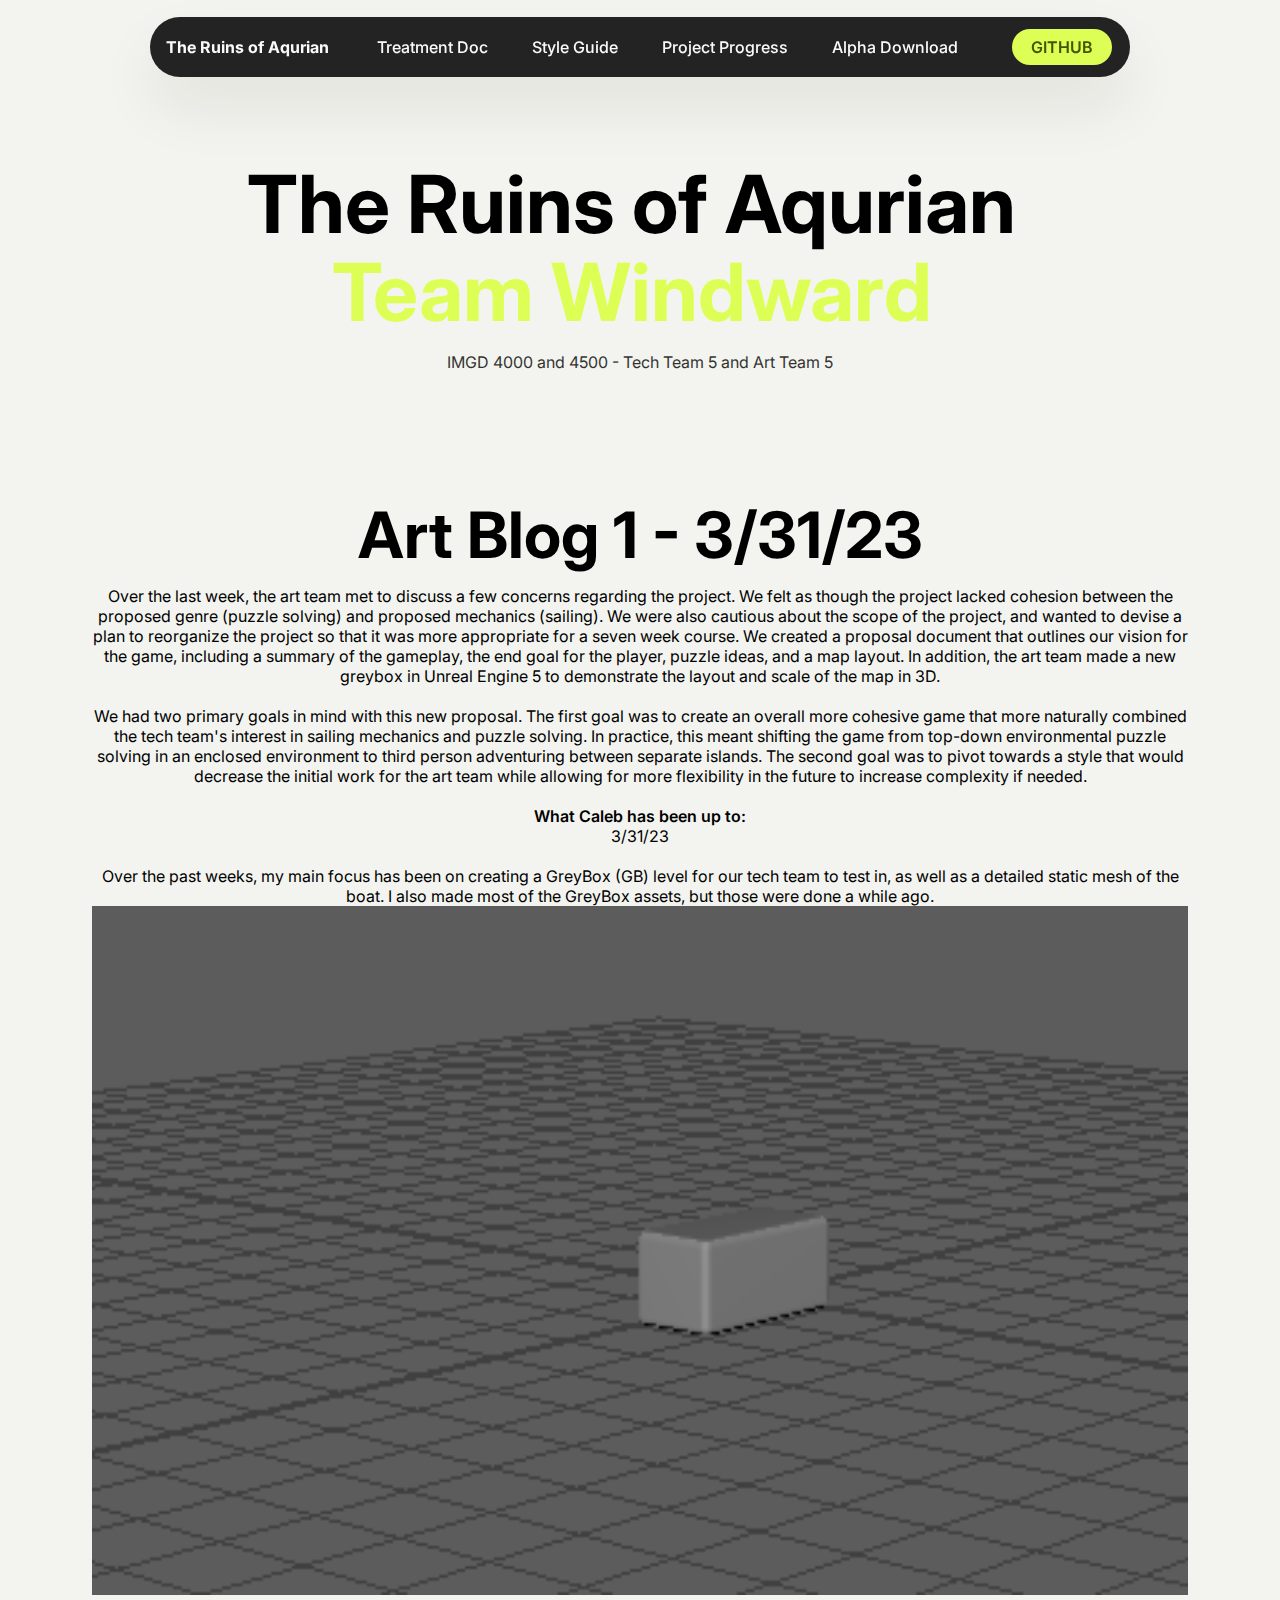
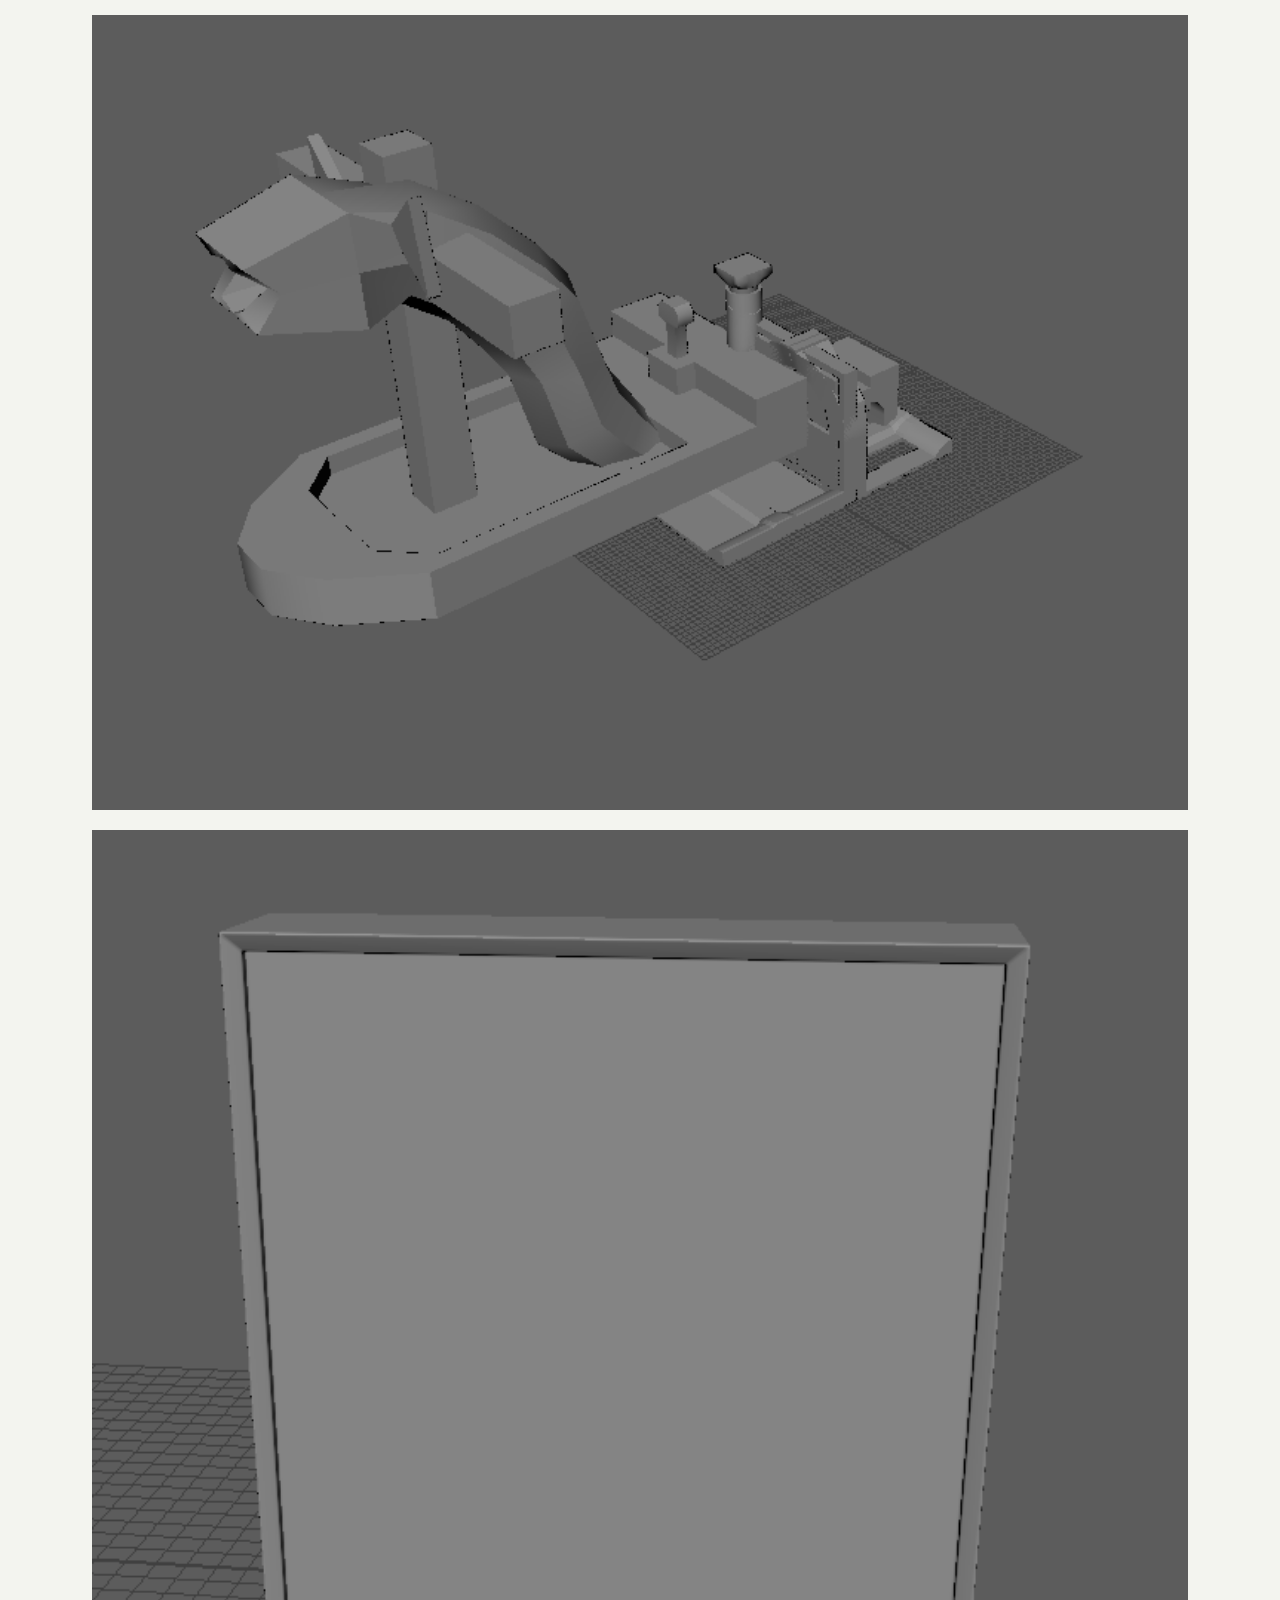
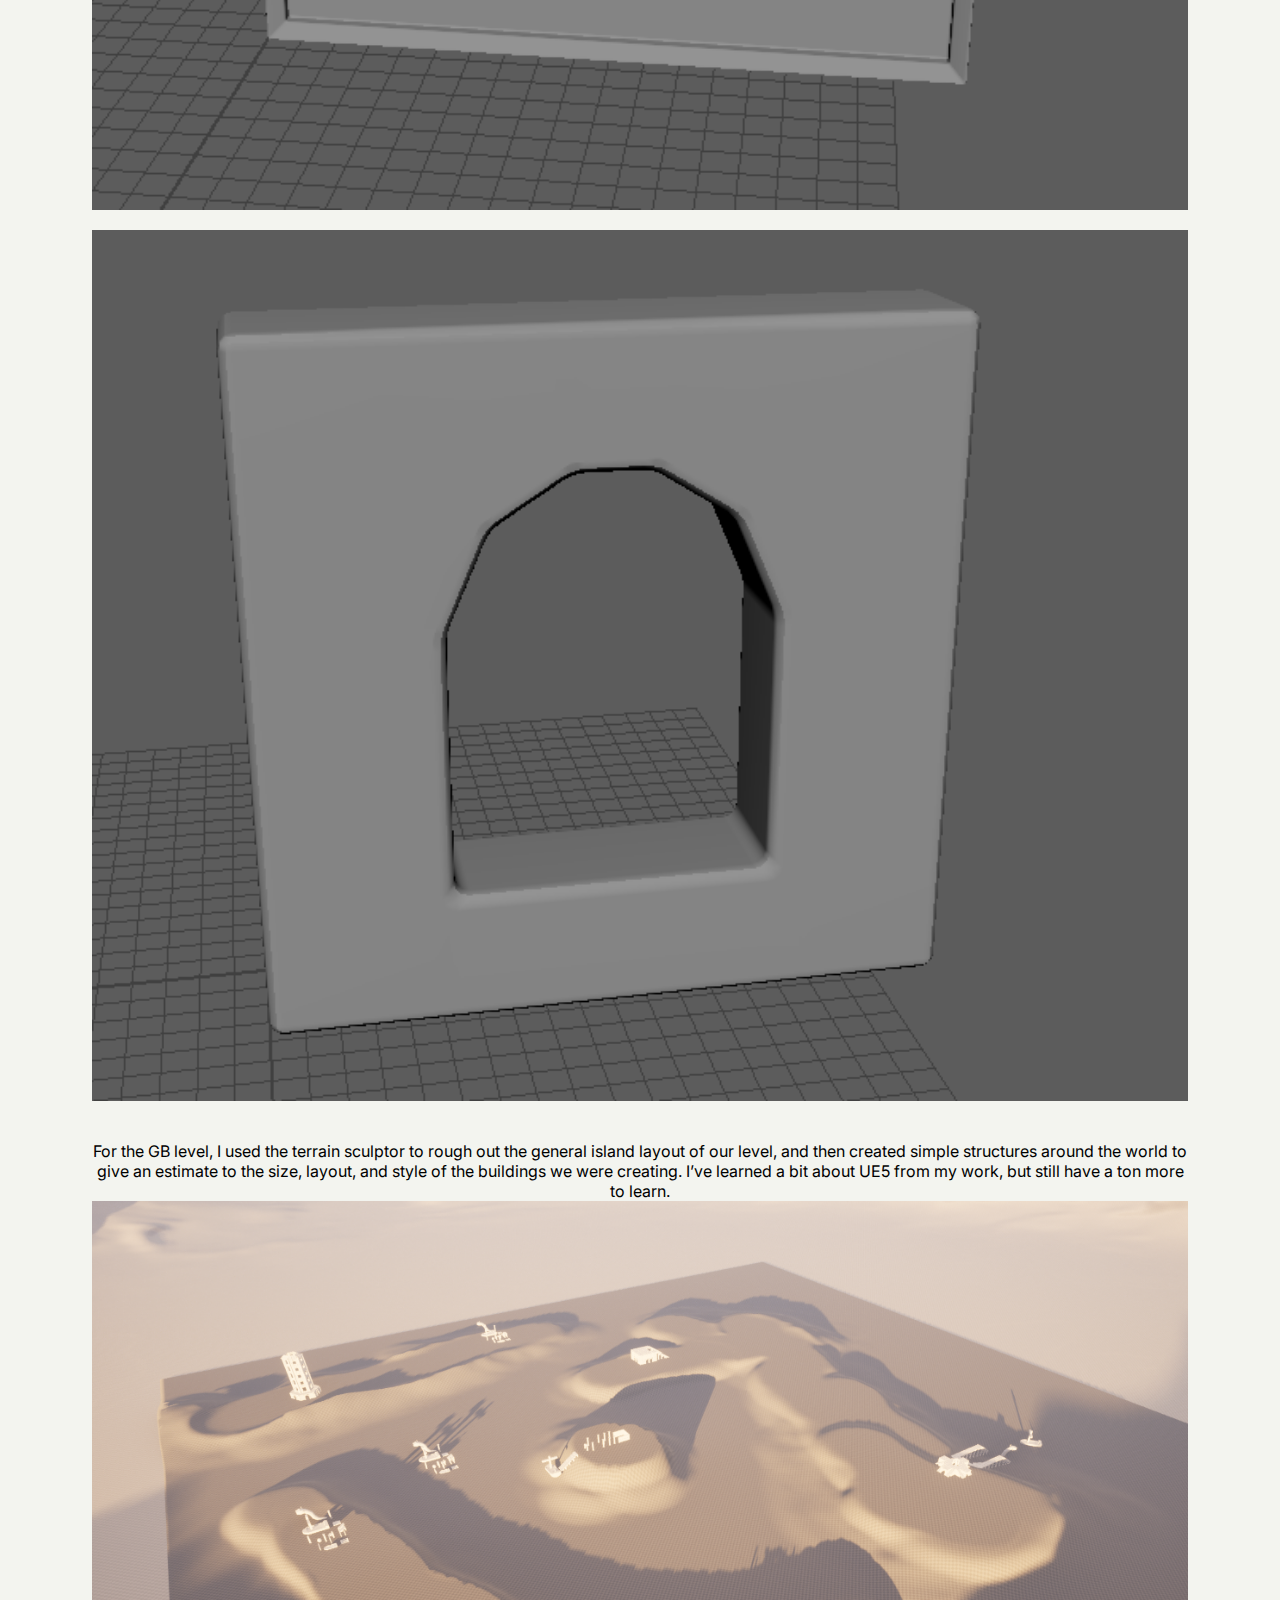
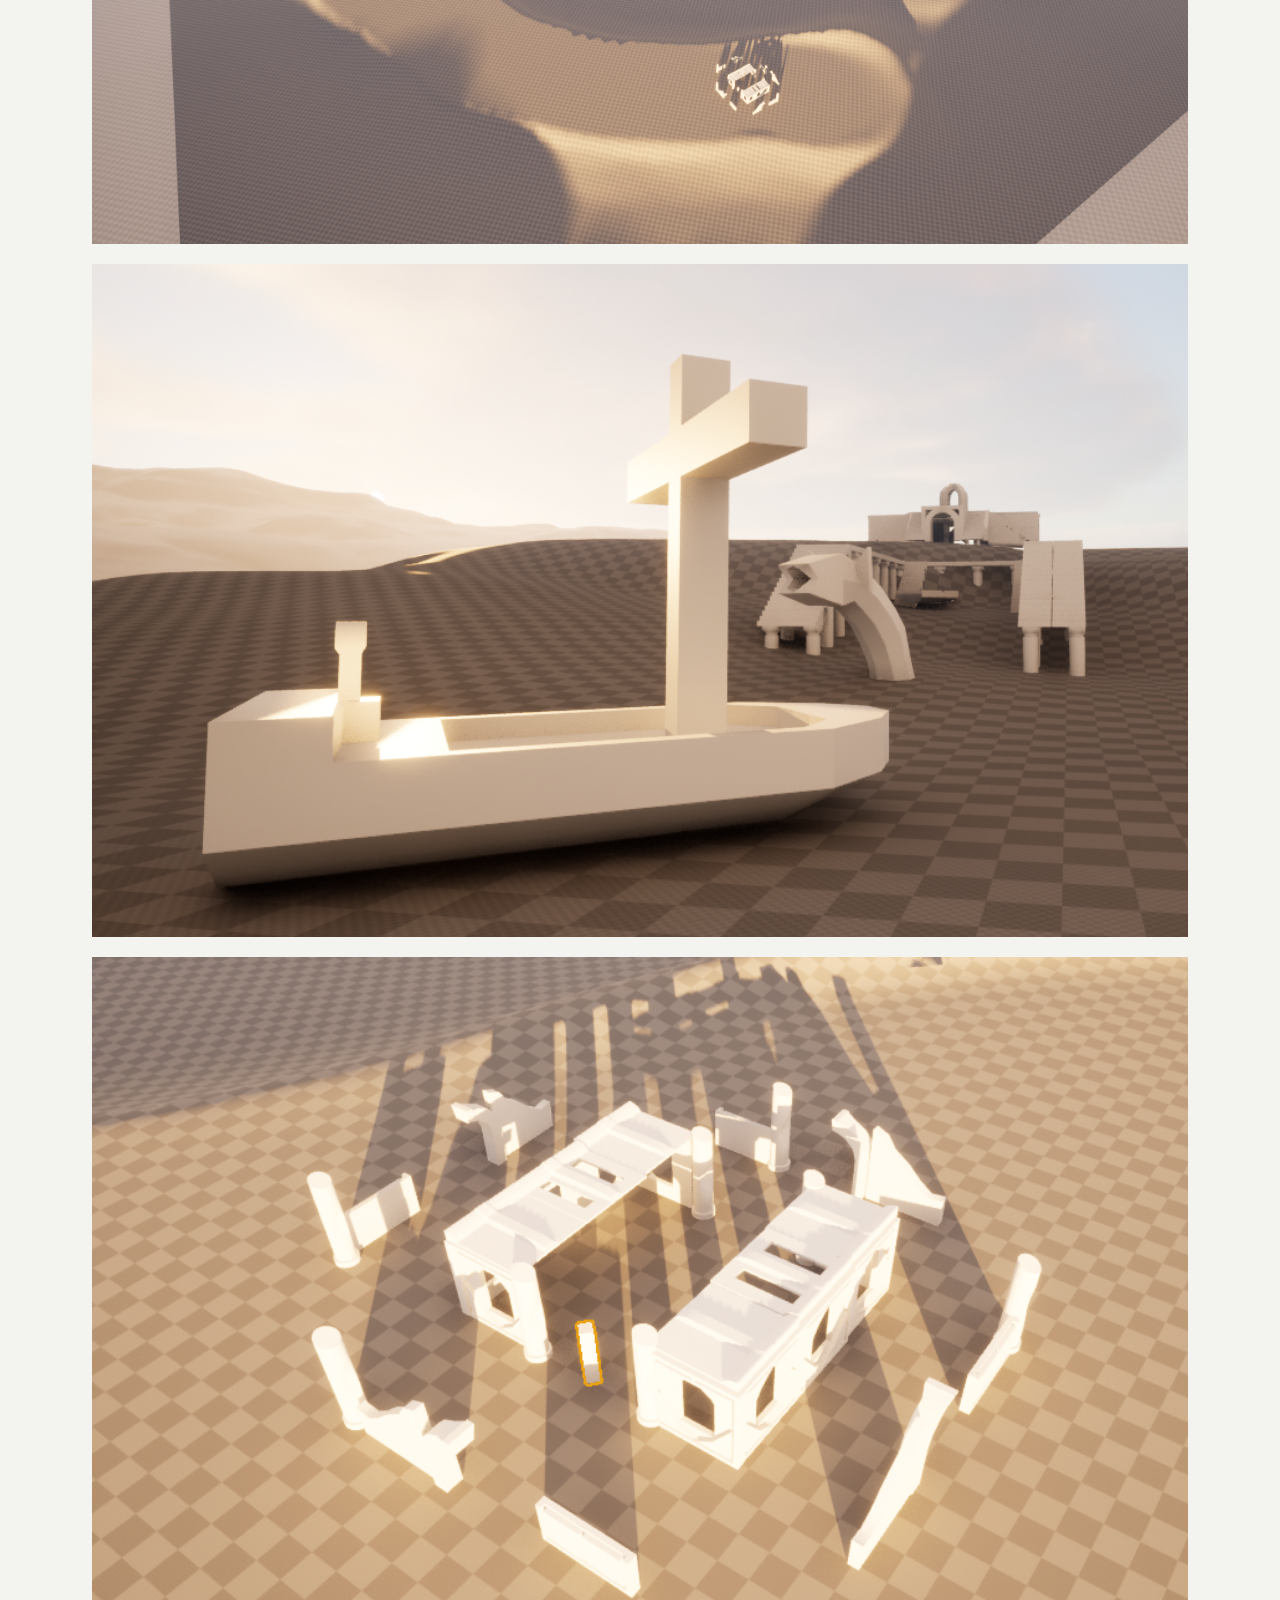
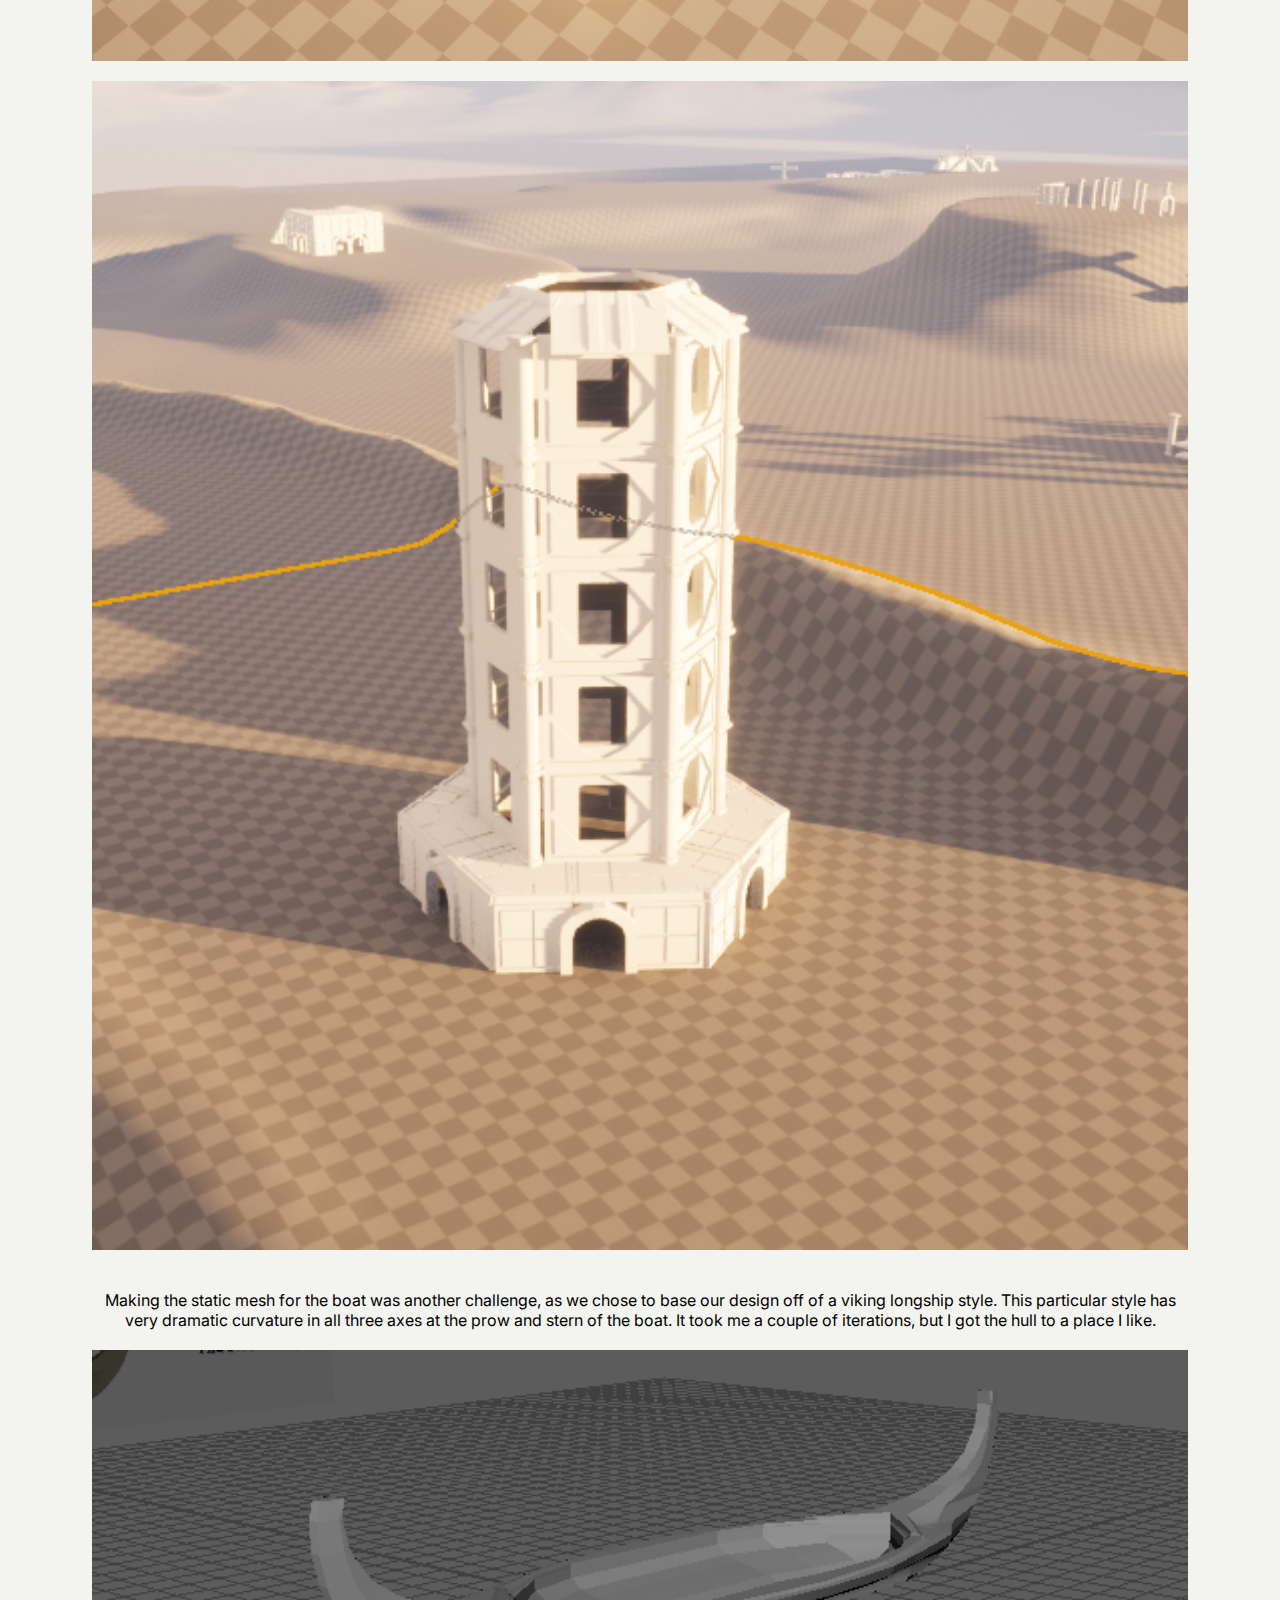
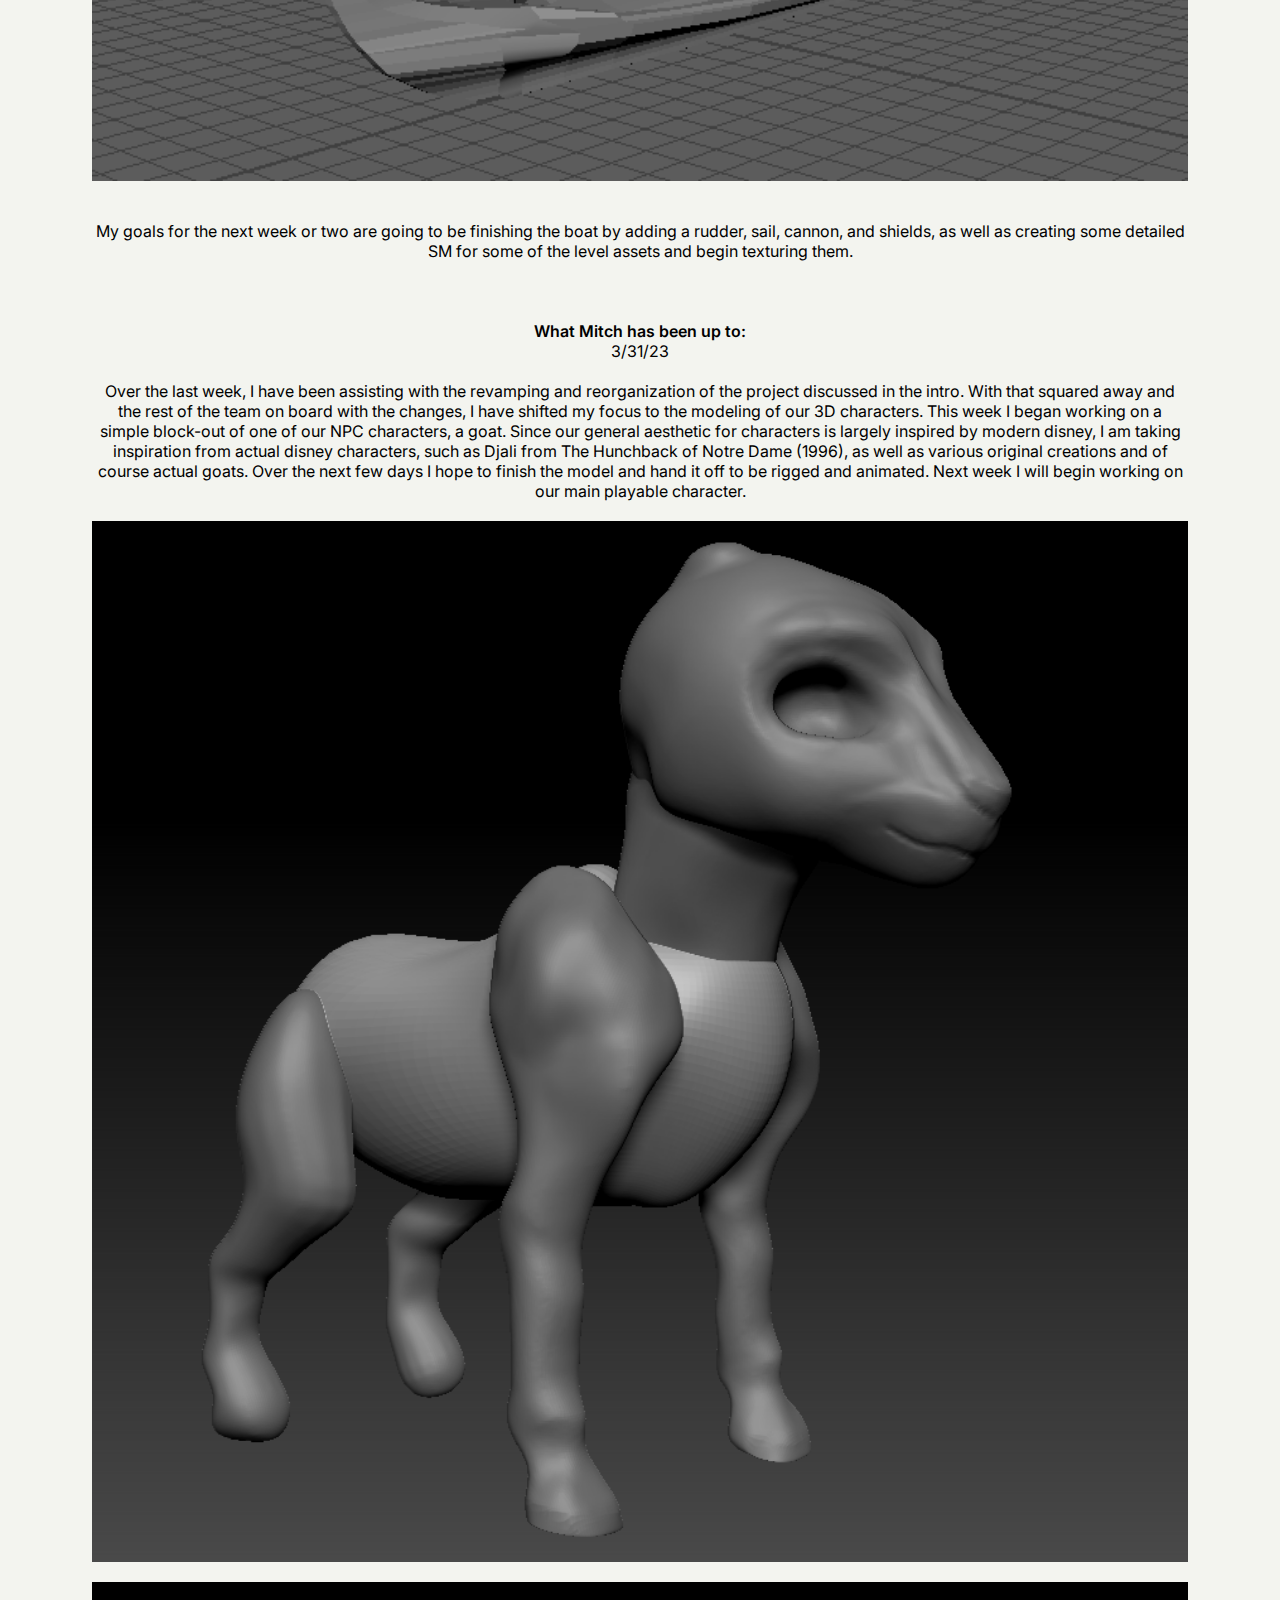
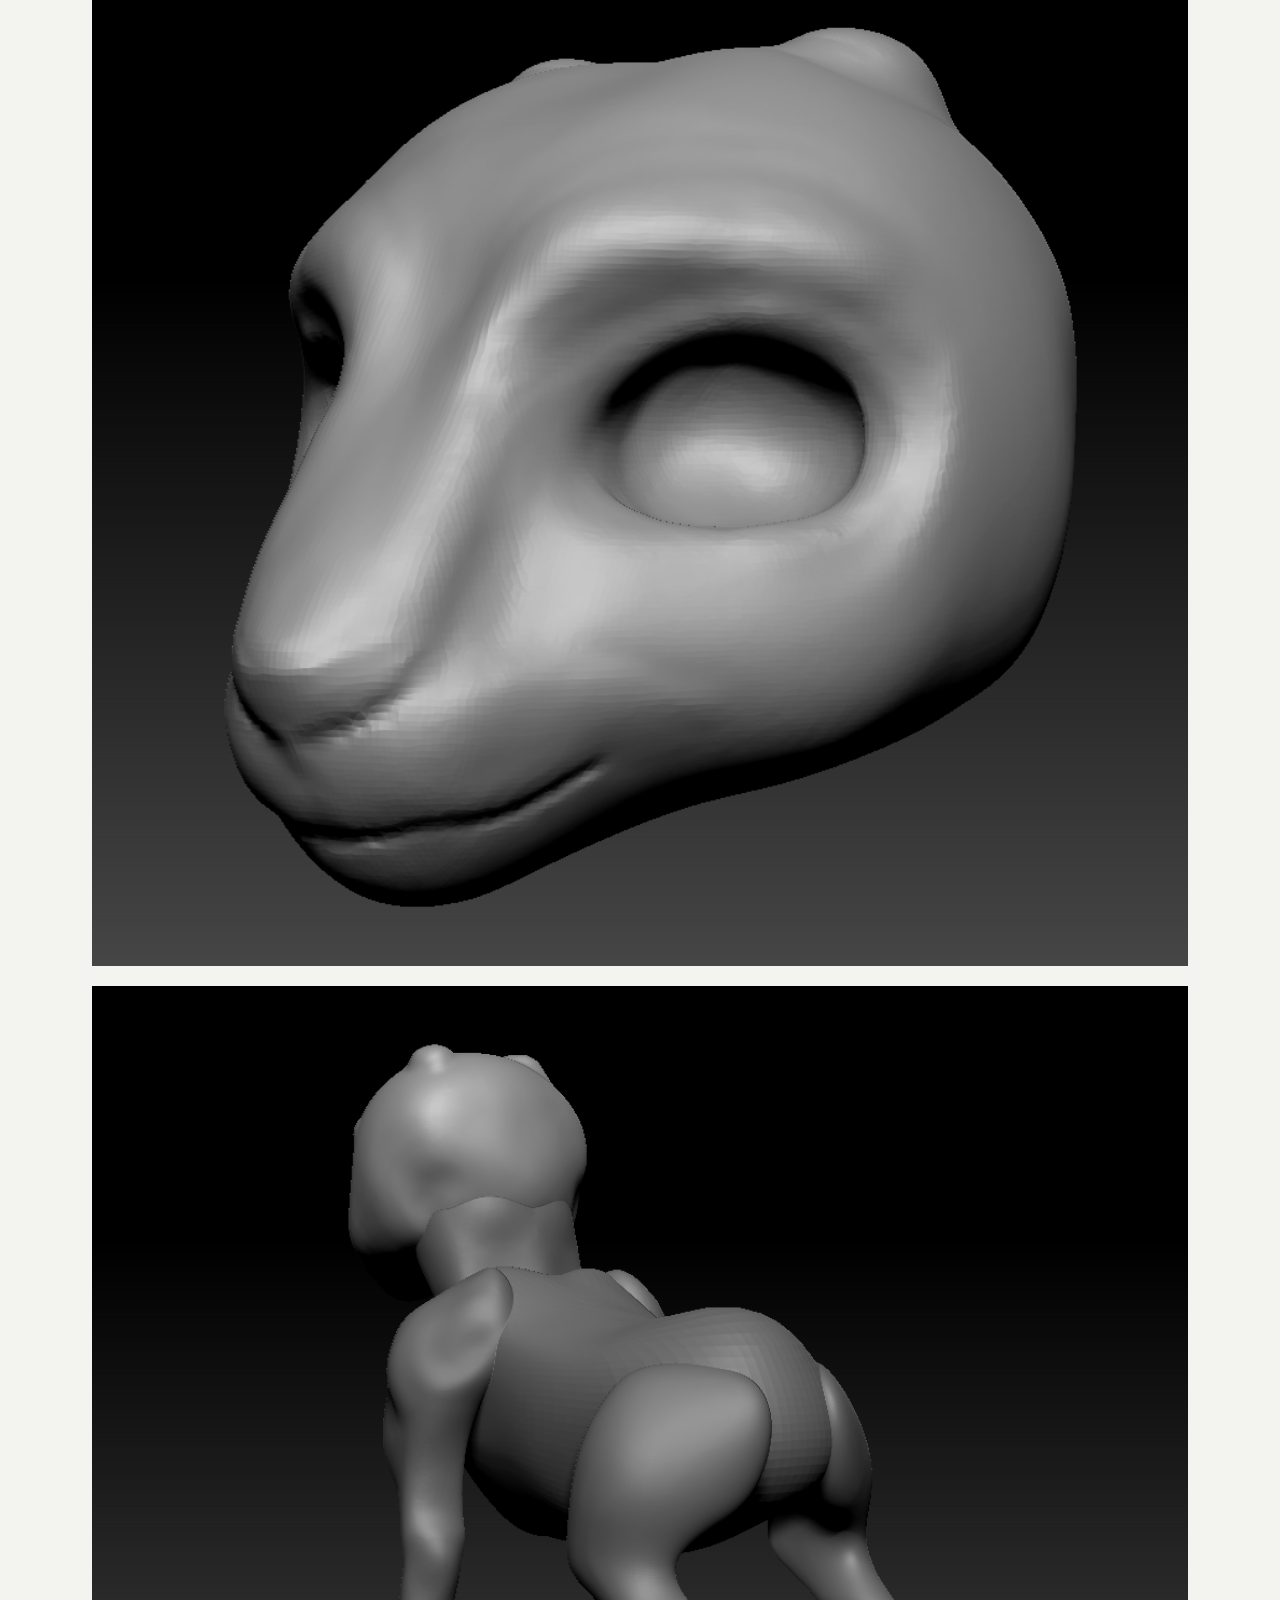
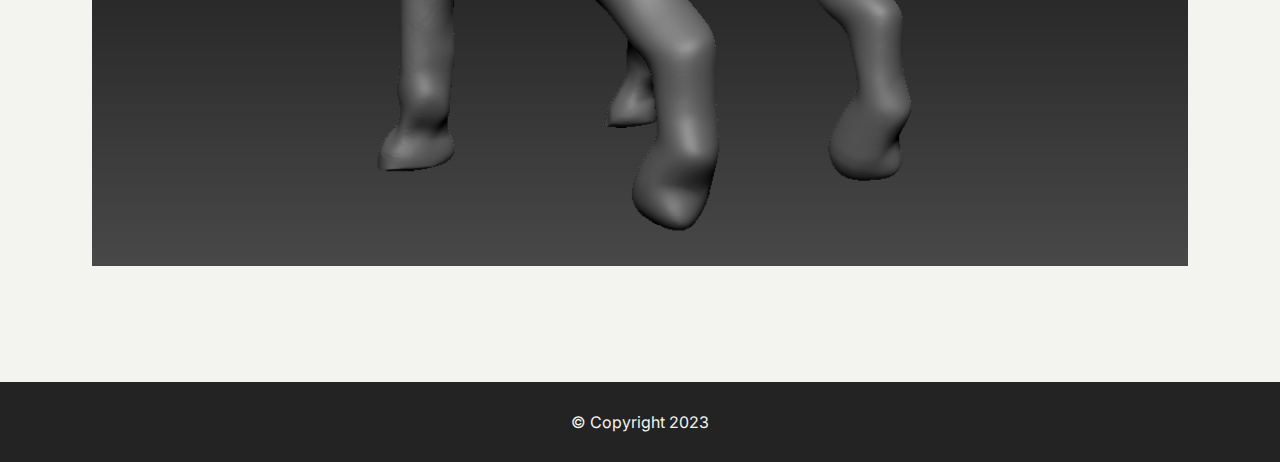
==== commit de28a4d0: "Website Update" ====
--- a/ArtBlog1.html
+++ b/ArtBlog1.html
@@ -8,7 +8,7 @@
   <meta name="viewport" content="width=device-width, initial-scale=1, minimum-scale=1">
   <link rel="shortcut icon" href="extensions/missionm5/productivity-web-tool/assets/images/logo.png" type="image/x-icon">
   <meta name="description" content="">
-  <title>TECH BLOG 1</title>
+  <title>ART BLOG 1</title>
 	<link rel="canonical" href="https://mkneuffer.github.io/index.html" />
   <link rel="stylesheet" href="extensions/missionm5/productivity-web-tool/assets/web/assets/mobirise-icons2/mobirise2.css">
   <link rel="stylesheet" href="extensions/missionm5/productivity-web-tool/assets/web/assets/mobirise-icons/mobirise-icons.css">
@@ -39,14 +39,14 @@
                 </div>
             </button>
             <div class="collapse navbar-collapse" id="navbarSupportedContent">
-                <ul class="navbar-nav nav-dropdown" data-app-modern-menu="true"><li class="nav-item"><a class="nav-link link text-white display-7" href="#aarticle1-4">
-                        Team Info</a>
-                    </li>
+                <ul class="navbar-nav nav-dropdown" data-app-modern-menu="true">
                     <li class="nav-item"><a class="nav-link link text-white display-7" href="https://drive.google.com/file/d/1kDgmgYSTGVYzDCzt-Ki2f8BPOIiwMwza/view?usp=sharing">
                   Treatment Doc</a></li>
                     <li class="nav-item"><a class="nav-link link text-white display-7" href="https://drive.google.com/file/d/1PtbrnkD_intwhHuh-bofLYwvATmICMsi/view?usp=sharing">Style Guide</a>
                     </li>
 					<li class="nav-item"><a class="nav-link link text-white display-7" href="/bloglinks.html">Project Progress</a>
+                    </li>
+					<li class="nav-item"><a class="nav-link link text-white display-7" href="https://drive.google.com/file/d/17KwEZ3ySEfeVSlUofHVdTiJmEQDudEgt/view?usp=sharing">Alpha Download</a>
                     </li>
                     
               </ul>
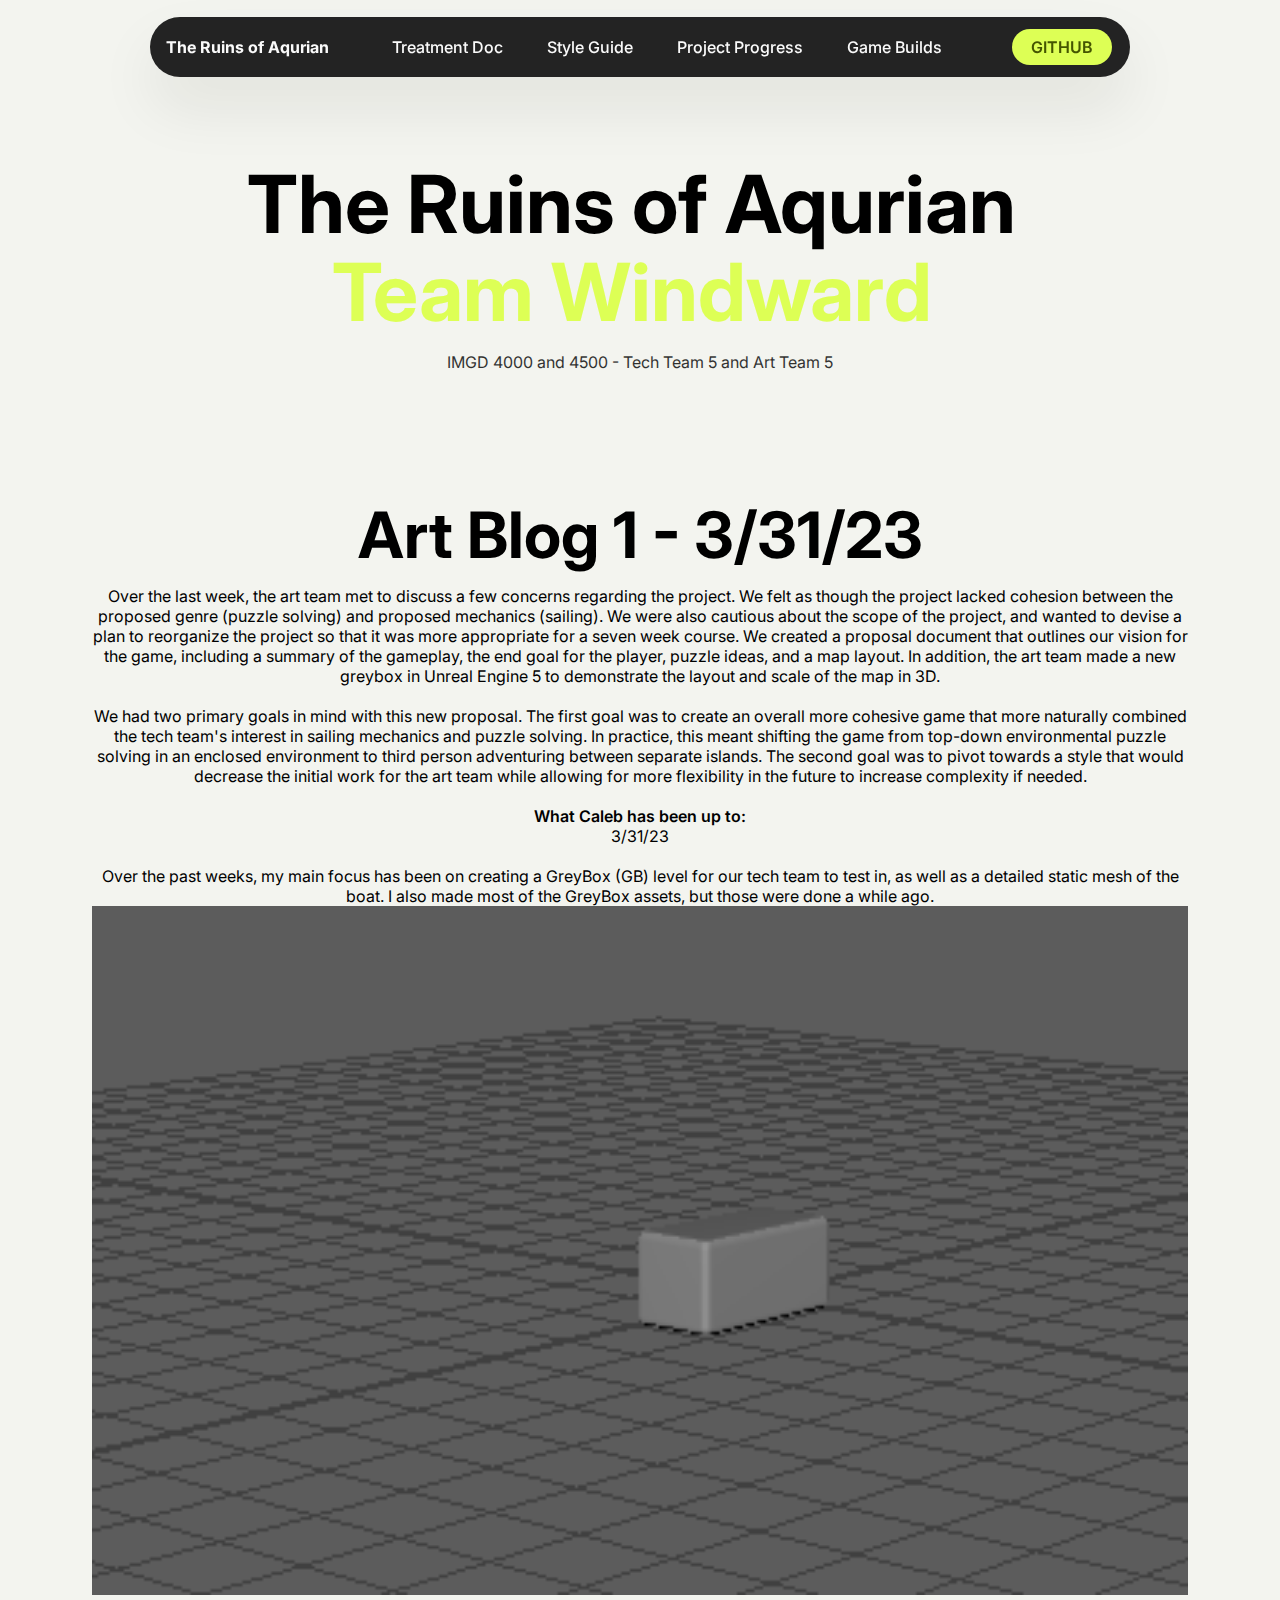
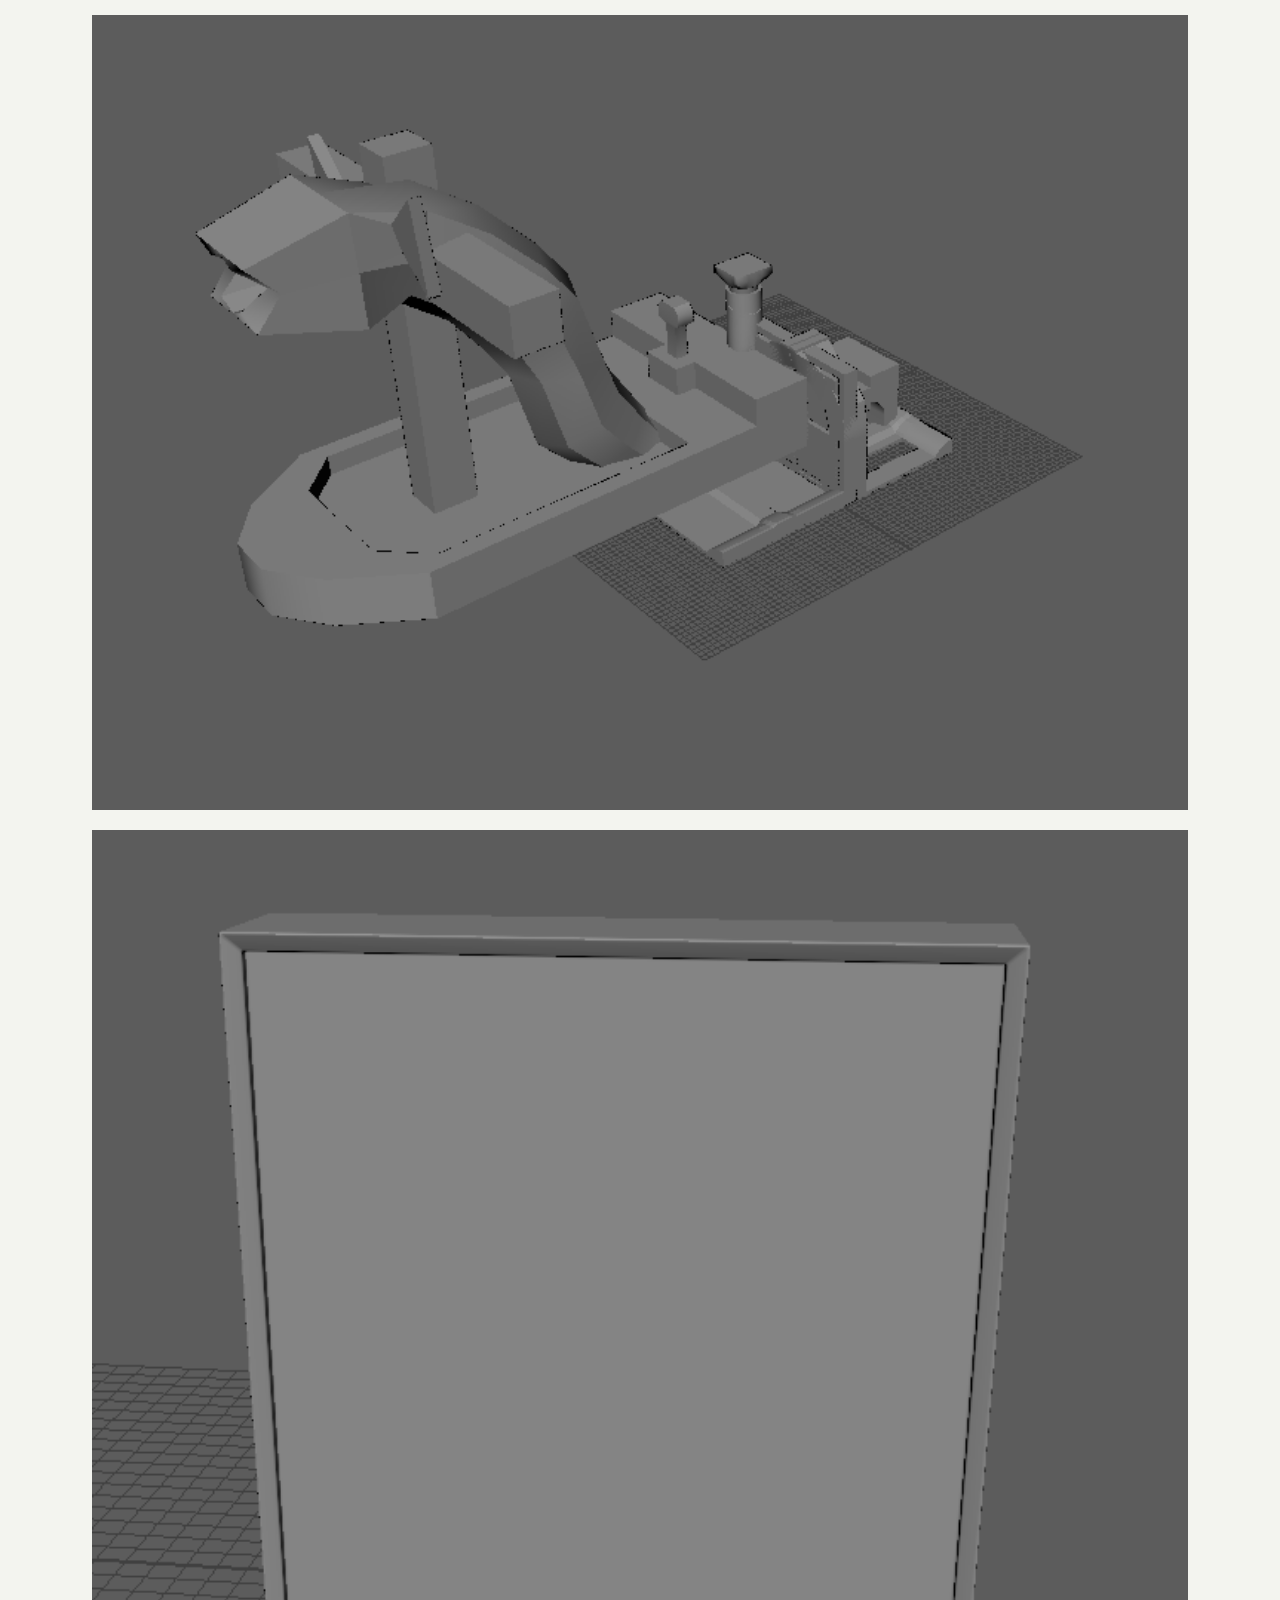
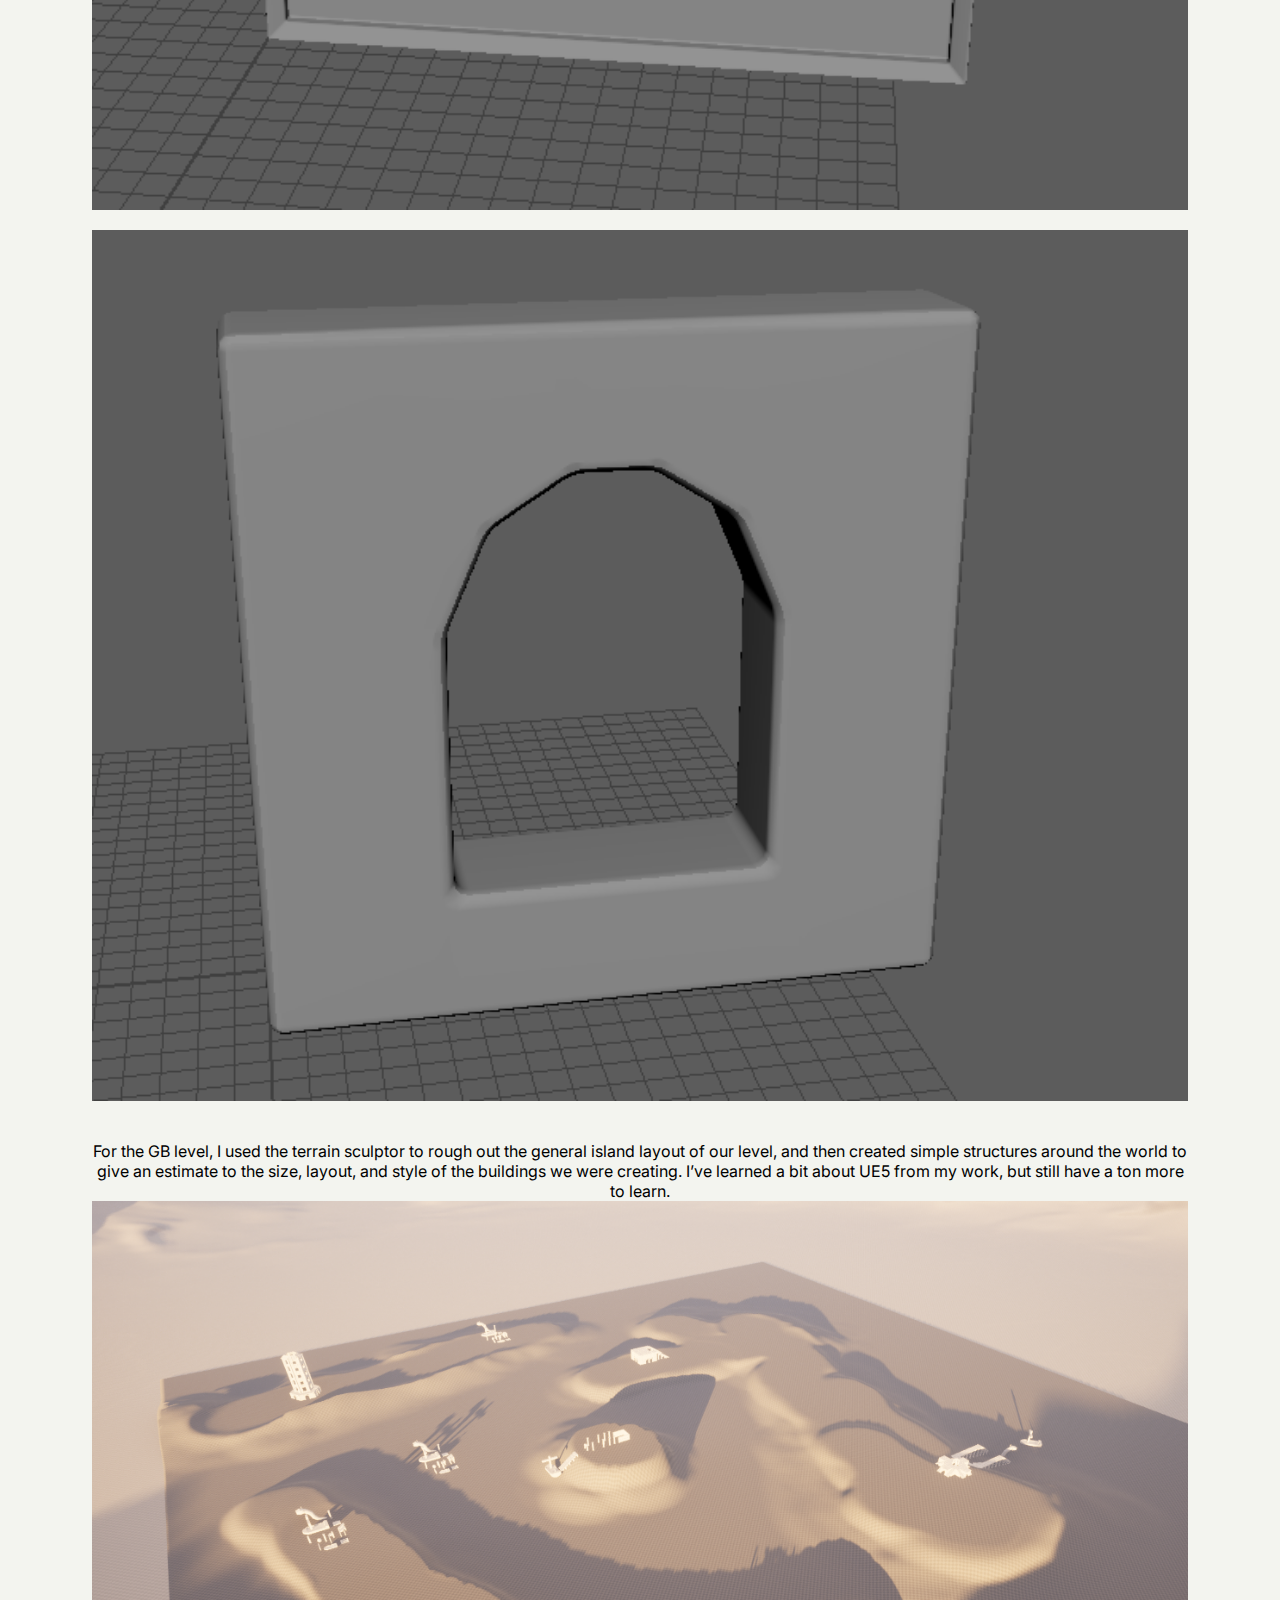
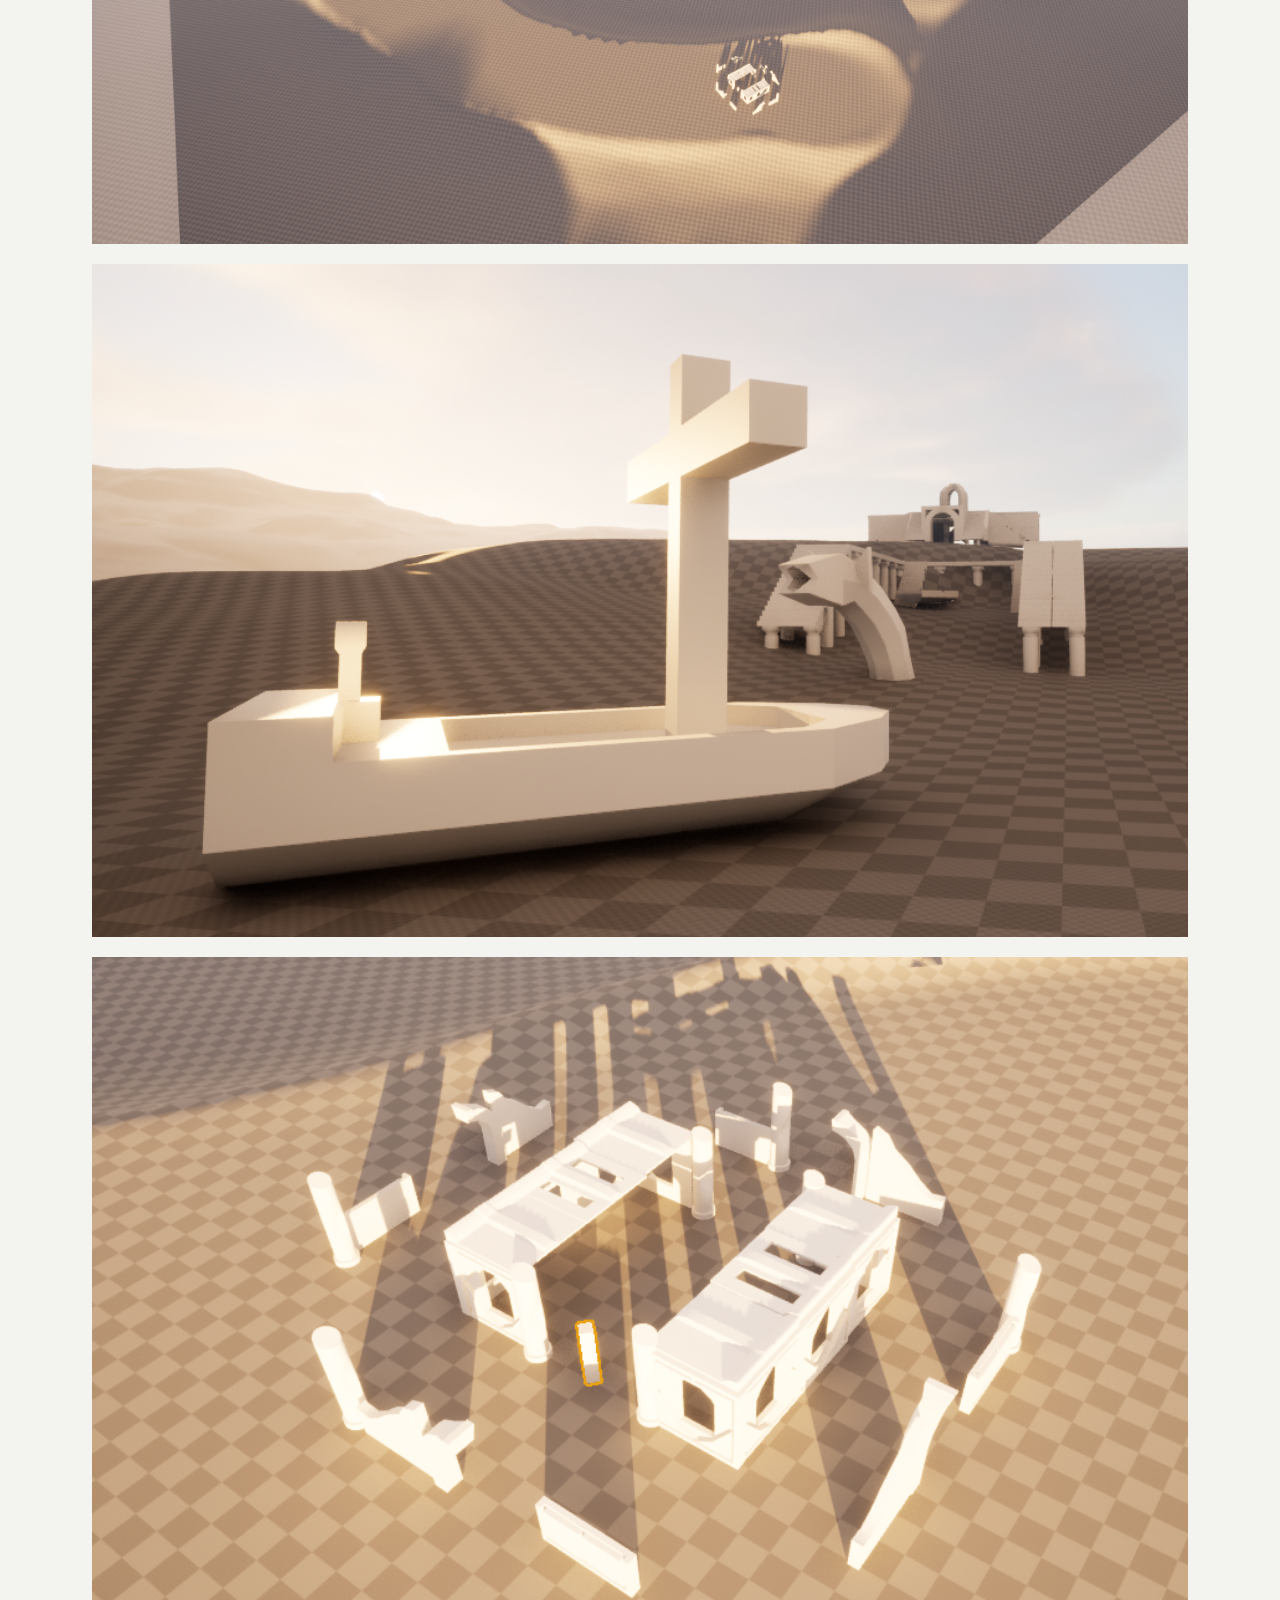
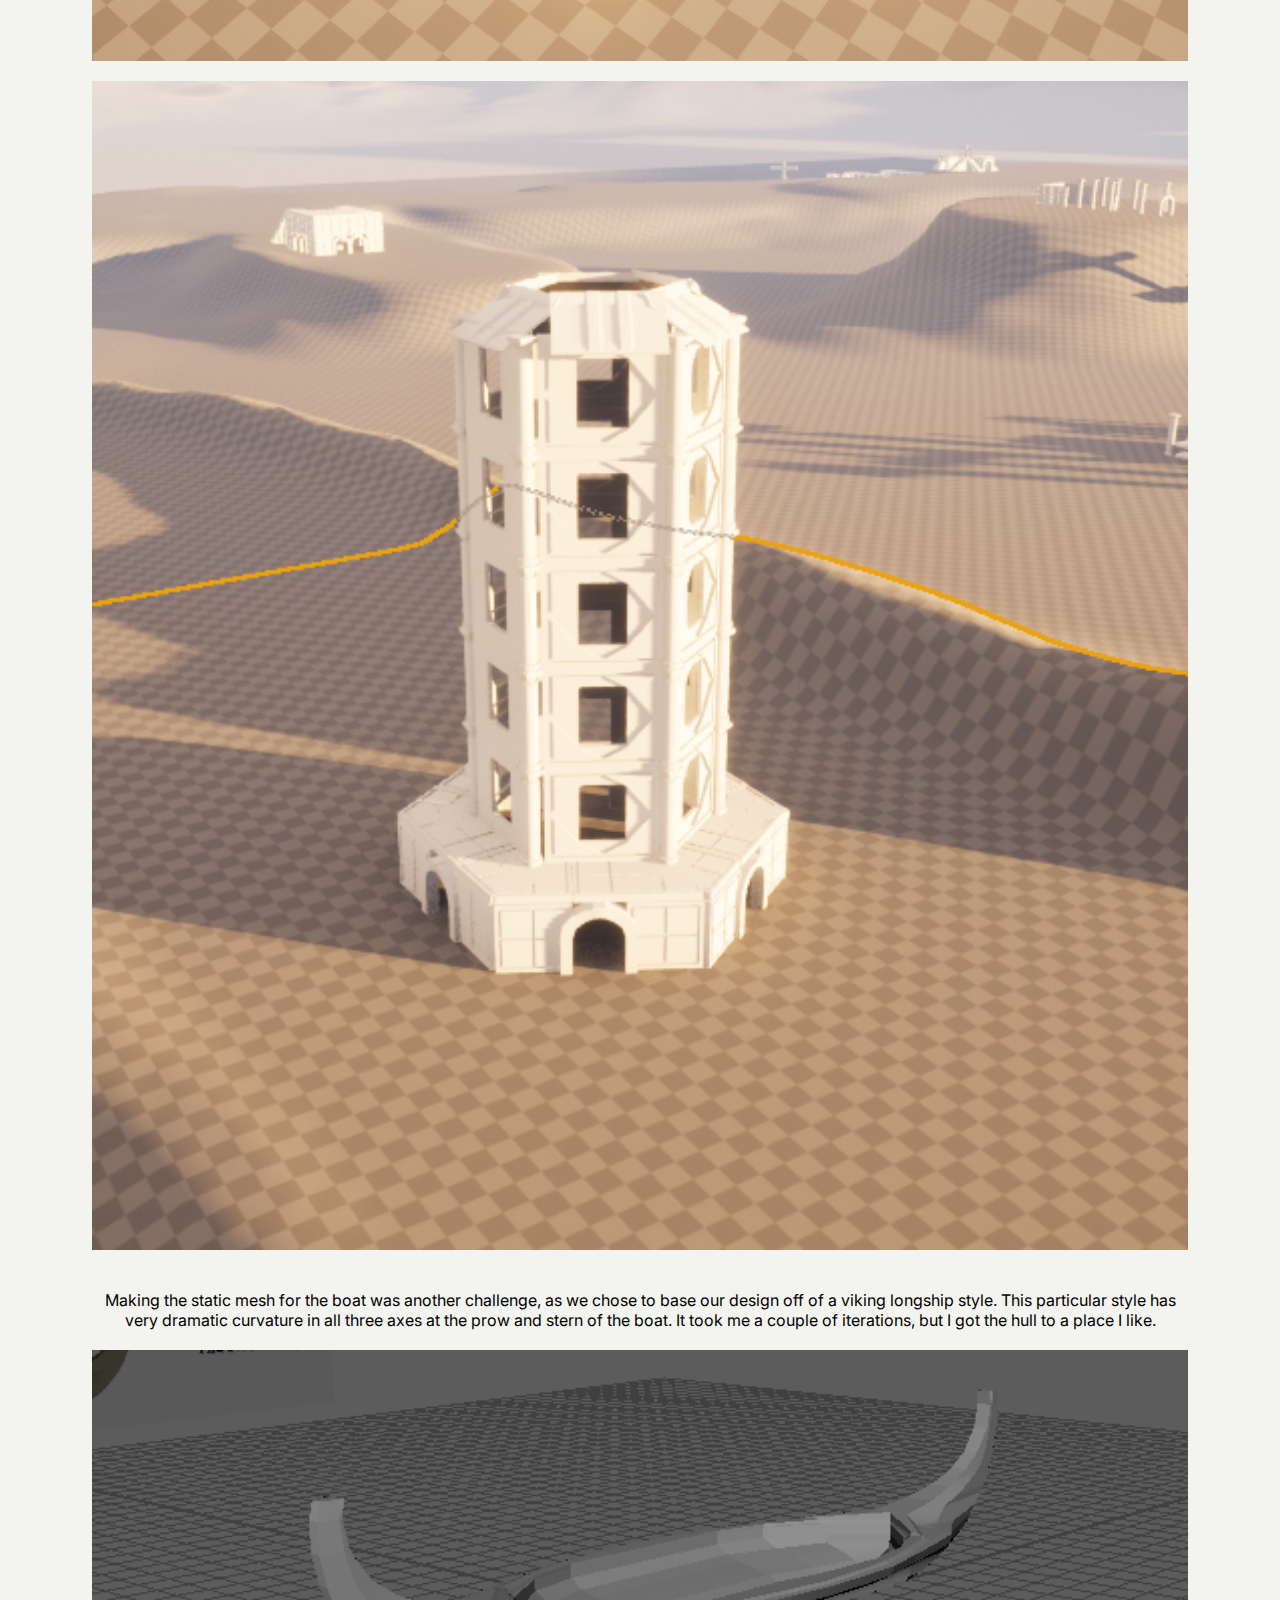
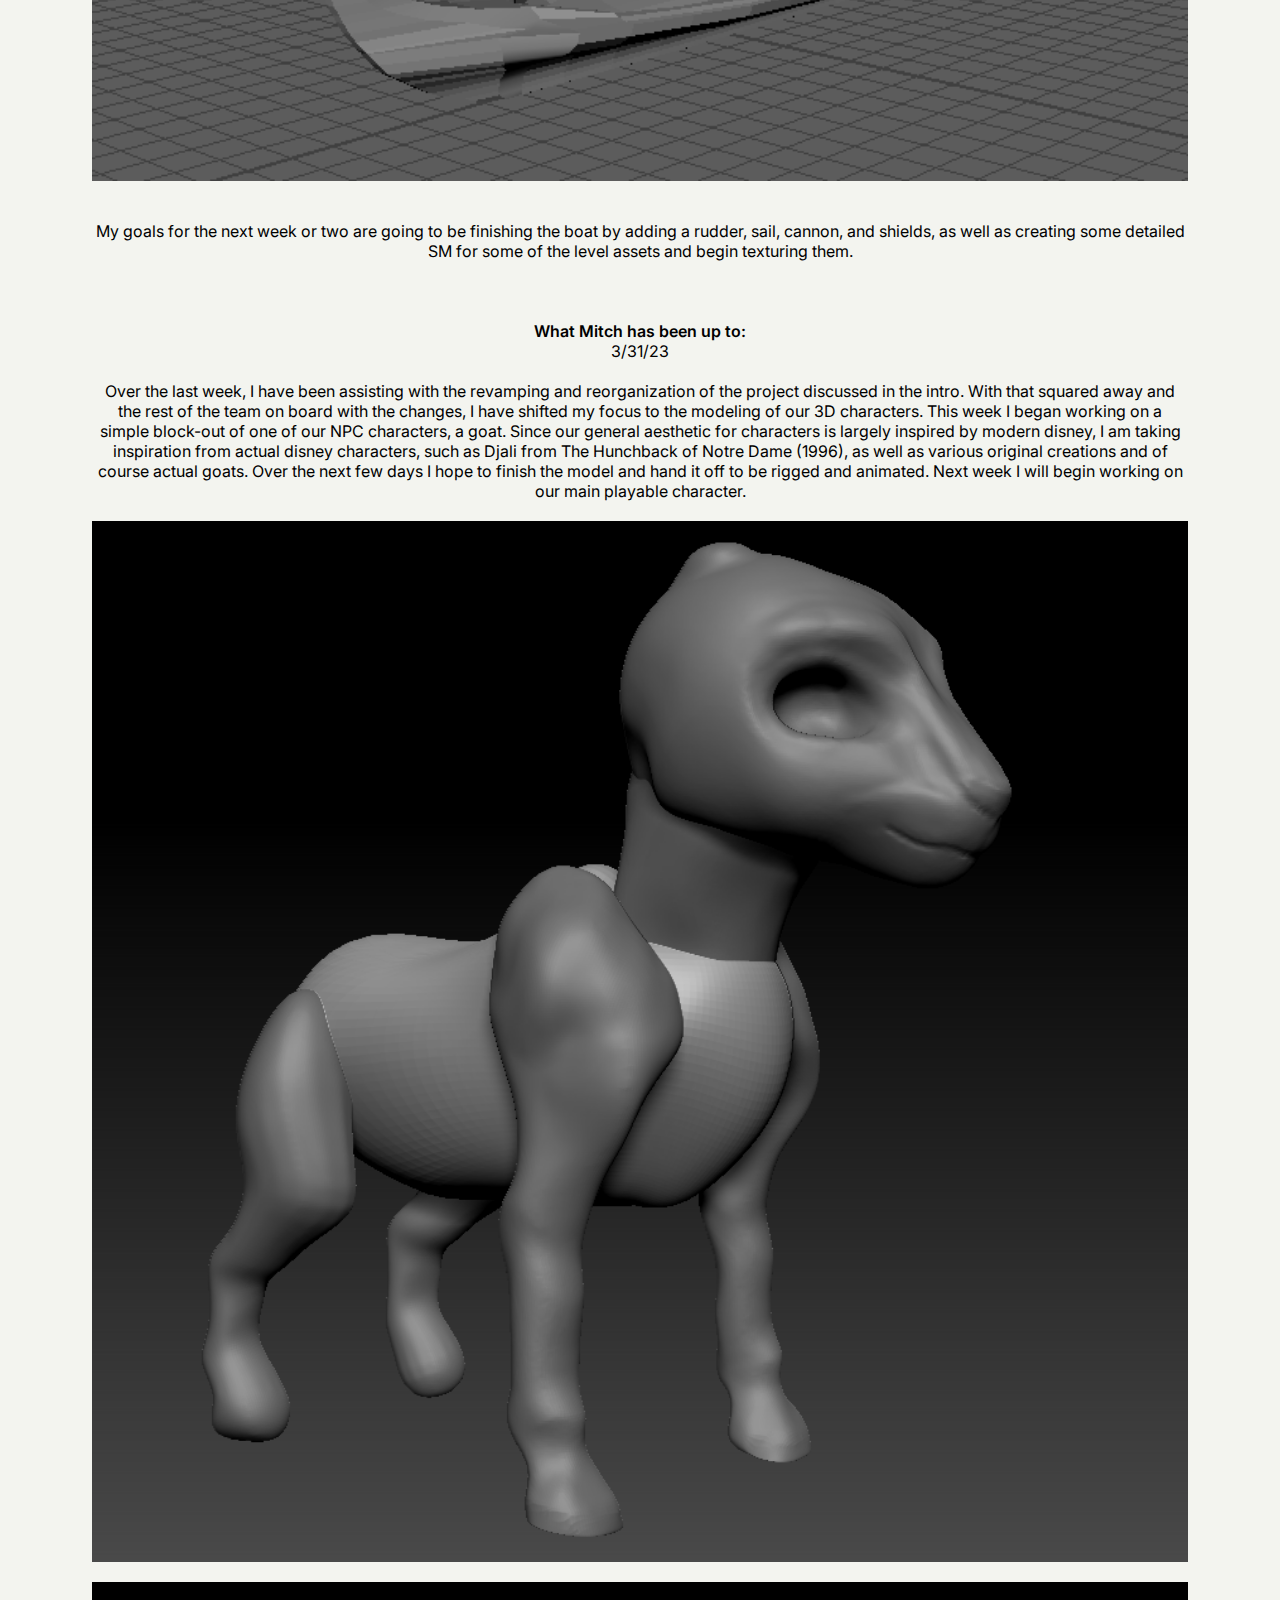
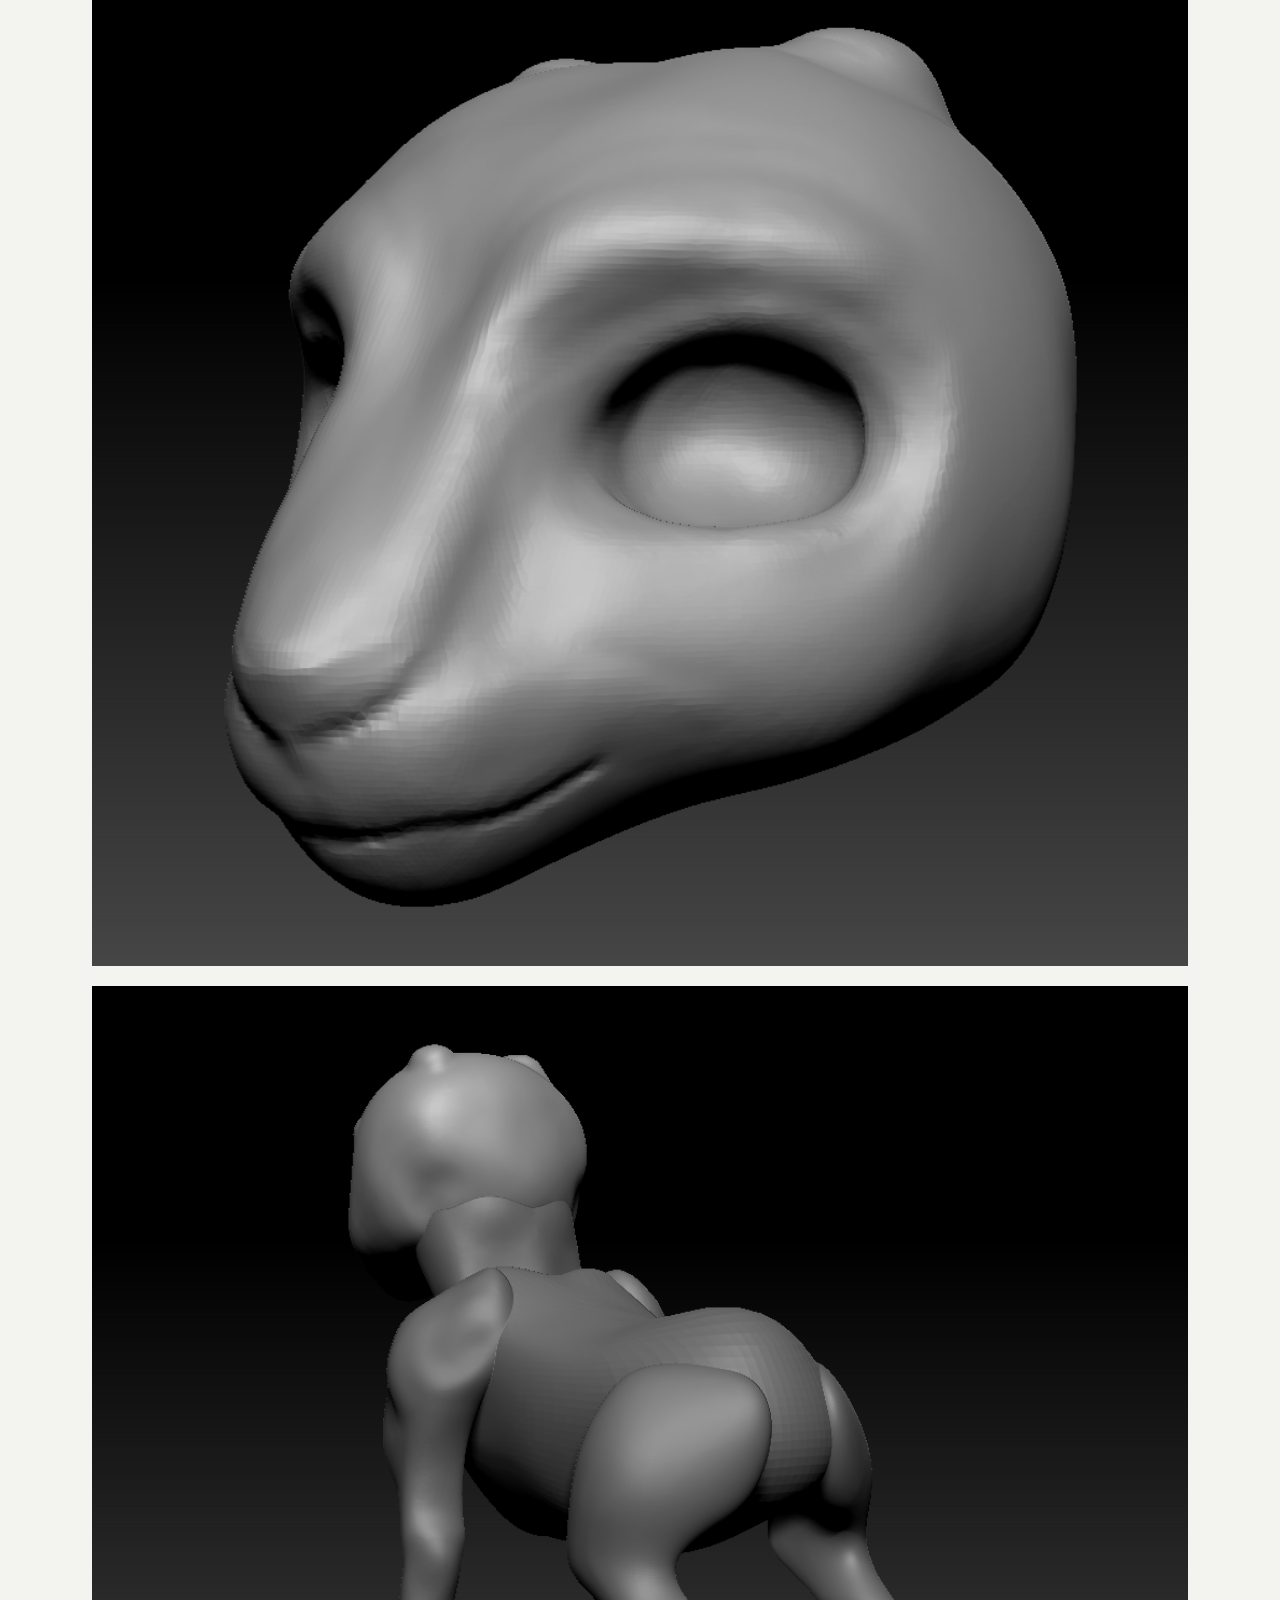
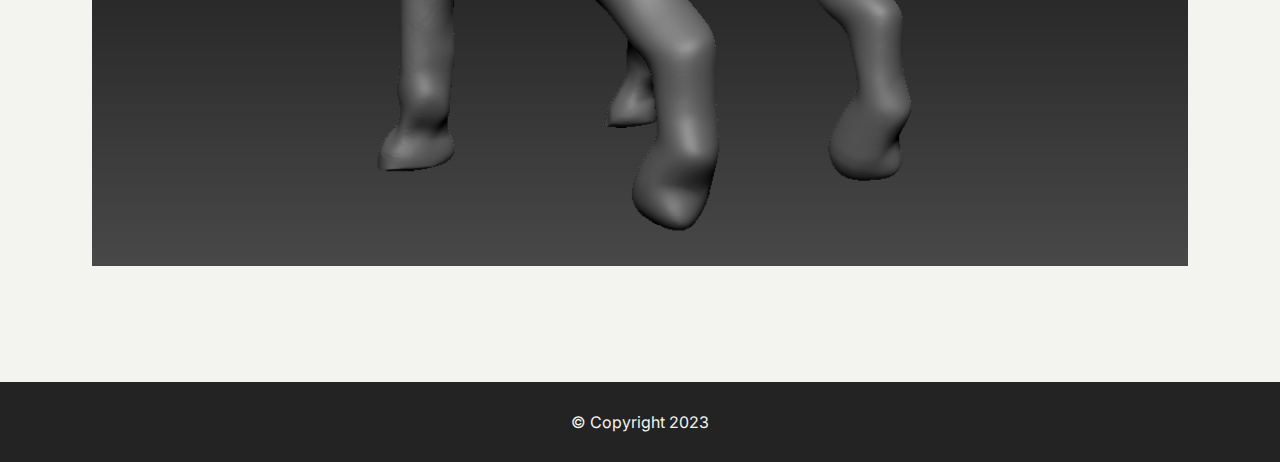
==== commit fdc8ef62: "Updated Game Builds" ====
--- a/ArtBlog1.html
+++ b/ArtBlog1.html
@@ -46,7 +46,7 @@
                     </li>
 					<li class="nav-item"><a class="nav-link link text-white display-7" href="/bloglinks.html">Project Progress</a>
                     </li>
-					<li class="nav-item"><a class="nav-link link text-white display-7" href="https://drive.google.com/file/d/17KwEZ3ySEfeVSlUofHVdTiJmEQDudEgt/view?usp=sharing">Alpha Download</a>
+					<li class="nav-item"><a class="nav-link link text-white display-7" href="/Builds.html">Game Builds</a>
                     </li>
                     
               </ul>
